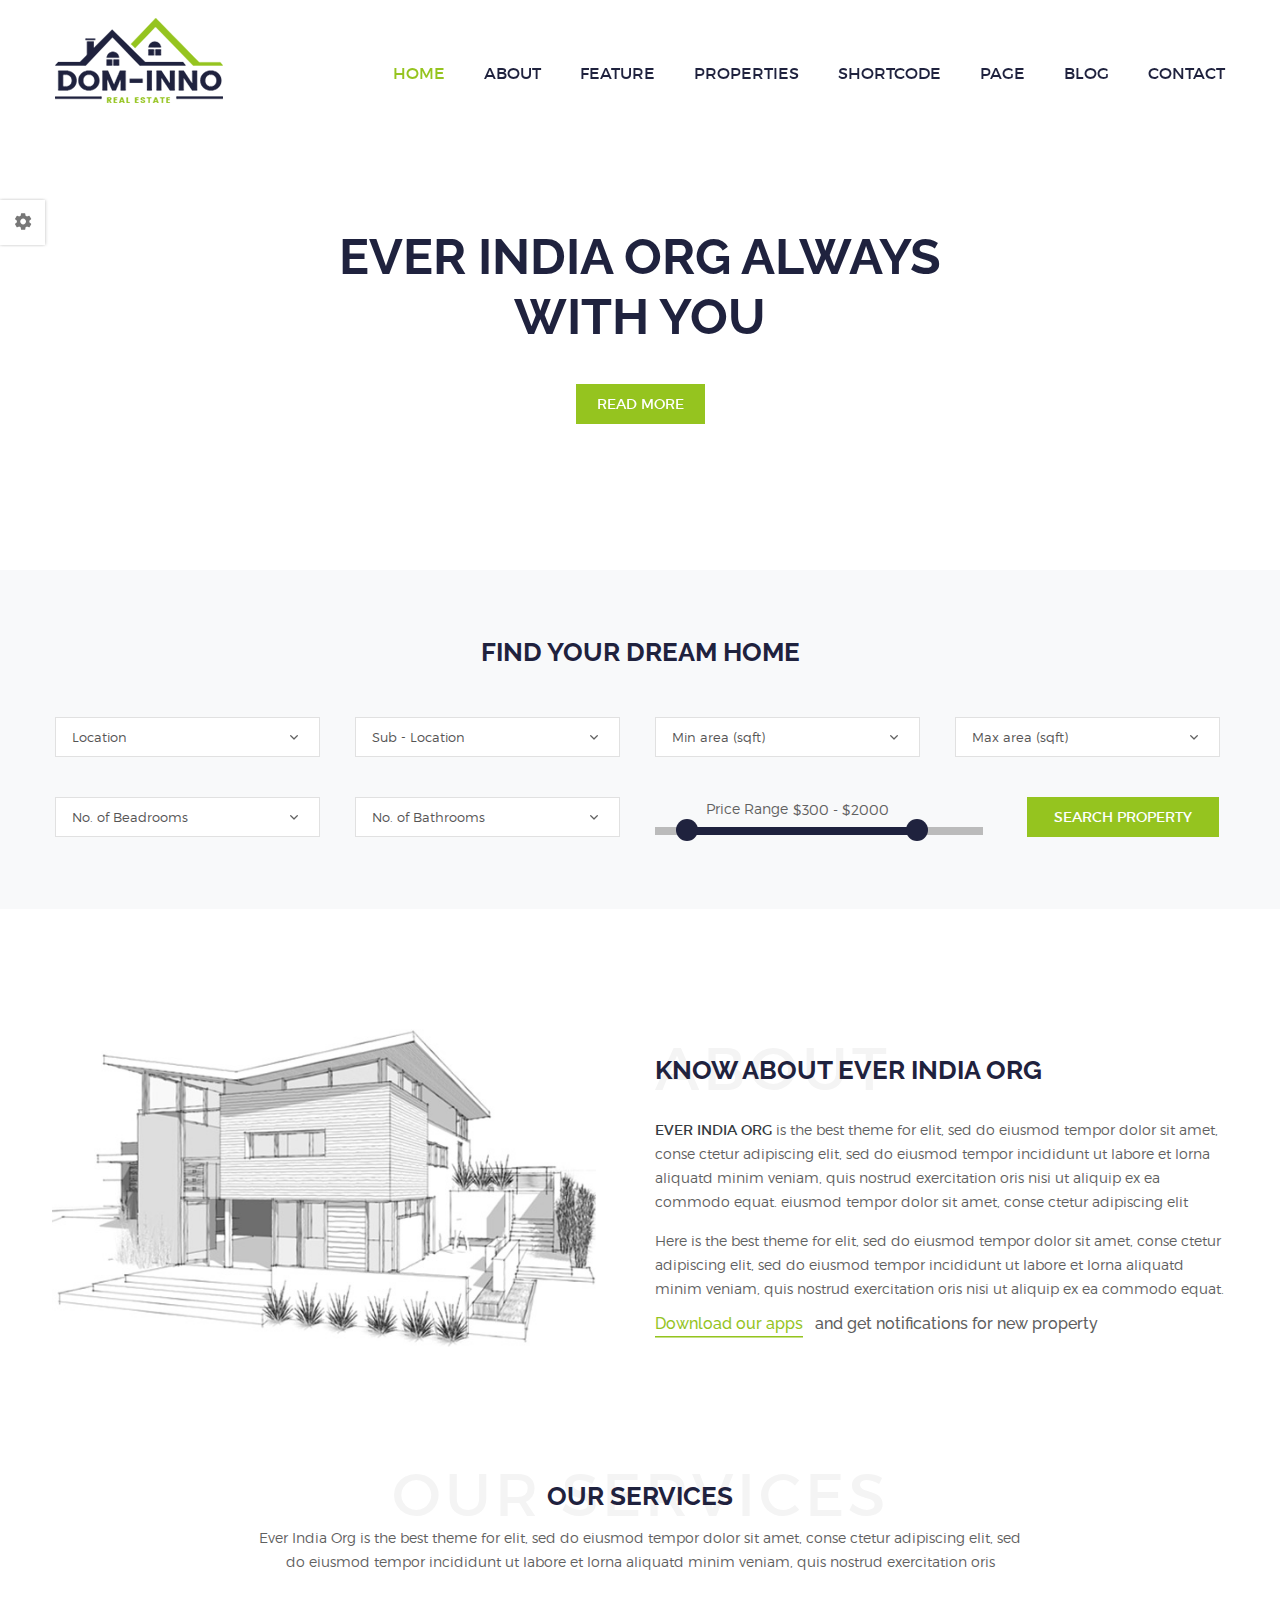
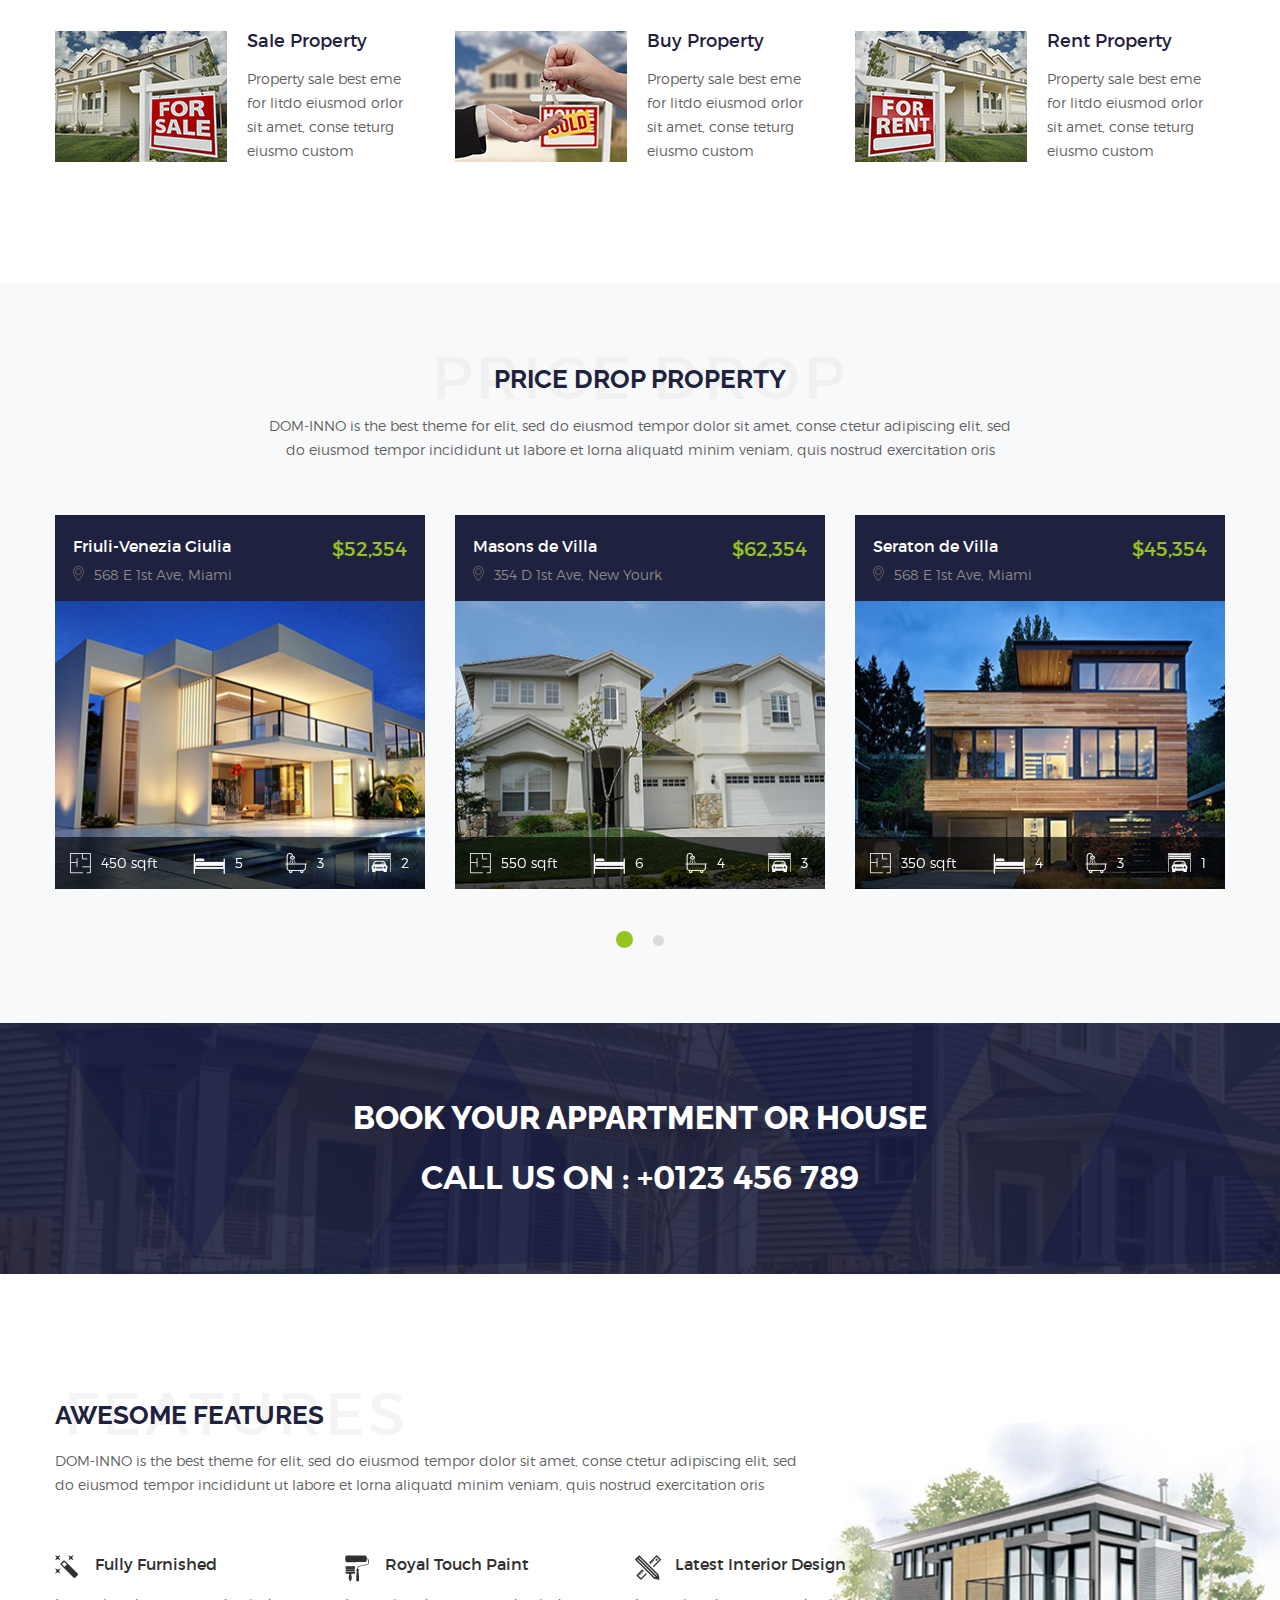
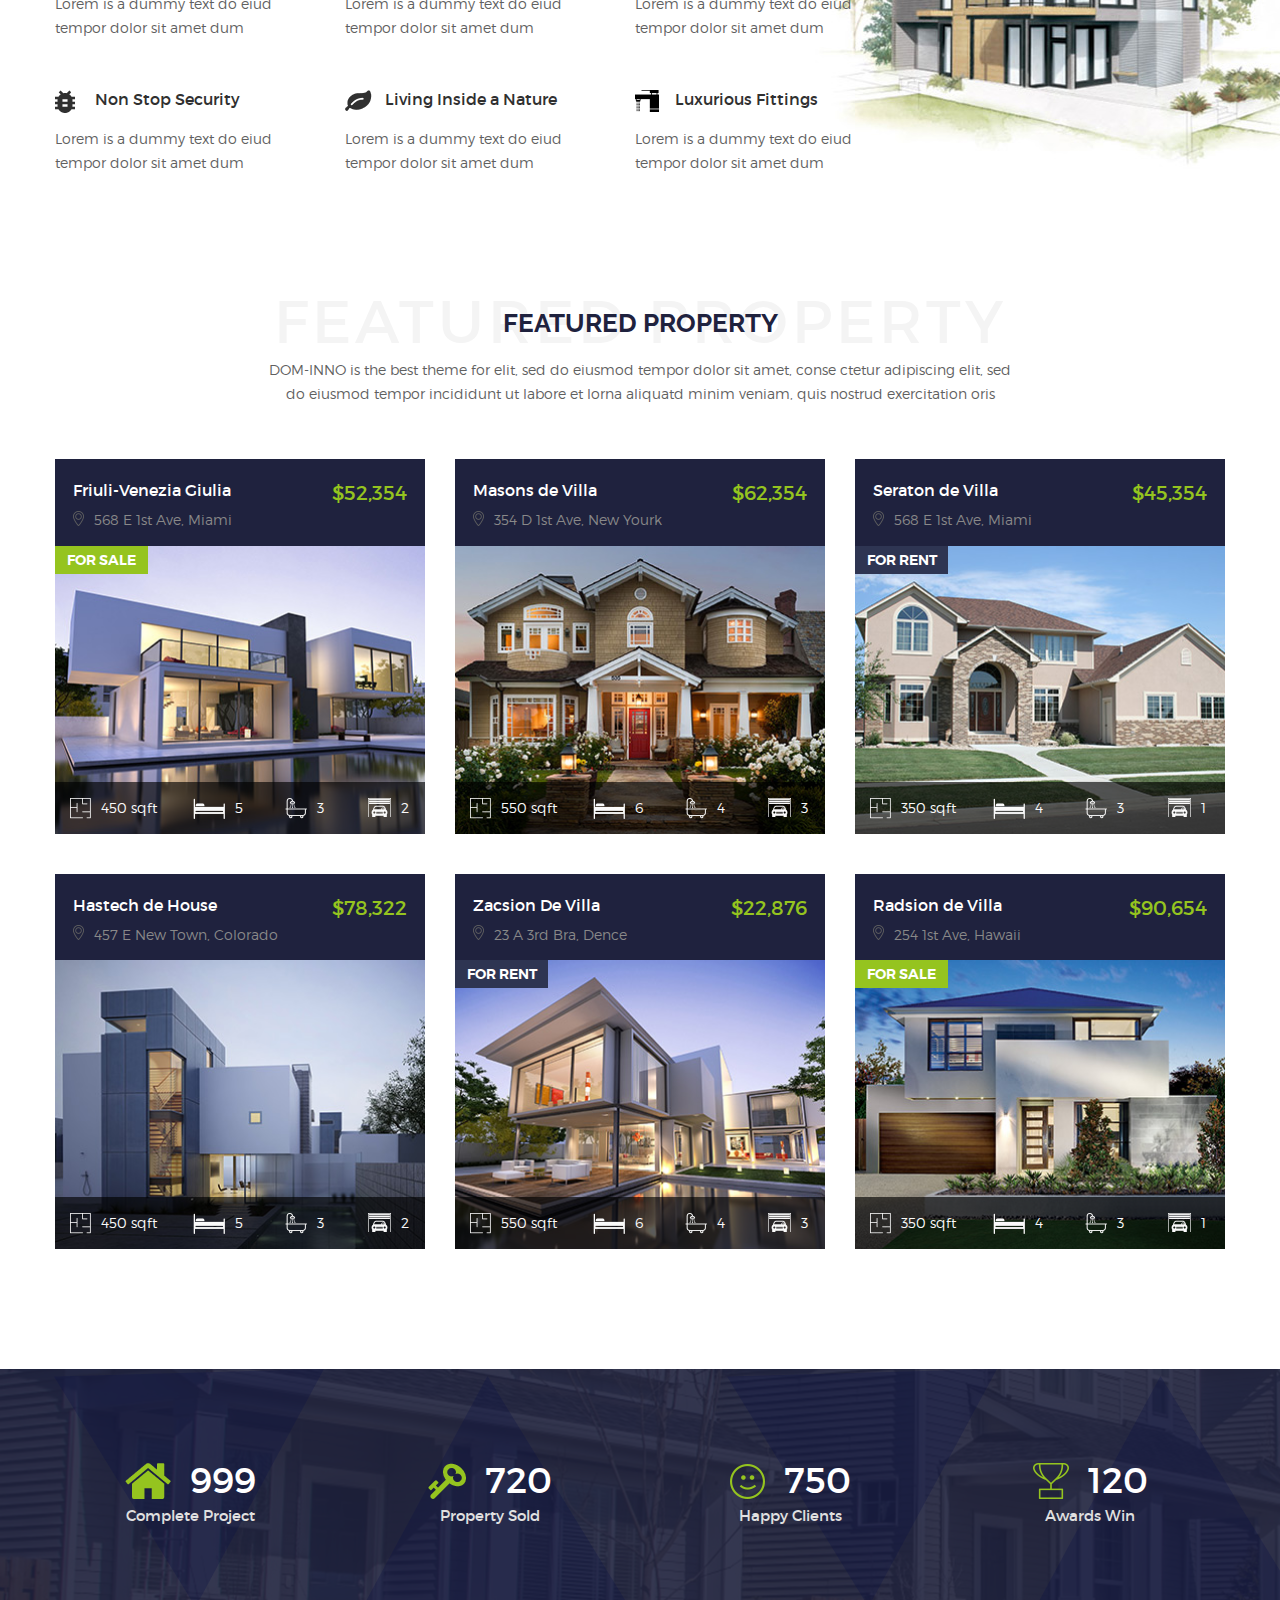
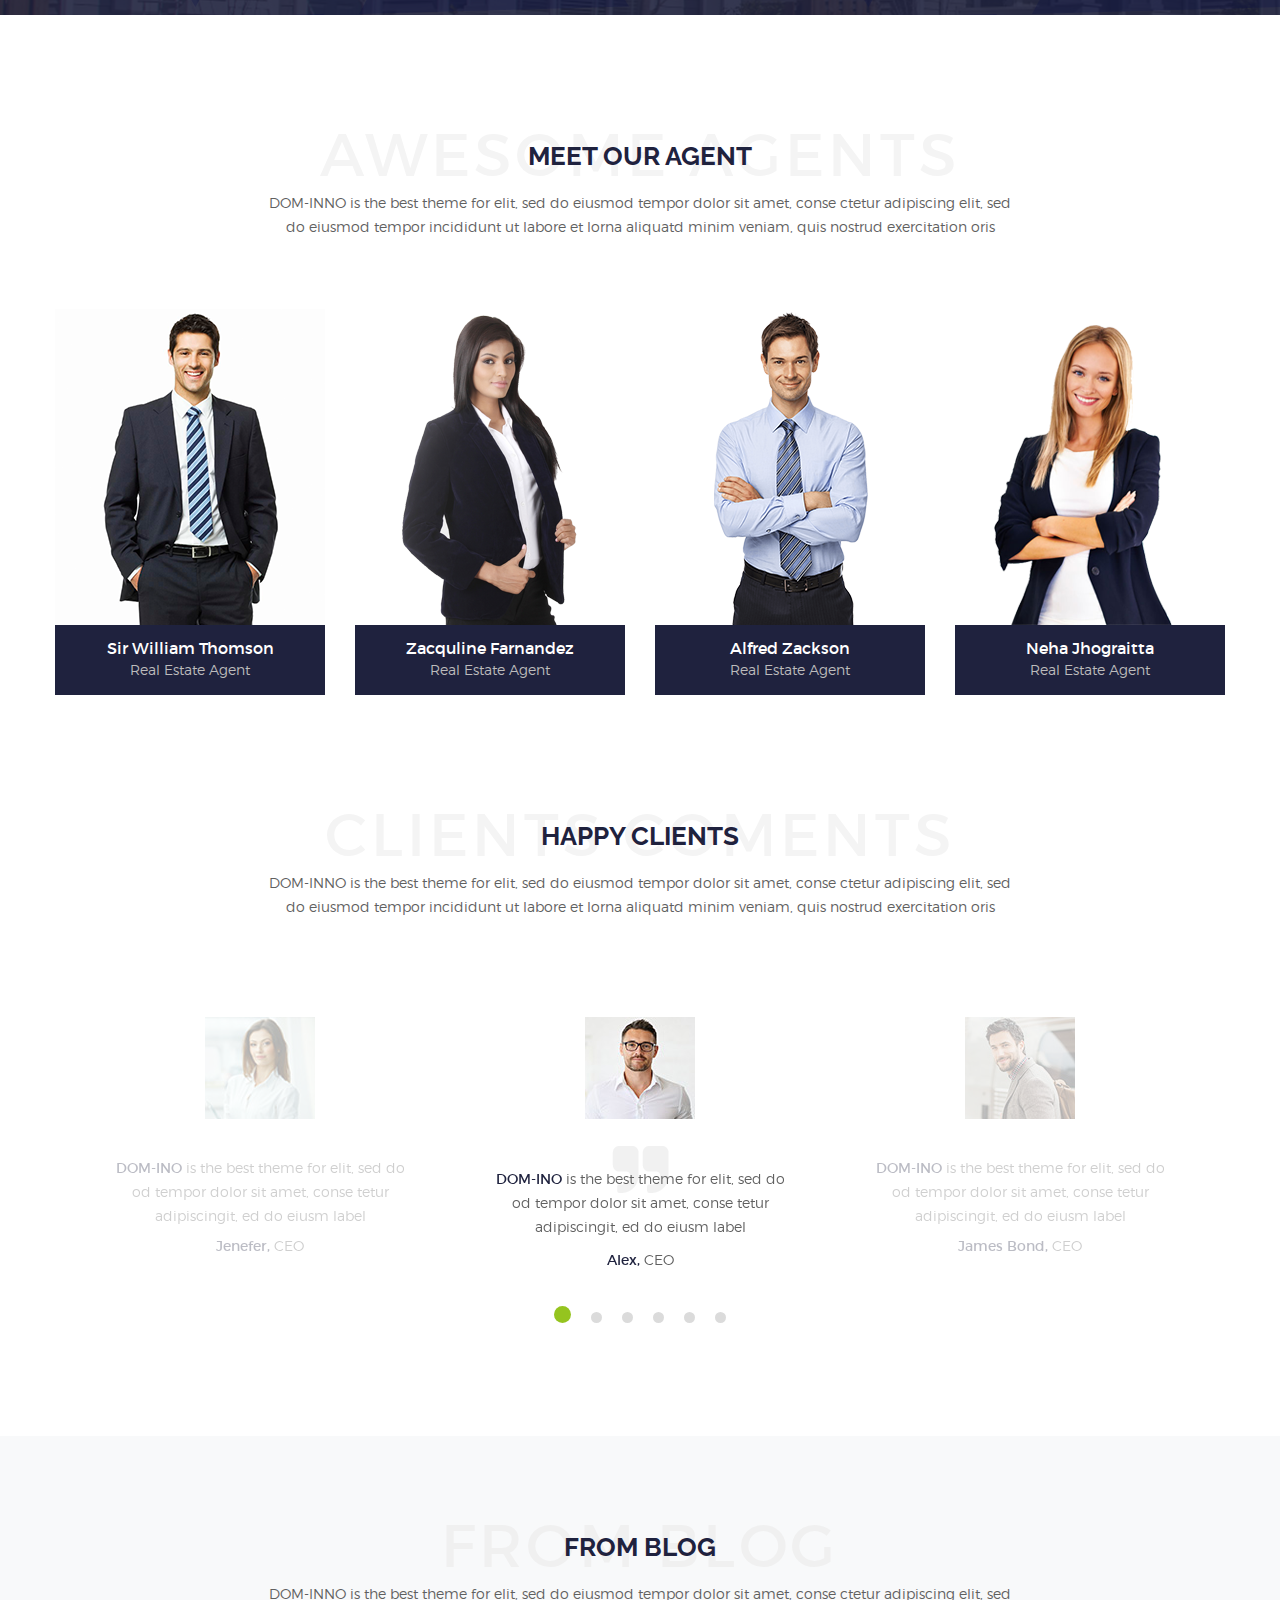
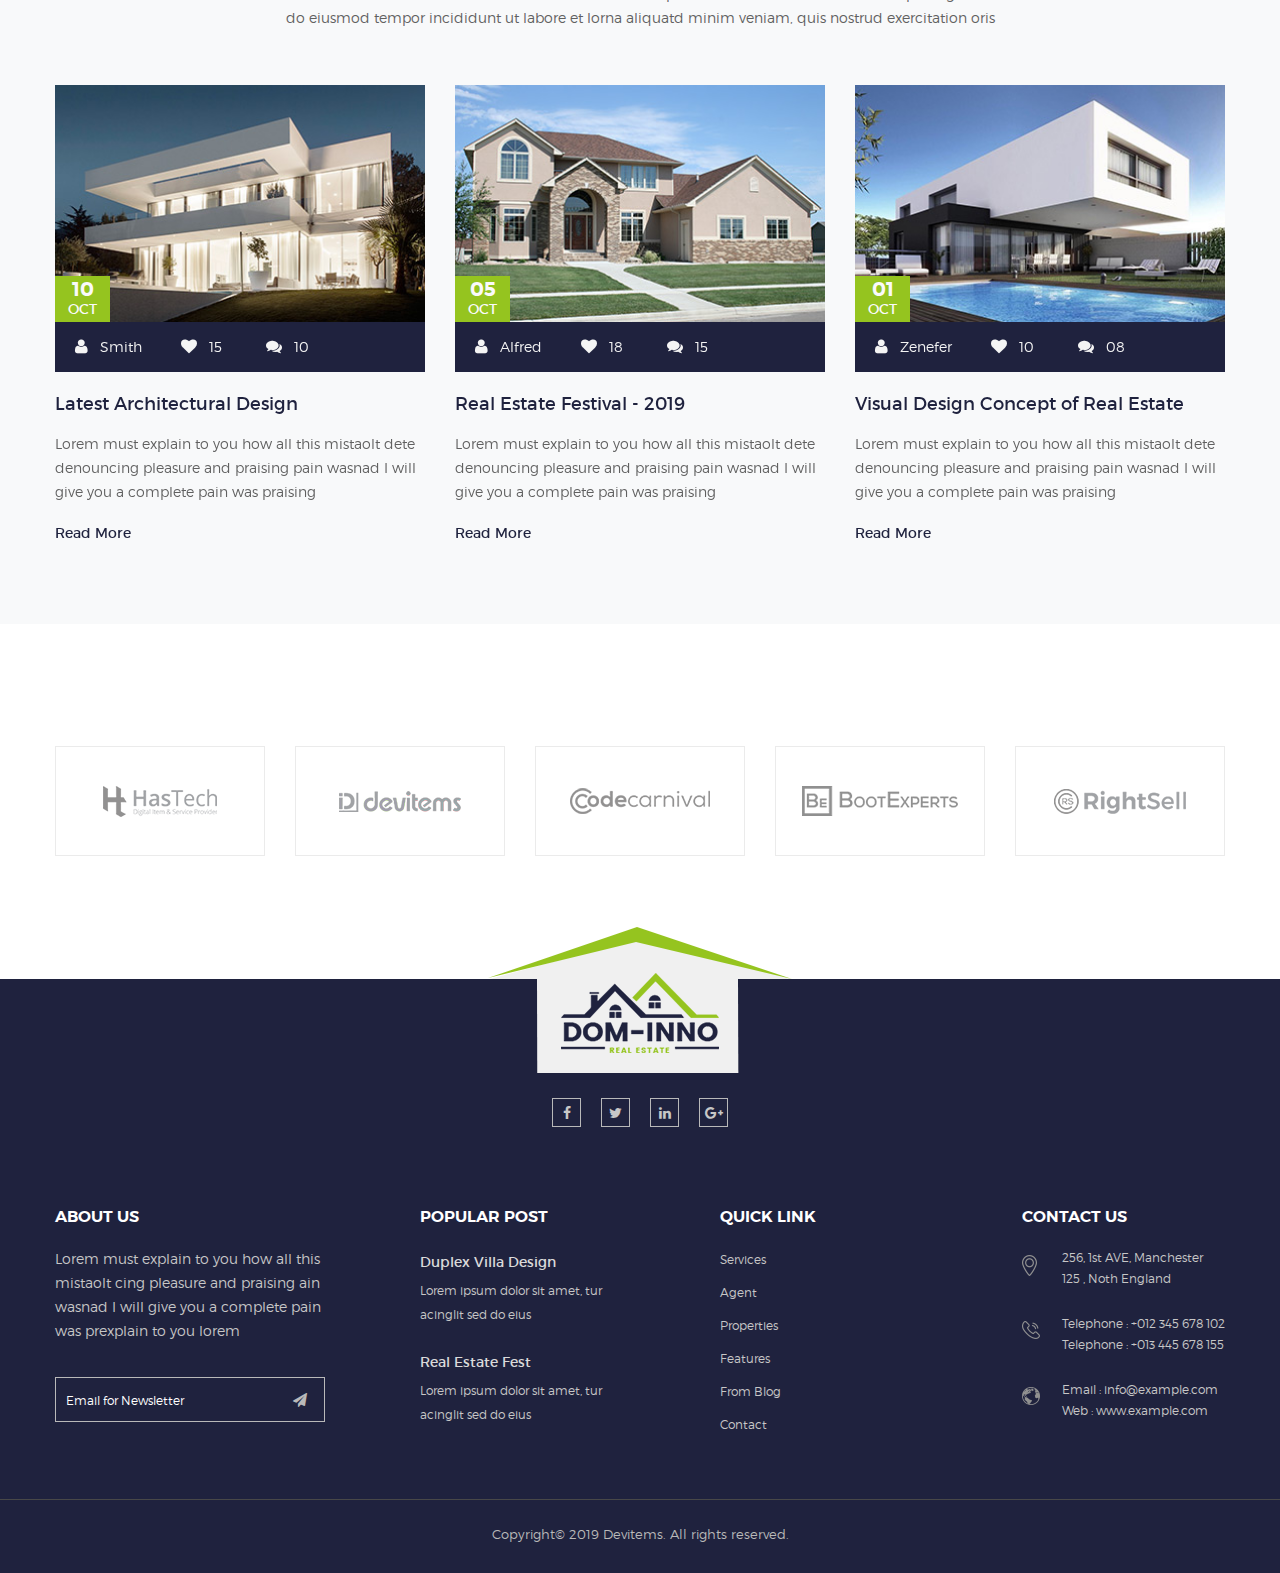
==== index.html @ e8d475f6 "first commit" ====
<!doctype html>
<html class="no-js" lang="en">

<head>
	<meta charset="utf-8">
	<meta http-equiv="x-ua-compatible" content="ie=edge">
	<title>Ever India Org | Luxary Homes</title>
	<meta name="description" content="">
	<meta name="viewport" content="width=device-width, initial-scale=1">

	<!-- favicon
        ============================================ -->
	<link rel="shortcut icon" type="image/x-icon" href="images/favicon.ico">

	<!-- Google Fonts
        ============================================ -->
	<link href="https://fonts.googleapis.com/css?family=Raleway:300,400,500,600,700,800" rel="stylesheet">

	<!-- All css files are included here
        ============================================ -->
	<!-- Bootstrap CSS
        ============================================ -->
	<link rel="stylesheet" href="css/bootstrap.min.css">

	<!-- This core.css file contents all plugins css file
        ============================================ -->
	<link rel="stylesheet" href="css/core.css">

	<!-- Theme shortcodes/elements style
        ============================================ -->
	<link rel="stylesheet" href="css/shortcode/shortcodes.css">

	<!--  Theme main style
        ============================================ -->
	<link rel="stylesheet" href="style.css">

	<!-- Responsive CSS
        ============================================ -->
	<link rel="stylesheet" href="css/responsive.css">

	<!-- Style Customizer CSS
		============================================ -->
	<link rel="stylesheet" href="css/style-customizer.css">
	<link href="#" data-style="styles" rel="stylesheet">

	<!-- Modernizr JS -->
	<script src="js/vendor/modernizr-2.8.3.min.js"></script>
</head>

<body>
	<!--[if lt IE 8]>
            <p class="browserupgrade">You are using an <strong>outdated</strong> browser. Please <a href="http://browsehappy.com/">upgrade your browser</a> to improve your experience.</p>
        <![endif]-->

	<!--Main Wrapper Start-->
	<div class="wrapper bg-white fix">
		<!--Bg White Start-->
		<div class="bg-white">
			<!--Header Area Start-->
			<header class="header-area fixed">
				<div id="sticky-header">
					<div class="container">
						<div class="row">
							<div class="col-lg-2">
								<div class="logo"><a href="index.html"><img src="images/logo/logo.png"
											alt="DomInno"></a></div>
							</div>
							<div class="col-lg-10 d-none d-lg-block">
								<div class="pull_right">
									<nav id="primary-menu">
										<ul class="main-menu text-right">
											<li class="mega-parent active"><a href="index.html">HOME</a>
												<div class="mega-menu-area">
													<ul class="single-mega-item">
														<li><a href="index.html">Slider Style 1</a></li>
														<li><a href="index-2.html">Slider Style 2</a></li>
														<li><a href="index-3.html">Slider Style 3</a></li>
														<li><a href="index-4.html">Map Banner</a></li>
													</ul>
													<ul class="single-mega-item">
														<li><a href="index-5.html">Image Overlay Light</a></li>
														<li><a href="index-6.html">Image Overlay Dark</a></li>
														<li><a href="index-7.html">Pattern Overlay</a></li>
														<li><a href="index-8.html">Background Image</a></li>
													</ul>
													<ul class="single-mega-item">
														<li><a href="index-9.html">Menu With Image 1</a></li>
														<li><a href="index-10.html">Menu With Image 2</a></li>
														<li><a href="index-11.html">Video Background</a></li>
														<li><a href="index-12.html">Video Overlay</a></li>
													</ul>
													<ul class="single-mega-item">
														<li><a href="index-13.html">Video Pattern Overlay</a></li>
														<li><a href="index-14.html">Fixed Background</a></li>
														<li><a href="index-15.html">Animated Background</a></li>
														<li><a href="index-16.html">Box Layout</a></li>
													</ul>
												</div>
											</li>
											<li><a href="about.html">ABOUT</a>
												
											</li>
											<li><a href="feature.html">FEATURE</a>
												<ul class="dropdown">
													<li><a href="#">Slider Style<i
																class="zmdi zmdi-chevron-right"></i></a>
														<ul class="inside-menu">
															<li><a href="slider-style-1.html">Slider Style 1</a></li>
															<li><a href="slider-style-2.html">Slider Style 2</a></li>
															<li><a href="slider-style-3.html">Slider Style 3</a></li>
															<li><a href="map-banner.html">Map Banner</a></li>
															<li><a href="background-image.html">Image Background</a>
															</li>
															<li><a href="video-background.html">Video Background</a>
															</li>
															<li><a href="fixed-image.html">Fixed Background</a></li>
															<li><a href="animated-background.html">Animated
																	Background</a></li>
															<li><a href="text-animation-1.html">Text Animation 1</a>
															</li>
															<li><a href="text-animation-2.html">Text Animation 2</a>
															</li>
															<li><a href="text-animation-3.html">Text Animation 3</a>
															</li>
														</ul>
													</li>
													<li><a href="#">Menu Style<i
																class="zmdi zmdi-chevron-right"></i></a>
														<ul class="inside-menu">
															<li><a href="menu-style-1.html">Default Menu</a></li>
															<li><a href="menu-style-2.html">Menu Without Top Bar</a>
															</li>
															<li><a href="menu-style-3.html">Menu Center</a></li>
															<li><a href="menu-style-4.html">Menu Transparent</a></li>
															<li><a href="menu-style-5.html">Menu Colored</a></li>
															<li><a href="menu-style-6.html">Menu Border</a></li>
															<li><a href="menu-style-7.html">Menu Sticky</a></li>
															<li><a href="menu-style-8.html">Menu Non Sticky </a></li>
														</ul>
													</li>
													<li><a href="#">Page Title<i
																class="zmdi zmdi-chevron-right"></i></a>
														<ul class="inside-menu">
															<li><a href="breadcrumb-center.html">Title Center</a></li>
															<li><a href="breadcrumb-left.html">Title Left</a></li>
															<li><a href="breadcrumb-right.html">Title Right</a></li>
															<li><a href="breadcrumb-dark.html">Title Dark</a></li>
															<li><a href="breadcrumb-fixed.html">Title Fixed</a></li>
														</ul>
													</li>
													<li><a href="#">Footer Style<i
																class="zmdi zmdi-chevron-right"></i></a>
														<ul class="inside-menu">
															<li><a href="footer-style-1.html">Footer Style 1</a></li>
															<li><a href="footer-style-2.html">Footer Style 2</a></li>
															<li><a href="footer-style-3.html">Footer Style 3</a></li>
															<li><a href="footer-style-4.html">Footer Style 4</a></li>
														</ul>
													</li>
												</ul>
											</li>
											<li><a href="properties.html">PROPERTIES</a>
												<ul class="dropdown">
													<li><a href="properties-left-sidebar.html">Grid Left sidebar</a>
													</li>
													<li><a href="properties-right-sidebar.html">Grid Right sidebar</a>
													</li>
													<li><a href="properties-list-left-sidebar.html">List Left
															sidebar</a></li>
													<li><a href="properties-list-right-sidebar.html">List Right
															sidebar</a></li>
													<li><a href="properties-details.html">PROPERTIES Details</a></li>
												</ul>
											</li>
											<li class="mega-parent"><a href="#">SHORTCODE</a>
												<div class="mega-menu-area">
													<ul class="single-mega-item">
														<li class="block">Megamenu List</li>
														<li><a href="shortcode-about-1.html">ABout style 1</a></li>
														<li><a href="shortcode-about-2.html">ABout style 2</a></li>
														<li><a href="shortcode-about-3.html">ABout style 3</a></li>
														<li><a href="shortcode-about-property.html">ABout Property</a>
														</li>
														<li><a href="shortcode-service-1.html">Service style 1</a></li>
														<li><a href="shortcode-service-2.html">Service style 2</a></li>
														<li><a href="shortcode-service-3.html">Service style 3</a></li>
														<li><a href="shortcode-service-4.html">Service style 4</a></li>
														<li><a href="shortcode-find-home.html">Find Home</a></li>
														<li><a href="shortcode-find-home-left.html">Find Home Left</a>
														</li>
														<li><a href="shortcode-find-home-right.html">Find Home Right</a>
														</li>
													</ul>
													<ul class="single-mega-item">
														<li class="block">Megamenu List</li>
														<li><a href="shortcode-property.html">Property</a></li>
														<li><a href="shortcode-property-list.html">Property List</a>
														</li>
														<li><a href="shortcode-advertise.html"> Advertise</a></li>
														<li><a href="shortcode-feature.html">Feature</a></li>
														<li><a href="shortcode-fun-factor.html">Fun Factor</a></li>
														<li><a href="shortcode-fun-factor-2.html">Fun Factor 2</a></li>
														<li><a href="shortcode-agent.html">Agent</a></li>
														<li><a href="shortcode-leftsidebar-1.html">Sidebar Left 1</a>
														</li>
														<li><a href="shortcode-leftsidebar-2.html">Sidebar Left 2</a>
														</li>
														<li><a href="shortcode-rightsidebar-1.html">Sidebar Right 1</a>
														</li>
														<li><a href="shortcode-rightsidebar-2.html">Sidebar Right 2</a>
														</li>
													</ul>
													<ul class="single-mega-item">
														<li class="block">Megamenu List</li>
														<li><a href="shortcode-blog.html">Blog</a></li>
														<li><a href="shortcode-client.html">Client</a></li>
														<li><a href="shortcode-testimonial.html">Testimonial</a></li>
														<li><a href="shortcode-tour.html">Tour</a></li>
														<li><a href="shortcode-package.html">Package</a></li>
														<li><a href="shortcode-contact-form.html">Contact Form</a></li>
														<li><a href="shortcode-inquiry.html">Inquiry</a></li>
														<li><a href="shortcode-comment.html">Comment</a></li>
														<li><a href="image-gallery.html">Image Gallery</a></li>
														<li><a href="video-gallery.html">Video Gallery</a></li>
														<li><a href="video-presentation.html">Video Presentation</a>
														</li>
													</ul>
													<ul class="single-mega-item">
														<li class="block">Megamenu List</li>
														<li><a href="shortcode-address.html">Address</a></li>
														<li><a href="shortcode-map.html">Map</a></li>
														<li><a href="shortcode-alerts.html">Alerts</a></li>
														<li><a href="shortcode-button.html">Buttons</a></li>
														<li><a href="shortcode-breadcrumbs.html">Breadcrumbs </a></li>
														<li><a href="shortcode-pagination.html">Pagination </a></li>
														<li><a href="shortcode-progressbar.html">Progressbar </a></li>
														<li><a href="text-animation-1.html">Text Animation 1</a></li>
														<li><a href="text-animation-2.html">Text Animation 2</a></li>
														<li><a href="text-animation-3.html">Text Animation 3</a></li>
														<li><a href="text-animation-4.html">Text Animation 4</a></li>
													</ul>
												</div>
											</li>
											<li class="mega-parent"><a href="#">Page</a>
												<div class="mega-menu-area">
													<ul class="single-mega-item">
														<li><a href="about.html">ABout</a></li>
														<li><a href="about-2.html">ABout 2</a></li>
														<li><a href="properties.html">Propeties Page</a></li>
														<li><a href="properties-left-sidebar.html">Grid Left sidebar</a>
														</li>
														<li><a href="properties-right-sidebar.html">Grid Right
																sidebar</a></li>
														<li><a href="properties-list-left-sidebar.html">List Left
																sidebar</a></li>
													</ul>
													<ul class="single-mega-item">
														<li><a href="properties-list-right-sidebar.html">List Right
																sidebar</a></li>
														<li><a href="properties-details.html">PROPERTIES Details</a>
														</li>
														<li><a href="single-post.html">Single Post</a></li>
														<li><a href="agent.html">Agent</a></li>
														<li><a href="agent-details.html">Agent Details</a></li>
														<li><a href="create-agency.html">Create Agency</a></li>
													</ul>
													<ul class="single-mega-item">
														<li><a href="blog.html">Blog Page</a></li>
														<li><a href="blog-left-sidebar.html">Blog Left Sidebar</a></li>
														<li><a href="blog-right-sidebar.html">Blog Right Sidebar</a>
														</li>
														<li><a href="blog-details.html">Blog Details</a></li>
														<li><a href="services.html">Service</a></li>
														<li><a href="services-2.html">Service 2</a></li>
													</ul>
													<ul class="single-mega-item">
														<li><a href="services-3.html">Service 3</a></li>
														<li><a href="feature.html">Feature</a></li>
														<li><a href="contact.html">Contact</a></li>
														<li><a href="error.html">404 Error</a></li>
													</ul>
												</div>
											</li>
											<li><a href="blog.html">BLOG</a>
												<ul class="dropdown">
													<li><a href="blog-left-sidebar.html">Blog Left Sidebar</a></li>
													<li><a href="blog-right-sidebar.html">Blog Right Sidebar</a></li>
													<li><a href="blog-details.html">Blog Details</a></li>
												</ul>
											</li>
											<li><a href="contact.html">CONTACT</a></li>
										</ul>
									</nav>
								</div>
							</div>
						</div>
					</div>
				</div>
				<!-- Mobile Menu Area start -->
				<div class="mobile-menu-area">
					<div class="container">
						<div class="row">
							<div class="col-lg-12">
								<div class="mobile-menu">
									<nav id="dropdown">
										<ul>
											<li><a href="index.html">HOME</a>
												<ul class="sub-menu">
													<li><a href="index.html">Slider Style 1</a></li>
													<li><a href="index-2.html">Slider Style 2</a></li>
													<li><a href="index-3.html">Slider Style 3</a></li>
													<li><a href="index-4.html">Map Banner</a></li>
													<li><a href="index-5.html">Image Overlay Light</a></li>
													<li><a href="index-6.html">Image Overlay Dark</a></li>
													<li><a href="index-7.html">Pattern Overlay</a></li>
													<li><a href="index-8.html">Background Image</a></li>
													<li><a href="index-9.html">Menu With Image 1</a></li>
													<li><a href="index-10.html">Menu With Image 2</a></li>
													<li><a href="index-11.html">Video Background</a></li>
													<li><a href="index-12.html">Video Overlay</a></li>
													<li><a href="index-13.html">Video Pattern Overlay</a></li>
													<li><a href="index-14.html">Fixed Background</a></li>
													<li><a href="index-15.html">Animated Background</a></li>
													<li><a href="index-16.html">Box Layout</a></li>
												</ul>
											</li>
											<li><a href="about.html">ABOUT</a>
												<ul class="sub-menu">
													<li><a href="about-2.html">About Two Page</a></li>
												</ul>
											</li>
											<li><a href="feature.html">FEATURE</a>
												<ul class="sub-menu">
													<li><a href="#">Slider Style</a>
														<ul class="sub-menu">
															<li><a href="slider-style-1.html">Slider Style 1</a></li>
															<li><a href="slider-style-2.html">Slider Style 2</a></li>
															<li><a href="slider-style-3.html">Slider Style 3</a></li>
															<li><a href="map-banner.html">Map Banner</a></li>
															<li><a href="background-image.html">Image Background</a></li>
															<li><a href="video-background.html">Video Background</a></li>
															<li><a href="fixed-image.html">Fixed Background</a></li>
															<li><a href="animated-background.html">Animated Background</a></li>
															<li><a href="text-animation-1.html">Text Animation 1</a></li>
															<li><a href="text-animation-2.html">Text Animation 2</a></li>
															<li><a href="text-animation-3.html">Text Animation 3</a></li>
														</ul>
													</li>
													<li><a href="#">Menu Style</a>
														<ul class="sub-menu">
															<li><a href="menu-style-1.html">Default Menu</a></li>
															<li><a href="menu-style-2.html">Menu With Top Bar</a></li>
															<li><a href="menu-style-3.html">Menu Center</a></li>
															<li><a href="menu-style-4.html">Menu Transparent</a></li>
															<li><a href="menu-style-5.html">Menu Colored</a></li>
															<li><a href="menu-style-6.html">Menu Border</a></li>
														</ul>
													</li>
													<li><a href="#">Page Title</a>
														<ul class="sub-menu">
															<li><a href="breadcrumb-center.html">Title Center</a></li>
															<li><a href="breadcrumb-left.html">Title Left</a></li>
															<li><a href="breadcrumb-right.html">Title Right</a></li>
															<li><a href="breadcrumb-dark.html">Title Dark</a></li>
															<li><a href="breadcrumb-fixed.html">Title Fixed</a></li>
														</ul>
													</li>
													<li><a href="#">Footer Style</a>
														<ul class="sub-menu">
															<li><a href="footer-style-1.html">Footer Style 1</a></li>
															<li><a href="footer-style-2.html">Footer Style 2</a></li>
															<li><a href="footer-style-3.html">Footer Style 3</a></li>
															<li><a href="footer-style-4.html">Footer Style 4</a></li>
														</ul>
													</li>
												</ul>
											</li>
											<li><a href="properties.html">PROPERTIES</a>
												<ul class="sub-menu">
													<li><a href="properties-left-sidebar.html">Grid Left sidebar</a></li>
													<li><a href="properties-right-sidebar.html">Grid Right sidebar</a></li>
													<li><a href="properties-list-left-sidebar.html">List Left sidebar</a></li>
													<li><a href="properties-list-right-sidebar.html">List Right sidebar</a></li>
													<li><a href="properties-details.html">Properties Details</a></li>
												</ul>
											</li>
											<li><a href="#">Shortcode</a>
												<ul class="sub-menu">
													<li><a href="shortcode-about-1.html">About style 1</a></li>
													<li><a href="shortcode-about-2.html">About style 2</a></li>
													<li><a href="shortcode-about-3.html">About style 3</a></li>
													<li><a href="shortcode-about-property.html">About Property</a></li>
													<li><a href="shortcode-service-1.html">Service style 1</a></li>
													<li><a href="shortcode-service-2.html">Service style 2</a></li>
													<li><a href="shortcode-service-3.html">Service style 3</a></li>
													<li><a href="shortcode-service-4.html">Service style 4</a></li>
													<li><a href="shortcode-find-home.html">Find Home</a></li>
													<li><a href="shortcode-find-home-left.html">Find Home Left</a></li>
													<li><a href="shortcode-find-home-right.html">Find Home Right</a></li>
													<li><a href="shortcode-property.html">Property</a></li>
													<li><a href="shortcode-property-list.html">Property List</a></li>
													<li><a href="shortcode-advertise.html"> Advertise</a></li>
													<li><a href="shortcode-feature.html">Feature</a></li>
													<li><a href="shortcode-fun-factor.html">Fun Factor</a></li>
													<li><a href="shortcode-fun-factor-2.html">Fun Factor 2</a></li>
													<li><a href="shortcode-agent.html">Agent</a></li>
													<li><a href="shortcode-leftsidebar-1.html">Sidebar Left 1</a></li>
													<li><a href="shortcode-leftsidebar-2.html">Sidebar Left 2</a></li>
													<li><a href="shortcode-rightsidebar-1.html">Sidebar Right 1</a></li>
													<li><a href="shortcode-rightsidebar-2.html">Sidebar Right 2</a></li>
													<li><a href="shortcode-blog.html">Blog</a></li>
													<li><a href="shortcode-client.html">Client</a></li>
													<li><a href="shortcode-testimonial.html">Testimonial</a></li>
													<li><a href="shortcode-tour.html">Tour</a></li>
													<li><a href="shortcode-package.html">Package</a></li>
													<li><a href="shortcode-contact-form.html">Contact Form</a></li>
													<li><a href="shortcode-inquiry.html">Inquiry</a></li>
													<li><a href="shortcode-comment.html">Comment</a></li>
													<li><a href="image-gallery.html">Image Gallery</a></li>
													<li><a href="video-gallery.html">Video Gallery</a></li>
													<li><a href="video-presentation.html">Video Presentation</a></li>
													<li><a href="shortcode-address.html">Address</a></li>
													<li><a href="shortcode-map.html">Map</a></li>
													<li><a href="shortcode-alerts.html">Alerts</a></li>
													<li><a href="shortcode-button.html">Buttons</a></li>
													<li><a href="shortcode-breadcrumbs.html">Breadcrumbs </a></li>
													<li><a href="shortcode-pagination.html">Pagination </a></li>
													<li><a href="shortcode-progressbar.html">Progressbar </a></li>
													<li><a href="text-animation-1.html">Text Animation 1</a></li>
													<li><a href="text-animation-2.html">Text Animation 2</a></li>
													<li><a href="text-animation-3.html">Text Animation 3</a></li>
													<li><a href="text-animation-4.html">Text Animation 4</a></li>
												</ul>
											</li>
											<li><a href="#">Page</a>
												<ul class="sub-menu">
													<li><a href="about.html">About</a></li>
													<li><a href="about-2.html">About 2</a></li>
													<li><a href="properties.html">Propeties Page</a></li>
													<li><a href="properties-left-sidebar.html">Grid Left sidebar</a></li>
													<li><a href="properties-right-sidebar.html">Grid Right sidebar</a></li>
													<li><a href="properties-list-left-sidebar.html">List Left sidebar</a></li>
													<li><a href="properties-list-right-sidebar.html">List Right sidebar</a></li>
													<li><a href="properties-details.html">Propeties Details</a></li>
													<li><a href="single-post.html">Single Post</a></li>
													<li><a href="agent.html">Agent</a></li>
													<li><a href="agent-details.html">Agent Details</a></li>
													<li><a href="create-agency.html">Create Agency</a></li>
													<li><a href="blog.html">Blog Page</a></li>
													<li><a href="blog-left-sidebar.html">Blog Left Sidebar</a></li>
													<li><a href="blog-right-sidebar.html">Blog Right Sidebar</a></li>
													<li><a href="blog-details.html">Blog Details</a></li>
													<li><a href="services.html">Service</a></li>
													<li><a href="services-2.html">Service 2</a></li>
													<li><a href="services-3.html">Service 3</a></li>
													<li><a href="feature.html">Feature</a></li>
													<li><a href="contact.html">Contact</a></li>
													<li><a href="error.html">404 Error</a></li>
												</ul>
											</li>
											<li><a href="blog.html">Blog</a>
												<ul class="sub-menu">
													<li><a href="blog-details.html">Blog Details</a></li>
												</ul>
											</li>
											<li><a href="contact.html">Contact</a></li>
										</ul>
									</nav>
								</div>
							</div>
						</div>
					</div>
				</div>
				<!-- Mobile Menu Area end -->
			</header>
			<!-- End of Header Area -->
			<!-- Start of Background Area -->
			<div class="background-area">
				<div class="video-sec">
					<div class="video-banner text-center">
						<div id="bgndVideo" class="player"
							data-property="{videoURL:'https://youtu.be/QTV79z0_Nos',containment:'.video-sec',autoPlay:true, mute:true, startAt:14, opacity:1}">
							My video</div>
					</div>
					<div class="banner-content static-text">
						<div class="container">
							<div class="row">
								<div class="col-lg-12">
									<div class="text-content-wrapper">
										<div class="text-content text-center">
											<h1 class="title1 text-uppercase text-color mt-100">Ever India Org ALWAYS <br>
												WITH YOU</h1>
											<div class="banner-readmore mt-37">
												<a class="button slider-btn lemon" href="#">Read more</a>
											</div>
										</div>
									</div>
								</div>
							</div>
						</div>
					</div>
				</div>
			</div>
			<!--End of Background Area-->
			<!--Start of Find Area-->
			<div class="find-area pt-72 pb-72 bg-light">
				<div class="container">
					<div class="row">
						<div class="col-lg-12">
							<div class="section-title text-center mb-55">
								<h2 class="uppercase">FIND YOUR DREAM HOME </h2>
							</div>
						</div>
						<div class="col-lg-12">
							<div class="row">
								<form action="#" class="form-area">
									<div class="form-box mb-40 pl-15 pr-15">
										<div class="select">
											<select name="location">
												<option>Location</option>
												<option>Dhaka</option>
												<option>Shylet</option>
												<option>Khulna</option>
												<option>Barishal</option>
												<option>Chittagong</option>
											</select>
										</div>
									</div>
									<div class="form-box mb-40 pl-15 pr-15">
										<div class="select">
											<select name="sub-location">
												<option>Sub - Location</option>
												<option>Dhaka</option>
												<option>Shylet</option>
												<option>Khulna</option>
												<option>Barishal</option>
												<option>Chittagong</option>
											</select>
										</div>
									</div>
									<div class="form-box mb-40 pl-15 pr-15">
										<div class="select">
											<select name="min-sqft">
												<option>Min area (sqft)</option>
												<option>Dhaka</option>
												<option>Shylet</option>
												<option>Khulna</option>
												<option>Barishal</option>
												<option>Chittagong</option>
											</select>
										</div>
									</div>
									<div class="form-box mb-40 pl-15 pr-15">
										<div class="select">
											<select name="max-sqft">
												<option>Max area (sqft)</option>
												<option>Dhaka</option>
												<option>Shylet</option>
												<option>Khulna</option>
												<option>Barishal</option>
												<option>Chittagong</option>
											</select>
										</div>
									</div>
									<div class="form-box pl-15 pr-15">
										<div class="select">
											<select name="bedrooms">
												<option>No. of Beadrooms</option>
												<option>3</option>
												<option>4</option>
												<option>5</option>
												<option>6</option>
											</select>
										</div>
									</div>
									<div class="form-box pl-15 pr-15">
										<div class="select">
											<select name="bedrooms">
												<option>No. of Bathrooms</option>
												<option>1</option>
												<option>2</option>
												<option>3</option>
												<option>4</option>
												<option>5</option>
											</select>
										</div>
									</div>
									<div class="form-box pl-15 pr-15 large">
										<div class="price_filter">
											<div class="price_slider_amount">
												<div class="slider-values">
													<span>Price Range</span>
													<input type="text" class="amount" name="price"
														placeholder="Add Your Price" />
												</div>
											</div>
											<div class="slider-range"></div>
										</div>
										<button name="search_price" type="button"
											class="button search_price lemon pull_right ml-30 mr-6"><span><span>SEARCH
													PROPERTY</span></span></button>
									</div>
								</form>
							</div>
						</div>
					</div>
				</div>
			</div>
			<!-- End of Find Area -->
			<!--Start of About Area-->
			<div class="about-area mt-120 pb-90 banner-1">
				<div class="container">
					<div class="row">
						<div class="col-lg-6 offset-lg-6">
							<div class="section-title mb-38 mt-31">
								<span class="opacity-text text-uppercase">About</span>
								<h2 class="uppercase">KNOW ABOUT <span class="text-color">Ever India Org</span></h2>
							</div>
							<p class="23"><span class="text-dark text-uppercase">Ever India Org</span> is the best theme for
								elit, sed do eiusmod tempor dolor sit amet, conse ctetur adipiscing elit, sed do eiusmod
								tempor incididunt ut labore et lorna aliquatd minim veniam, quis nostrud exercitation
								oris nisi ut aliquip ex ea commodo equat. eiusmod tempor dolor sit amet, conse ctetur
								adipiscing elit</p>
							<p class="34">Here is the best theme for elit, sed do eiusmod tempor dolor sit amet, conse
								ctetur adipiscing elit, sed do eiusmod tempor incididunt ut labore et lorna aliquatd
								minim veniam, quis nostrud exercitation oris nisi ut aliquip ex ea commodo equat.</p>
							<div class="link mb-33">
								<a href="#">Download our apps</a><span class="text pl-12">and get notifications for new
									property</span>
							</div>
						</div>
					</div>
				</div>
			</div>
			<!-- End of About Area -->
			<!--Start of Service Area-->
			<div class="service-area pb-120">
				<div class="container">
					<div class="row">
						<div class="col-lg-12">
							<div class="section-title mb-38 mt-31 text-center">
								<span class="opacity-text text-uppercase center">OUR SERVICES</span>
								<h2 class="uppercase mb-20">OUR SERVICES</h2>
								<p class="pb-19">Ever India Org is the best theme for elit, sed do eiusmod tempor dolor sit
									amet, conse ctetur adipiscing elit, sed<br> do eiusmod tempor incididunt ut labore
									et lorna aliquatd minim veniam, quis nostrud exercitation oris</p>
							</div>
						</div>
					</div>
					<div class="row">
						<div class="col-xl-4 col-md-6">
							<div class="single-service pull_left hover-effect-one">
								<div class="single-service-image pull_left mr-20">
									<a class="block white-hover" href="properties-details.html"><img
											src="images/service/1-s.jpg" alt=""></a>
								</div>
								<div class="single-service-text fix">
									<h4 class="mb-14"><a href="properties-details.html">Sale Property</a></h4>
									<p class="mr-10">Property sale best eme for litdo eiusmod orlor sit amet, conse
										teturg eiusmo custom </p>
								</div>
							</div>
						</div>
						<div class="col-xl-4 col-md-6">
							<div class="single-service hover-effect-one">
								<div class="single-service-image pull_left mr-20">
									<a class="block white-hover" href="properties-details.html"><img
											src="images/service/2-s.jpg" alt=""></a>
								</div>
								<div class="single-service-text fix">
									<h4 class="mb-14"><a href="properties-details.html">Buy Property</a></h4>
									<p class="mr-10">Property sale best eme for litdo eiusmod orlor sit amet, conse
										teturg eiusmo custom </p>
								</div>
							</div>
						</div>
						<div class="col-xl-4 d-none d-xl-block">
							<div class="single-service pull_right hover-effect-one">
								<div class="single-service-image pull_left mr-20">
									<a class="block white-hover" href="properties-details.html"><img
											src="images/service/3-s.jpg" alt=""></a>
								</div>
								<div class="single-service-text fix">
									<h4 class="mb-14"><a href="properties-details.html">Rent Property</a></h4>
									<p class="mr-10">Property sale best eme for litdo eiusmod orlor sit amet, conse
										teturg eiusmo custom </p>
								</div>
							</div>
						</div>
					</div>
				</div>
			</div>
			<!--End of Service Area-->
			<!--Start of Price Drop Property Area-->
			<div class="property-area pt-55 bg-light pb-75">
				<div class="container">
					<div class="row">
						<div class="col-lg-12">
							<div class="section-title mb-38 mt-31 text-center">
								<span class="opacity-text text-uppercase center">PRICE DROP</span>
								<h2 class="uppercase mb-25">PRICE DROP PROPERTY</h2>
								<p class="pb-15">DOM-INNO is the best theme for elit, sed do eiusmod tempor dolor sit
									amet, conse ctetur adipiscing elit, sed<br> do eiusmod tempor incididunt ut labore
									et lorna aliquatd minim veniam, quis nostrud exercitation oris</p>
							</div>
						</div>
					</div>
					<div class="row">
						<div class="property-carousel">
							<div class="col-lg-12">
								<div class="single-property hover-effect-two">
									<div class="property-title fix pl-18 pr-18 pt-22 pb-18 bg-violet">
										<div class="title-left pull_left">
											<h4 class="text-white mb-12"><a
													href="properties-details.html">Friuli-Venezia Giulia</a></h4>
											<span><span class="mr-10"><img src="images/icons/map.png" alt=""></span>568
												E 1st Ave, Miami</span>
										</div>
										<div class="fix pull_right">
											<h3>$52,354</h3>
										</div>
									</div>
									<div class="property-image">
										<a href="properties-details.html" class="block dark-hover"><img
												src="images/properties/1.jpg" alt="">
											<span class="img-button text-uppercase">More Details</span>
										</a>
										<div class="hover-container pl-15 pr-15 pt-16 pb-15">
											<div class="hover-item">
												<img class="mr-10" src="images/icons/floor.png" alt="">
												<span>450 sqft</span>
											</div>
											<div class="hover-item">
												<img class="mr-10" src="images/icons/bed.png" alt="">
												<span>5</span>
											</div>
											<div class="hover-item">
												<img class="mr-10" src="images/icons/shower.png" alt="">
												<span>3</span>
											</div>
											<div class="hover-item">
												<img class="mr-10" src="images/icons/garage.png" alt="">
												<span>2</span>
											</div>
										</div>
									</div>
								</div>
							</div>
							<div class="col-lg-12">
								<div class="single-property hover-effect-two">
									<div class="property-title fix pl-18 pr-18 pt-22 pb-18 bg-violet">
										<div class="title-left pull_left">
											<h4 class="text-white mb-12"><a href="properties-details.html">Masons de
													Villa</a></h4>
											<span><span class="mr-10"><img src="images/icons/map.png" alt=""></span>354
												D 1st Ave, New Yourk</span>
										</div>
										<div class="fix pull_right">
											<h3>$62,354</h3>
										</div>
									</div>
									<div class="property-image">
										<a href="properties-details.html" class="block dark-hover"><img
												src="images/properties/2.jpg" alt="">
											<span class="img-button text-uppercase">More Details</span>
										</a>
										<div class="hover-container pl-15 pr-15 pt-16 pb-15">
											<div class="hover-item">
												<img class="mr-10" src="images/icons/floor.png" alt="">
												<span>550 sqft</span>
											</div>
											<div class="hover-item">
												<img class="mr-10" src="images/icons/bed.png" alt="">
												<span>6</span>
											</div>
											<div class="hover-item">
												<img class="mr-10" src="images/icons/shower.png" alt="">
												<span>4</span>
											</div>
											<div class="hover-item">
												<img class="mr-10" src="images/icons/garage.png" alt="">
												<span>3</span>
											</div>
										</div>
									</div>
								</div>
							</div>
							<div class="col-lg-12">
								<div class="single-property hover-effect-two">
									<div class="property-title fix pl-18 pr-18 pt-22 pb-18 bg-violet">
										<div class="title-left pull_left">
											<h4 class="text-white mb-12"><a href="properties-details.html">Seraton de
													Villa</a></h4>
											<span><span class="mr-10"><img src="images/icons/map.png" alt=""></span>568
												E 1st Ave, Miami</span>
										</div>
										<div class="fix pull_right">
											<h3>$45,354</h3>
										</div>
									</div>
									<div class="property-image">
										<a href="properties-details.html" class="block dark-hover"><img
												src="images/properties/3.jpg" alt="">
											<span class="img-button text-uppercase">More Details</span>
										</a>
										<div class="hover-container pl-15 pr-15 pt-16 pb-15">
											<div class="hover-item">
												<img class="mr-10" src="images/icons/floor.png" alt="">
												<span>350 sqft</span>
											</div>
											<div class="hover-item">
												<img class="mr-10" src="images/icons/bed.png" alt="">
												<span>4</span>
											</div>
											<div class="hover-item">
												<img class="mr-10" src="images/icons/shower.png" alt="">
												<span>3</span>
											</div>
											<div class="hover-item">
												<img class="mr-10" src="images/icons/garage.png" alt="">
												<span>1</span>
											</div>
										</div>
									</div>
								</div>
							</div>
							<div class="col-lg-12">
								<div class="single-property hover-effect-two">
									<div class="property-title fix pl-18 pr-18 pt-22 pb-18 bg-violet">
										<div class="title-left pull_left">
											<h4 class="text-white mb-12"><a
													href="properties-details.html">Friuli-Venezia Giulia</a></h4>
											<span><span class="mr-10"><img src="images/icons/map.png" alt=""></span>568
												E 1st Ave, Miami</span>
										</div>
										<div class="fix pull_right">
											<h3>$52,354</h3>
										</div>
									</div>
									<div class="property-image">
										<a href="properties-details.html" class="block dark-hover"><img
												src="images/properties/1.jpg" alt="">
											<span class="img-button text-uppercase">More Details</span>
										</a>
										<div class="hover-container pl-15 pr-15 pt-16 pb-15">
											<div class="hover-item">
												<img class="mr-10" src="images/icons/floor.png" alt="">
												<span>450 sqft</span>
											</div>
											<div class="hover-item">
												<img class="mr-10" src="images/icons/bed.png" alt="">
												<span>5</span>
											</div>
											<div class="hover-item">
												<img class="mr-10" src="images/icons/shower.png" alt="">
												<span>3</span>
											</div>
											<div class="hover-item">
												<img class="mr-10" src="images/icons/garage.png" alt="">
												<span>2</span>
											</div>
										</div>
									</div>
								</div>
							</div>
						</div>
					</div>
				</div>
			</div>
			<!--End of Price Drop Property Area-->
			<!--Start of Advertise Area-->
			<div class="advertise-area bg-1 bg-overlay-1 pt-76 pb-76">
				<div class="container">
					<div class="row">
						<div class="col-lg-12 text-center">
							<h1 class="text-white mb-22">BOOK YOUR APPARTMENT OR HOUSE</h1>
							<h2 class="text-white">CALL US ON : +0123 456 789</h2>
						</div>
					</div>
				</div>
			</div>
			<!--End of Advertise Area-->
			<!--Start of Features Area-->
			<div class="features-area mt-100 banner-2 mb-92">
				<div class="container">
					<div class="row">
						<div class="col-lg-12">
							<div class="section-title mb-38 mt-31">
								<span class="opacity-text text-uppercase ml-9">FEATURES</span>
								<h2 class="uppercase mb-24">AWESOME FEATURES</h2>
								<p class="pb-20">DOM-INNO is the best theme for elit, sed do eiusmod tempor dolor sit
									amet, conse ctetur adipiscing elit, sed<br> do eiusmod tempor incididunt ut labore
									et lorna aliquatd minim veniam, quis nostrud exercitation oris</p>
							</div>
						</div>
					</div>
					<div class="row">
						<div class="col-lg-9">
							<div class="single-feature mb-35">
								<div class="single-feature-title">
									<img src="images/icons/furnished.png" alt="">
									<h4 class="pl-40 mb-18"><a href="feature.html">Fully Furnished</a></h4>
								</div>
								<p>Lorem is a dummy text do eiud<br>tempor dolor sit amet dum</p>
							</div>
							<div class="single-feature mb-35">
								<div class="single-feature-title">
									<img src="images/icons/paint.png" alt="">
									<h4 class="pl-40 mb-18"><a href="feature.html">Royal Touch Paint</a></h4>
								</div>
								<p>Lorem is a dummy text do eiud<br>tempor dolor sit amet dum</p>
							</div>
							<div class="single-feature mb-35">
								<div class="single-feature-title">
									<img src="images/icons/interior.png" alt="">
									<h4 class="pl-40 mb-18"><a href="feature.html">Latest Interior Design</a></h4>
								</div>
								<p>Lorem is a dummy text do eiud<br>tempor dolor sit amet dum</p>
							</div>
							<div class="single-feature">
								<div class="single-feature-title">
									<img src="images/icons/security.png" alt="">
									<h4 class="pl-40 mb-18"><a href="feature.html">Non Stop Security</a></h4>
								</div>
								<p>Lorem is a dummy text do eiud<br>tempor dolor sit amet dum</p>
							</div>
							<div class="single-feature">
								<div class="single-feature-title">
									<img src="images/icons/nature.png" alt="">
									<h4 class="pl-40 mb-18"><a href="feature.html">Living Inside a Nature</a></h4>
								</div>
								<p>Lorem is a dummy text do eiud<br>tempor dolor sit amet dum</p>
							</div>
							<div class="single-feature">
								<div class="single-feature-title">
									<img src="images/icons/fittings.png" alt="">
									<h4 class="pl-40 mb-18"><a href="feature.html">Luxurious Fittings</a></h4>
								</div>
								<p>Lorem is a dummy text do eiud<br>tempor dolor sit amet dum</p>
							</div>
						</div>
					</div>
				</div>
			</div>
			<!--End of Features Area-->
			<!--Start of Featured Property Area-->
			<div class="property-area pb-120">
				<div class="container">
					<div class="row">
						<div class="col-lg-12">
							<div class="section-title mb-38 mt-31 text-center">
								<span class="opacity-text text-uppercase center">FEATURED PROPERTY</span>
								<h2 class="uppercase mb-25">FEATURED PROPERTY</h2>
								<p class="pb-15">DOM-INNO is the best theme for elit, sed do eiusmod tempor dolor sit
									amet, conse ctetur adipiscing elit, sed<br> do eiusmod tempor incididunt ut labore
									et lorna aliquatd minim veniam, quis nostrud exercitation oris</p>
							</div>
						</div>
					</div>
					<div class="row">
						<div class="col-xl-4 col-md-6 mb-40">
							<div class="single-property hover-effect-two">
								<div class="property-title fix pl-18 pr-18 pt-22 pb-18 bg-violet">
									<div class="title-left pull_left">
										<h4 class="text-white mb-12"><a href="properties-details.html">Friuli-Venezia
												Giulia</a></h4>
										<span><span class="mr-10"><img src="images/icons/map.png" alt=""></span>568 E
											1st Ave, Miami</span>
									</div>
									<div class="fix pull_right">
										<h3>$52,354</h3>
									</div>
								</div>
								<div class="property-image">
									<a href="properties-details.html" class="block dark-hover"><img
											src="images/properties/4.jpg" alt="">
										<span class="img-button text-uppercase">More Details</span>
										<span class="p-tag bg-lemon">FOR SALE</span>
									</a>
									<div class="hover-container pl-15 pr-15 pt-16 pb-15">
										<div class="hover-item">
											<img class="mr-10" src="images/icons/floor.png" alt="">
											<span>450 sqft</span>
										</div>
										<div class="hover-item">
											<img class="mr-10" src="images/icons/bed.png" alt="">
											<span>5</span>
										</div>
										<div class="hover-item">
											<img class="mr-10" src="images/icons/shower.png" alt="">
											<span>3</span>
										</div>
										<div class="hover-item">
											<img class="mr-10" src="images/icons/garage.png" alt="">
											<span>2</span>
										</div>
									</div>
								</div>
							</div>
						</div>
						<div class="col-xl-4 col-md-6 mb-40">
							<div class="single-property hover-effect-two">
								<div class="property-title fix pl-18 pr-18 pt-22 pb-18 bg-violet">
									<div class="title-left pull_left">
										<h4 class="text-white mb-12"><a href="properties-details.html">Masons de
												Villa</a></h4>
										<span><span class="mr-10"><img src="images/icons/map.png" alt=""></span>354 D
											1st Ave, New Yourk</span>
									</div>
									<div class="fix pull_right">
										<h3>$62,354</h3>
									</div>
								</div>
								<div class="property-image">
									<a href="properties-details.html" class="block dark-hover"><img
											src="images/properties/5.jpg" alt="">
										<span class="img-button text-uppercase">More Details</span>
									</a>
									<div class="hover-container pl-15 pr-15 pt-16 pb-15">
										<div class="hover-item">
											<img class="mr-10" src="images/icons/floor.png" alt="">
											<span>550 sqft</span>
										</div>
										<div class="hover-item">
											<img class="mr-10" src="images/icons/bed.png" alt="">
											<span>6</span>
										</div>
										<div class="hover-item">
											<img class="mr-10" src="images/icons/shower.png" alt="">
											<span>4</span>
										</div>
										<div class="hover-item">
											<img class="mr-10" src="images/icons/garage.png" alt="">
											<span>3</span>
										</div>
									</div>
								</div>
							</div>
						</div>
						<div class="col-xl-4 col-md-6 mb-40">
							<div class="single-property hover-effect-two">
								<div class="property-title fix pl-18 pr-18 pt-22 pb-18 bg-violet">
									<div class="title-left pull_left">
										<h4 class="text-white mb-12"><a href="properties-details.html">Seraton de
												Villa</a></h4>
										<span><span class="mr-10"><img src="images/icons/map.png" alt=""></span>568 E
											1st Ave, Miami</span>
									</div>
									<div class="fix pull_right">
										<h3>$45,354</h3>
									</div>
								</div>
								<div class="property-image">
									<a href="properties-details.html" class="block dark-hover"><img
											src="images/properties/6.jpg" alt="">
										<span class="img-button text-uppercase">More Details</span>
										<span class="p-tag bg-light-violet">FOR RENT</span>
									</a>
									<div class="hover-container pl-15 pr-15 pt-16 pb-15">
										<div class="hover-item">
											<img class="mr-10" src="images/icons/floor.png" alt="">
											<span>350 sqft</span>
										</div>
										<div class="hover-item">
											<img class="mr-10" src="images/icons/bed.png" alt="">
											<span>4</span>
										</div>
										<div class="hover-item">
											<img class="mr-10" src="images/icons/shower.png" alt="">
											<span>3</span>
										</div>
										<div class="hover-item">
											<img class="mr-10" src="images/icons/garage.png" alt="">
											<span>1</span>
										</div>
									</div>
								</div>
							</div>
						</div>
						<div class="col-xl-4 col-md-6">
							<div class="single-property hover-effect-two">
								<div class="property-title fix pl-18 pr-18 pt-22 pb-18 bg-violet">
									<div class="title-left pull_left">
										<h4 class="text-white mb-12"><a href="properties-details.html">Hastech de
												House</a></h4>
										<span><span class="mr-10"><img src="images/icons/map.png" alt=""></span>457 E
											New Town, Colorado</span>
									</div>
									<div class="fix pull_right">
										<h3>$78,322</h3>
									</div>
								</div>
								<div class="property-image">
									<a href="properties-details.html" class="block dark-hover"><img
											src="images/properties/7.jpg" alt="">
										<span class="img-button text-uppercase">More Details</span>
									</a>
									<div class="hover-container pl-15 pr-15 pt-16 pb-15">
										<div class="hover-item">
											<img class="mr-10" src="images/icons/floor.png" alt="">
											<span>450 sqft</span>
										</div>
										<div class="hover-item">
											<img class="mr-10" src="images/icons/bed.png" alt="">
											<span>5</span>
										</div>
										<div class="hover-item">
											<img class="mr-10" src="images/icons/shower.png" alt="">
											<span>3</span>
										</div>
										<div class="hover-item">
											<img class="mr-10" src="images/icons/garage.png" alt="">
											<span>2</span>
										</div>
									</div>
								</div>
							</div>
						</div>
						<div class="col-xl-4 col-md-6">
							<div class="single-property hover-effect-two">
								<div class="property-title fix pl-18 pr-18 pt-22 pb-18 bg-violet">
									<div class="title-left pull_left">
										<h4 class="text-white mb-12"><a href="properties-details.html">Zacsion De
												Villa</a></h4>
										<span><span class="mr-10"><img src="images/icons/map.png" alt=""></span>23 A 3rd
											Bra, Dence</span>
									</div>
									<div class="fix pull_right">
										<h3>$22,876</h3>
									</div>
								</div>
								<div class="property-image">
									<a href="properties-details.html" class="block dark-hover"><img
											src="images/properties/8.jpg" alt="">
										<span class="img-button text-uppercase">More Details</span>
										<span class="p-tag bg-light-violet">FOR RENT</span>
									</a>
									<div class="hover-container pl-15 pr-15 pt-16 pb-15">
										<div class="hover-item">
											<img class="mr-10" src="images/icons/floor.png" alt="">
											<span>550 sqft</span>
										</div>
										<div class="hover-item">
											<img class="mr-10" src="images/icons/bed.png" alt="">
											<span>6</span>
										</div>
										<div class="hover-item">
											<img class="mr-10" src="images/icons/shower.png" alt="">
											<span>4</span>
										</div>
										<div class="hover-item">
											<img class="mr-10" src="images/icons/garage.png" alt="">
											<span>3</span>
										</div>
									</div>
								</div>
							</div>
						</div>
						<div class="col-xl-4 col-md-6">
							<div class="single-property hover-effect-two">
								<div class="property-title fix pl-18 pr-18 pt-22 pb-18 bg-violet">
									<div class="title-left pull_left">
										<h4 class="text-white mb-12"><a href="properties-details.html">Radsion de
												Villa</a></h4>
										<span><span class="mr-10"><img src="images/icons/map.png" alt=""></span>254 1st
											Ave, Hawaii</span>
									</div>
									<div class="fix pull_right">
										<h3>$90,654</h3>
									</div>
								</div>
								<div class="property-image">
									<a href="properties-details.html" class="block dark-hover"><img
											src="images/properties/9.jpg" alt="">
										<span class="img-button text-uppercase">More Details</span>
										<span class="p-tag bg-lemon">FOR SALE</span>
									</a>
									<div class="hover-container pl-15 pr-15 pt-16 pb-15">
										<div class="hover-item">
											<img class="mr-10" src="images/icons/floor.png" alt="">
											<span>350 sqft</span>
										</div>
										<div class="hover-item">
											<img class="mr-10" src="images/icons/bed.png" alt="">
											<span>4</span>
										</div>
										<div class="hover-item">
											<img class="mr-10" src="images/icons/shower.png" alt="">
											<span>3</span>
										</div>
										<div class="hover-item">
											<img class="mr-10" src="images/icons/garage.png" alt="">
											<span>1</span>
										</div>
									</div>
								</div>
							</div>
						</div>
					</div>
				</div>
			</div>
			<!--End of Featured Property Area-->
			<!--Start of Fun Factor Area-->
			<div class="fun-factor-area bg-1 bg-overlay-1 ptb-90">
				<div class="container">
					<div class="row">
						<div class="col-md-3">
							<div class="single-fun-factor">
								<div class="text-icon mb-8 block">
									<img src="images/icons/home.png" alt="" class="mr-15">
									<h2><span class="counter">999</span></h2>
								</div>
								<h4>Complete Project</h4>
							</div>
						</div>
						<div class="col-md-3">
							<div class="single-fun-factor">
								<div class="text-icon mb-8 block">
									<img src="images/icons/key.png" alt="" class="mr-15">
									<h2><span class="counter">720</span></h2>
								</div>
								<h4>Property Sold</h4>
							</div>
						</div>
						<div class="col-md-3">
							<div class="single-fun-factor">
								<div class="text-icon mb-8 block">
									<img src="images/icons/face.png" alt="" class="mr-15">
									<h2><span class="counter">750</span></h2>
								</div>
								<h4>Happy Clients</h4>
							</div>
						</div>
						<div class="col-md-3">
							<div class="single-fun-factor">
								<div class="text-icon mb-8 block">
									<img src="images/icons/trophy.png" alt="" class="mr-15">
									<h2><span class="counter">120</span></h2>
								</div>
								<h4>Awards Win</h4>
							</div>
						</div>
					</div>
				</div>
			</div>
			<!--End of Fun Factor Area-->
			<!--Start of Team Area-->
			<div class="team-area pt-100">
				<div class="container">
					<div class="row">
						<div class="col-lg-12">
							<div class="section-title mb-55 mt-31 text-center">
								<span class="opacity-text text-uppercase center">AWESOME AGENTS</span>
								<h2 class="uppercase mb-25">meet our AGENT</h2>
								<p class="pb-15">DOM-INNO is the best theme for elit, sed do eiusmod tempor dolor sit
									amet, conse ctetur adipiscing elit, sed<br> do eiusmod tempor incididunt ut labore
									et lorna aliquatd minim veniam, quis nostrud exercitation oris</p>
							</div>
						</div>
					</div>
					<div class="row">
						<div class="col-lg-3 col-md-4">
							<div class="single-team-member">
								<div class="member-image">
									<a href="agent-details.html" class="block">
										<img src="images/team/1.png" alt="">
									</a>
									<div class="link-effect">
										<ul>
											<li>
												<a href="#" class="block p-img"><img src="images/icons/phone.png"
														alt=""></a>
												<a href="#" class="block s-img"><img src="images/icons/phone-hover.png"
														alt=""></a>
											</li>
											<li>
												<a href="#" class="block p-img"><img src="images/icons/facebook.png"
														alt=""></a>
												<a href="#" class="block s-img"><img
														src="images/icons/facebook-hover.png" alt=""></a>
											</li>
											<li>
												<a href="#" class="block p-img"><img src="images/icons/twitter.png"
														alt=""></a>
												<a href="#" class="block s-img"><img
														src="images/icons/twitter-hover.png" alt=""></a>
											</li>
											<li>
												<a href="#" class="block p-img"><img src="images/icons/g-plus.png"
														alt=""></a>
												<a href="#" class="block s-img"><img src="images/icons/g-plus-hover.png"
														alt=""></a>
											</li>
										</ul>
									</div>
								</div>
								<div class="member-text text-center bg-violet pt-14 pb-18">
									<h3 class="mb-5"><a href="agent-details.html">Sir William Thomson</a></h3>
									<span>Real Estate Agent</span>
								</div>
							</div>
						</div>
						<div class="col-lg-3 col-md-4">
							<div class="single-team-member">
								<div class="member-image">
									<a href="agent-details.html" class="block">
										<img src="images/team/2.png" alt="">
									</a>
									<div class="link-effect">
										<ul>
											<li>
												<a href="#" class="block p-img"><img src="images/icons/phone.png"
														alt=""></a>
												<a href="#" class="block s-img"><img src="images/icons/phone-hover.png"
														alt=""></a>
											</li>
											<li>
												<a href="#" class="block p-img"><img src="images/icons/facebook.png"
														alt=""></a>
												<a href="#" class="block s-img"><img
														src="images/icons/facebook-hover.png" alt=""></a>
											</li>
											<li>
												<a href="#" class="block p-img"><img src="images/icons/twitter.png"
														alt=""></a>
												<a href="#" class="block s-img"><img
														src="images/icons/twitter-hover.png" alt=""></a>
											</li>
											<li>
												<a href="#" class="block p-img"><img src="images/icons/g-plus.png"
														alt=""></a>
												<a href="#" class="block s-img"><img src="images/icons/g-plus-hover.png"
														alt=""></a>
											</li>
										</ul>
									</div>
								</div>
								<div class="member-text text-center bg-violet pt-14 pb-18">
									<h3 class="mb-5"><a href="agent-details.html">Zacquline Farnandez</a></h3>
									<span>Real Estate Agent</span>
								</div>
							</div>
						</div>
						<div class="col-lg-3 col-md-4">
							<div class="single-team-member">
								<div class="member-image">
									<a href="agent-details.html" class="block">
										<img src="images/team/3.png" alt="">
									</a>
									<div class="link-effect">
										<ul>
											<li>
												<a href="#" class="block p-img"><img src="images/icons/phone.png"
														alt=""></a>
												<a href="#" class="block s-img"><img src="images/icons/phone-hover.png"
														alt=""></a>
											</li>
											<li>
												<a href="#" class="block p-img"><img src="images/icons/facebook.png"
														alt=""></a>
												<a href="#" class="block s-img"><img
														src="images/icons/facebook-hover.png" alt=""></a>
											</li>
											<li>
												<a href="#" class="block p-img"><img src="images/icons/twitter.png"
														alt=""></a>
												<a href="#" class="block s-img"><img
														src="images/icons/twitter-hover.png" alt=""></a>
											</li>
											<li>
												<a href="#" class="block p-img"><img src="images/icons/g-plus.png"
														alt=""></a>
												<a href="#" class="block s-img"><img src="images/icons/g-plus-hover.png"
														alt=""></a>
											</li>
										</ul>
									</div>
								</div>
								<div class="member-text text-center bg-violet pt-14 pb-18">
									<h3 class="mb-5"><a href="agent-details.html">Alfred Zackson</a></h3>
									<span>Real Estate Agent</span>
								</div>
							</div>
						</div>
						<div class="col-lg-3 d-md-none d-block d-lg-block">
							<div class="single-team-member">
								<div class="member-image">
									<a href="agent-details.html" class="block">
										<img src="images/team/4.png" alt="">
									</a>
									<div class="link-effect">
										<ul>
											<li>
												<a href="#" class="block p-img"><img src="images/icons/phone.png"
														alt=""></a>
												<a href="#" class="block s-img"><img src="images/icons/phone-hover.png"
														alt=""></a>
											</li>
											<li>
												<a href="#" class="block p-img"><img src="images/icons/facebook.png"
														alt=""></a>
												<a href="#" class="block s-img"><img
														src="images/icons/facebook-hover.png" alt=""></a>
											</li>
											<li>
												<a href="#" class="block p-img"><img src="images/icons/twitter.png"
														alt=""></a>
												<a href="#" class="block s-img"><img
														src="images/icons/twitter-hover.png" alt=""></a>
											</li>
											<li>
												<a href="#" class="block p-img"><img src="images/icons/g-plus.png"
														alt=""></a>
												<a href="#" class="block s-img"><img src="images/icons/g-plus-hover.png"
														alt=""></a>
											</li>
										</ul>
									</div>
								</div>
								<div class="member-text text-center bg-violet pt-14 pb-18">
									<h3 class="mb-5"><a href="agent-details.html">Neha Jhograitta</a></h3>
									<span>Real Estate Agent</span>
								</div>
							</div>
						</div>
					</div>
				</div>
			</div>
			<!--End of Team Area-->
			<!--Testimonial Area Start-->
			<div class="testimonial-area text-center fix pt-100 pb-115">
				<div class="container">
					<div class="row">
						<div class="col-lg-12">
							<div class="section-title mb-40 mt-31 text-center">
								<span class="opacity-text text-uppercase center">CLIENTS COMENTS</span>
								<h2 class="uppercase mb-25">HAPPY CLIENTS</h2>
								<p class="pb-15">DOM-INNO is the best theme for elit, sed do eiusmod tempor dolor sit
									amet, conse ctetur adipiscing elit, sed<br> do eiusmod tempor incididunt ut labore
									et lorna aliquatd minim veniam, quis nostrud exercitation oris</p>
							</div>
						</div>
					</div>
					<div class="row">
						<div class="col-lg-12">
							<div class="testimonial-image-slider text-center">
								<div class="sin-div">
									<div class="sin-testiImage">
										<img src="images/testimonial/2.jpg" alt="testimonial 1" />
									</div>
									<div class="sin-testiText">
										<p><span>DOM-INO</span> is the best theme for elit, sed do od tempor dolor sit
											amet, conse tetur adipiscingit, ed do eiusm label</p>
										<h4>Alex, <span>CEO</span></h4>
									</div>
								</div>
								<div class="sin-div">
									<div class="sin-testiImage">
										<img src="images/testimonial/3.jpg" alt="testimonial 2" />
									</div>
									<div class="sin-testiText">
										<p><span>DOM-INO</span> is the best theme for elit, sed do od tempor dolor sit
											amet, conse tetur adipiscingit, ed do eiusm label</p>
										<h4>James Bond, <span>CEO</span></h4>
									</div>
								</div>
								<div class="sin-div">
									<div class="sin-testiImage">
										<img src="images/testimonial/1.jpg" alt="testimonial 3" />
									</div>
									<div class="sin-testiText">
										<p><span>DOM-INO</span> is the best theme for elit, sed do od tempor dolor sit
											amet, conse tetur adipiscingit, ed do eiusm label</p>
										<h4>Jenefer, <span>CEO</span></h4>
									</div>
								</div>
								<div class="sin-div">
									<div class="sin-testiImage">
										<img src="images/testimonial/3.jpg" alt="testimonial 1" />
									</div>
									<div class="sin-testiText">
										<p><span>DOM-INO</span> is the best theme for elit, sed do od tempor dolor sit
											amet, conse tetur adipiscingit, ed do eiusm label</p>
										<h4>Alex, <span>CEO</span></h4>
									</div>
								</div>
								<div class="sin-div">
									<div class="sin-testiImage">
										<img src="images/testimonial/2.jpg" alt="testimonial 2" />
									</div>
									<div class="sin-testiText">
										<p><span>DOM-INO</span> is the best theme for elit, sed do od tempor dolor sit
											amet, conse tetur adipiscingit, ed do eiusm label</p>
										<h4>James Bond, <span>CEO</span></h4>
									</div>
								</div>
								<div class="sin-div">
									<div class="sin-testiImage">
										<img src="images/testimonial/1.jpg" alt="testimonial 3" />
									</div>
									<div class="sin-testiText">
										<p><span>DOM-INO</span> is the best theme for elit, sed do od tempor dolor sit
											amet, conse tetur adipiscingit, ed do eiusm label</p>
										<h4>Jenefer, <span>CEO</span></h4>
									</div>
								</div>
							</div>
						</div>
					</div>
				</div>
			</div>
			<!--End of Testimonial Area-->
			<!--Start of Blog Area-->
			<div class="blog-area pt-70 pb-80 bg-light">
				<div class="container">
					<div class="row">
						<div class="col-lg-12">
							<div class="section-title mb-40 mt-31 text-center">
								<span class="opacity-text text-uppercase center">FROM BLOG</span>
								<h2 class="uppercase mb-25">FROM BLOG</h2>
								<p class="pb-15">DOM-INNO is the best theme for elit, sed do eiusmod tempor dolor sit
									amet, conse ctetur adipiscing elit, sed<br> do eiusmod tempor incididunt ut labore
									et lorna aliquatd minim veniam, quis nostrud exercitation oris</p>
							</div>
						</div>
					</div>
					<div class="row">
						<div class="blog-carousel carousel-none">
							<div class="col-lg-12">
								<div class="single-blog hover-effect-one fix">
									<div class="blog-image box-hover block">
										<a href="blog-details.html" class="block white-hover">
											<img src="images/blog/1.jpg" alt="">
											<span class="blog-text block bg-lemon pt-4">10 <span
													class="block pt-2 ">OCT</span></span>
										</a>
									</div>
									<div class="single-blog-text">
										<div class="blog-post-info bg-violet pl-20 pr-20 pt-17 pb-17">
											<span><i class="fa fa-user mr-12"></i>Smith</span>
											<span class="pl-35"><i class="fa fa-heart mr-12"></i>15</span>
											<span class="pl-40"><i class="fa fa-comments mr-12"></i>10</span>
										</div>
										<h5 class="pt-22 mb-17"><a href="blog-details.html">Latest Architectural
												Design</a></h5>
										<p class="mb-20">Lorem must explain to you how all this mistaolt dete denouncing
											pleasure and praising pain wasnad I will give you a complete pain was
											praising</p>
										<a href="blog-details.html" class="button">Read More</a>
									</div>
								</div>
							</div>
							<div class="col-lg-12">
								<div class="single-blog hover-effect-one fix">
									<div class="blog-image box-hover block">
										<a href="blog-details.html" class="block white-hover">
											<img src="images/blog/2.jpg" alt="">
											<span class="blog-text block bg-lemon pt-4">05 <span
													class="block pt-2 ">OCT</span></span>
										</a>
									</div>
									<div class="single-blog-text">
										<div class="blog-post-info bg-violet pl-20 pr-20 pt-17 pb-17">
											<span><i class="fa fa-user mr-12"></i>Alfred</span>
											<span class="pl-35"><i class="fa fa-heart mr-12"></i>18</span>
											<span class="pl-40"><i class="fa fa-comments mr-12"></i>15</span>
										</div>
										<h5 class="pt-22 mb-17"><a href="blog-details.html">Real Estate Festival -
												2019</a></h5>
										<p class="mb-20">Lorem must explain to you how all this mistaolt dete denouncing
											pleasure and praising pain wasnad I will give you a complete pain was
											praising</p>
										<a href="blog-details.html" class="button">Read More</a>
									</div>
								</div>
							</div>
							<div class="col-lg-12">
								<div class="single-blog hover-effect-one fix">
									<div class="blog-image box-hover block">
										<a href="blog-details.html" class="block white-hover">
											<img src="images/blog/3.jpg" alt="">
											<span class="blog-text block bg-lemon pt-4">01 <span
													class="block pt-2 ">OCT</span></span>
										</a>
									</div>
									<div class="single-blog-text">
										<div class="blog-post-info bg-violet pl-20 pr-20 pt-17 pb-17">
											<span><i class="fa fa-user mr-12"></i>Zenefer</span>
											<span class="pl-35"><i class="fa fa-heart mr-12"></i>10</span>
											<span class="pl-40"><i class="fa fa-comments mr-12"></i>08</span>
										</div>
										<h5 class="pt-22 mb-17"><a href="blog-details.html">Visual Design Concept of
												Real Estate</a></h5>
										<p class="mb-20">Lorem must explain to you how all this mistaolt dete denouncing
											pleasure and praising pain wasnad I will give you a complete pain was
											praising</p>
										<a href="blog-details.html" class="button">Read More</a>
									</div>
								</div>
							</div>
						</div>
					</div>
				</div>
			</div>
			<!--End of Blog Area-->
			<!--Start of Client area-->
			<div class="client-area ptb-115">
				<div class="container">
					<div class="row">
						<div class="client-carousel carousel-none">
							<div class="col-lg-12">
								<div class="single-client block pt-7 pb-7">
									<a href="javascript:void(0)" class="block">
										<span><img src="images/client/1.png" alt=""></span>
									</a>
								</div>
							</div>
							<div class="col-lg-12">
								<div class="single-client block pt-7 pb-7">
									<a href="javascript:void(0)" class="block">
										<span><img src="images/client/2.png" alt=""></span>
									</a>
								</div>
							</div>
							<div class="col-lg-12">
								<div class="single-client block pt-7 pb-7">
									<a href="javascript:void(0)" class="block">
										<span><img src="images/client/3.png" alt=""></span>
									</a>
								</div>
							</div>
							<div class="col-lg-12">
								<div class="single-client block pt-7 pb-7">
									<a href="javascript:void(0)" class="block">
										<span><img src="images/client/4.png" alt=""></span>
									</a>
								</div>
							</div>
							<div class="col-lg-12">
								<div class="single-client block pt-7 pb-7">
									<a href="javascript:void(0)" class="block">
										<span><img src="images/client/5.png" alt=""></span>
									</a>
								</div>
							</div>
						</div>
					</div>
				</div>
			</div>
			<!--End of Client area-->
			<!--Start of Footer Widget-area-->
			<div class="footer-widget-area bg-violet black-bg pb-58">
				<div class="container">
					<div class="row">
						<div class="col-lg-12">
							<div class="footer-logo">
								<a href="index.html"><img src="images/logo/footer-logo.png" alt=""></a>
							</div>
						</div>
						<div class="col-lg-12">
							<div class="social-links mt-25 mb-80">
								<a href="#"><i class="fa fa-facebook"></i></a>
								<a href="#"><i class="fa fa-twitter"></i></a>
								<a href="#"><i class="fa fa-linkedin"></i></a>
								<a href="#"><i class="fa fa-google-plus"></i></a>
							</div>
						</div>
					</div>
					<div class="row">
						<div class="col-xl-3 col-md-4">
							<div class="single-footer-widget">
								<h3 class="text-white text-uppercase mb-21">About Us</h3>
								<p class="pb-19">Lorem must explain to you how all this mistaolt cing pleasure and
									praising ain wasnad I will give you a complete pain was prexplain to you lorem</p>
								<form action="#" id="mc-form" class="mc-form fix">
									<div class="subscribe-form">
										<input id="mc-email" type="email" name="email"
											placeholder="Email for Newsletter">
										<button id="mc-submit" type="submit"><i class="fa fa-send"></i></button>
									</div>
								</form>
								<!-- mailchimp-alerts Start -->
								<div class="mailchimp-alerts text-centre fix text-small">
									<div class="mailchimp-submitting"></div><!-- mailchimp-submitting end -->
									<div class="mailchimp-success"></div><!-- mailchimp-success end -->
									<div class="mailchimp-error"></div><!-- mailchimp-error end -->
								</div>
								<!-- mailchimp-alerts end -->
							</div>
						</div>
						<div class="col-xl-3 col-md-4 pl-80">
							<div class="single-footer-widget">
								<h3 class="text-white text-uppercase mb-28">POPULAR POST</h3>
								<div class="footer-widget-content">
									<h5 class="mb-8">Duplex Villa Design</h5>
									<span class="mb-27 block">Lorem ipsum dolor sit amet, tur<br>acinglit sed do eius
									</span>
								</div>
								<div class="footer-widget-content">
									<h5 class="mb-8">Real Estate Fest</h5>
									<span>Lorem ipsum dolor sit amet, tur<br>acinglit sed do eius </span>
								</div>
							</div>
						</div>
						<div class="col-xl-3 d-lg-none d-none d-xl-block pl-80">
							<div class="single-footer-widget">
								<h3 class="text-white text-uppercase mb-17">QUICK LINK</h3>
								<ul class="footer-list">
									<li><a href="#">Services</a></li>
									<li><a href="#">Agent</a></li>
									<li><a href="#">Properties</a></li>
									<li><a href="#">Features</a></li>
									<li><a href="#">From Blog</a></li>
									<li><a href="#">Contact</a></li>
								</ul>
							</div>
						</div>
						<div class="col-xl-3 col-md-4">
							<div class="single-footer-widget pull_right">
								<h3 class="text-white text-uppercase mb-21">CONTACT US</h3>
								<div class="footer-contact-info mb-24">
									<img src="images/icons/f-map.png" alt="">
									<span class="pl-40 block">256, 1st AVE, Manchester<br>
										125 , Noth England</span>
								</div>
								<div class="footer-contact-info mb-24">
									<img src="images/icons/f-phone.png" alt="">
									<span class="pl-40 block">Telephone : +012 345 678 102<br>
										Telephone : +013 445 678 155</span>
								</div>
								<div class="footer-contact-info">
									<img src="images/icons/f-globe.png" alt="">
									<span class="pl-40 block">Email : info@example.com<br>
										Web : www.example.com</span>
								</div>
							</div>
						</div>
					</div>
				</div>
			</div>
			<!--End of Footer Widget-area-->
			<!-- Start of Footer area -->
			<footer class="footer-area bg-violet text-center pt-27 pb-32 border-top">
				<div class="container">
					<div class="row">
						<div class="col-lg-12">
							<div class="footer-text">
								<span class="block">Copyright&copy; 2019 <a href="#">Devitems</a>. All rights
									reserved.</span>
							</div>
						</div>
					</div>
				</div>
			</footer>
			<!-- End of Footer area -->
		</div>
		<!--End of Bg White-->

		<!--Start of Add Property Modal-->
		<div id="quickview-login">
			<!-- Modal -->
			<div class="modal fade" id="propertyModal" tabindex="-1" role="dialog">
				<div class="modal-dialog" role="document">
					<div class="modal-content">
						<div class="modal-header">
							<h4 class="sub-title">Add property</h4>
							<button type="button" class="close" data-dismiss="modal" aria-label="Close"><span
									aria-hidden="true"><i class="zmdi zmdi-close"></i></span></button>
						</div>
						<div class="single-post-area">
							<form action="#" method="post">
								<div class="row">
									<div class="col-md-6">
										<h4 class="details-title text-small mb-12">Property Title</h4>
										<input type="text" name="m-title" placeholder="Enter your title here"
											class="mb-28">
									</div>
									<div class="col-md-6">
										<h4 class="details-title text-small mb-12">Price</h4>
										<input type="text" name="m-price" placeholder="Price $" class="mb-32">
									</div>
									<div class="col-md-12">
										<h4 class="details-title text-small mb-12">Property Description</h4>
										<textarea name="m-post-comment" cols="30" rows="10" placeholder="Write here"
											class="mb-12 bg-light"></textarea>
									</div>
								</div>
								<div class="row">
									<div class="col-md-6">
										<h4 class="details-title text-small mb-12">Location</h4>
										<div class="select pb-12">
											<select name="m-location">
												<option>Location here</option>
												<option>Dhaka</option>
												<option>Shylet</option>
												<option>Khulna</option>
												<option>Barishal</option>
												<option>Chittagong</option>
											</select>
										</div>
										<h4 class="details-title text-small mb-12">No. of Bedroom</h4>
										<div class="select">
											<select name="m-bedrooms">
												<option>No. of Bedroom</option>
												<option>1</option>
												<option>2</option>
												<option>3</option>
												<option>4</option>
												<option>5</option>
												<option>6</option>
											</select>
										</div>
									</div>
									<div class="col-md-6">
										<h4 class="details-title text-small mb-12">No. of Bathroom</h4>
										<div class="select pb-12">
											<select name="m-bathrooms">
												<option>No. of Bathroom</option>
												<option>1</option>
												<option>2</option>
												<option>3</option>
												<option>4</option>
												<option>5</option>
												<option>6</option>
											</select>
										</div>
										<h4 class="details-title text-small mb-12">No. of Garage</h4>
										<div class="select">
											<select name="m-garage">
												<option>No. of Garage</option>
												<option>1</option>
												<option>2</option>
												<option>3</option>
												<option>4</option>
												<option>5</option>
												<option>6</option>
											</select>
										</div>
									</div>
								</div>
								<div class="text-center">
									<button class="button text-white text-uppercase lemon mt-25">ADD Property</button>
								</div>
							</form>
						</div>
					</div>
				</div>
			</div>
		</div>
		<!--End of Add Property Modal-->

		<!--style-customizer start -->
		<div class="style-customizer closed">
			<div class="buy-button">
				<a href="index.html" class="customizer-logo"><img src="images/logo/logo.png" alt="Theme Logo"></a>
				<a class="opener" href="#"><i class="zmdi zmdi-settings zmdi-hc-spin"></i></a> <a
					class="button button-border" href="#">Buy now!</a>
			</div>
			<div class="clearfix content-chooser">
				<h3>Layout Options</h3>
				<p>Which layout option you want to use?</p>
				<ul class="layoutstyle clearfix">
					<li class="wide-layout selected" data-style="wide" title="wide"> Wide </li>
					<li class="boxed-layout" data-style="boxed" title="boxed"> Boxed </li>
				</ul>
				<h3>Color Schemes</h3>
				<p>Which theme color you want to use? Select from here.</p>
				<ul class="styleChange clearfix">
					<li class="color-1 selected" title="color-1" data-style="color-1"></li>
					<li class="color-2" title="color-2" data-style="color-2"></li>
					<li class="color-3" title="color-3" data-style="color-3"></li>
					<li class="color-4" title="color-4" data-style="color-4"></li>
					<li class="color-5" title="color-5" data-style="color-5"></li>
					<li class="color-6" title="color-6" data-style="color-6"></li>
					<li class="color-7" title="color-7" data-style="color-7"></li>
					<li class="color-8" title="color-8" data-style="color-8"></li>
				</ul>
				<h3>Background Patterns</h3>
				<p>Which background pattern you want to use?</p>
				<ul class="patternChange clearfix">
					<li class="pattern-1" data-style="pattern-1" title="pattern-1"></li>
					<li class="pattern-2" data-style="pattern-2" title="pattern-2"></li>
					<li class="pattern-3" data-style="pattern-3" title="pattern-3"></li>
					<li class="pattern-4" data-style="pattern-4" title="pattern-4"></li>
					<li class="pattern-5" data-style="pattern-5" title="pattern-5"></li>
					<li class="pattern-6" data-style="pattern-6" title="pattern-6"></li>
					<li class="pattern-7" data-style="pattern-7" title="pattern-7"></li>
					<li class="pattern-8" data-style="pattern-8" title="pattern-8"></li>
				</ul>
				<h3>Background Images</h3>
				<p>Which background image you want to use?</p>
				<ul class="patternChange main-bg-change clearfix">
					<li class="main-bg-1" data-style="main-bg-1" title="Background 1"> <img
							src="images/customizer/bodybg/01.jpg" alt=""></li>
					<li class="main-bg-2" data-style="main-bg-2" title="Background 2"> <img
							src="images/customizer/bodybg/02.jpg" alt=""></li>
					<li class="main-bg-3" data-style="main-bg-3" title="Background 3"> <img
							src="images/customizer/bodybg/03.jpg" alt=""></li>
					<li class="main-bg-4" data-style="main-bg-4" title="Background 4"> <img
							src="images/customizer/bodybg/04.jpg" alt=""></li>
					<li class="main-bg-5" data-style="main-bg-5" title="Background 5"> <img
							src="images/customizer/bodybg/05.jpg" alt=""></li>
					<li class="main-bg-6" data-style="main-bg-6" title="Background 6"> <img
							src="images/customizer/bodybg/06.jpg" alt=""></li>
					<li class="main-bg-7" data-style="main-bg-7" title="Background 7"> <img
							src="images/customizer/bodybg/07.jpg" alt=""></li>
					<li class="main-bg-8" data-style="main-bg-8" title="Background 8"> <img
							src="images/customizer/bodybg/08.jpg" alt=""></li>
				</ul>
				<ul class="resetAll">
					<li><a class="button button-border button-reset" href="#">Reset All</a></li>
				</ul>
			</div>
		</div>
		<!--style-customizer end -->
	</div>
	<!--End of Main Wrapper Area-->


	<!-- jquery latest version
		========================================================= -->
	<script src="js/vendor/jquery-1.12.4.min.js"></script>

	<!-- Popper js
		========================================================= -->
	<script src="js/popper.min.js"></script>

	<!-- Bootstrap framework js
		========================================================= -->
	<script src="js/bootstrap.min.js"></script>

	<!-- Owl Carousel js
		========================================================= -->
	<script src="js/owl.carousel.min.js"></script>

	<!-- nivo slider js
		========================================================= -->
	<script src="lib/nivo-slider/js/jquery.nivo.slider.js" type="text/javascript"></script>
	<script src="lib/nivo-slider/home.js" type="text/javascript"></script>

	<!-- Waypoint Js
		========================================================= -->
	<script src="js/waypoints.min.js"></script>

	<!-- Video Player JS
		========================================================= -->
	<script src="js/jquery.mb.YTPlayer.js"></script>

	<!-- AJax Mail JS
		========================================================= -->
	<script src="js/ajax-mail.js"></script>

	<!-- Mail Chimp JS
		========================================================= -->
	<script src="js/jquery.ajaxchimp.min.js"></script>

	<!-- Slick Carousel JS
		========================================================= -->
	<script src="js/slick.min.js"></script>

	<!-- Style Customizer JS
		========================================================= -->
	<script src="js/style-customizer.js"></script>

	<!-- Plugin Js
		========================================================= -->
	<script src="js/plugins.js"></script>

	<!-- Main js file contents all jQuery plugins activation
		========================================================= -->
	<script src="js/main.js"></script>

</body>

</html>
---- css/core.css ----
/*------------------------------------------------------------------------------

Template:  Theme Name
Author: 
Version: 1
Design and Developed by: 

Note: This core style file includes all external plugins css file.

-------------------------------------------------------------------------------*/

@import url("font-awesome.min.css");
@import url("material-design-iconic-font.css");
@import url("material-design-iconic-font.min.css");
@import url("plugins/meanmenu.min.css");
@import url("plugins/animate.css");
@import url("../lib/nivo-slider/css/nivo-slider.css");
@import url("../lib/nivo-slider/css/preview.css");
@import url("plugins/jquery-ui.min.css");
@import url("plugins/owl.carousel.css");
@import url("shortcode/default.css");
@import url("plugins/animated-headlines.css");
@import url("plugins/jquery.mb.YTPlayer.css");
@import url("plugins/slick.css");
---- css/shortcode/shortcodes.css ----
/*

Template:  dominno
Author: 
Version: 1
Design and Developed by: 

Note: This is Short code style file. All Short code related style included in this file. 

*/

@import url("header.css");
@import url("slider.css");
@import url("footer.css");
---- style.css ----
/*-----------------------------------------------------------------------------------

    Template Name: DomInno
    Template URI: http://bootexperts.com
    Description: This is html5 template
    Author: BootExperts
    Author URI: http://bootexperts.com
    Version: 1.0

-----------------------------------------------------------------------------------
    
    CSS INDEX
    ===================
	
    1.  Find Home Area
    2.  About Area
    3.  Service Area
    4.  Property Area
    5.  Advertise Area
	6.  Feature Area
	7.  Fun Factor Area
	8.  Team Area
	9.  Testimonial Area
	10.  Blog Area
	11.  Client Area
	12.  About Page
	13.  Property Page
		13.1  Sidebar (Property Page)
	14.  Property List Page
	15.  Property Details Page
	16.  Blog Page Sidebar
	17.  Blog Details Page
	18.  Agent Details Page
	19.  Create Agency Page
	20.  Single Post Page
	21.  Contact Page
	22.  Error Page
	23.  Modal
	24.  Additional Page CSS
	
-----------------------------------------------------------------------------------*/

/*----------------------------------------*/
/*  1.  Find Home Area
/*----------------------------------------*/
.form-box {
	position: relative;
	width: 25%;
	z-index: 9;
	float: left;
}
.form-box.large {width: 50%}
.select {
	border: 1px solid #e1e1e1;
	display: block;
	float: left;
	margin: 0;
	overflow: hidden;
	position: relative;
	width: 98%;
}
.select select {
	-moz-appearance: none;
	-webkit-appearance: none;
	background: #ffffff url("images/icons/arrow.png") no-repeat scroll 92% 50%;
	border: medium none;
	color: #555454;
	cursor: pointer;
	font-size: 13px;
	height: 38px;
	padding: 0 16px;
	width: 100%;
}
.single-info label {
    color: #525252;
    font-family: "montserratsemi_bold";
    font-size: 14px;
    line-height: 34px;
    width: 160px;
}
.single-info input {
    background: #ffffff none repeat scroll 0 0;
    border: 1px solid #dedede;
    color: #a2a2a2;
    font-family: "montserratlight";
    font-size: 12px;
    height: 36px;
}
.price_filter {width: 57.5%; float: left;}
.slider-range {
	background: #bbbbbb none repeat scroll 0 0;
	border: 0 none;
	height: 8px;
	border-radius: 0;
}
.ui-slider-range.ui-widget-header.ui-corner-all {
	background: #1f223e none repeat scroll 0 0;
	border: medium none;
	height: 8px;
	margin-top: 0;
}
.price_filter .ui-slider-handle.ui-state-default.ui-corner-all {
	background: #1f223e none repeat scroll 0 0;
	border: medium none;
	border-radius: 50%;
	height: 22px;
	margin-top: -3px;
	width: 22px;
}
.slider-values {margin: 5px 0 10px; overflow: hidden;}
.slider-values > span {
	float: left;
	padding-right: 5px;
	text-align: right;
	width: 42%;
}
.price_filter input {
	background: rgba(0, 0, 0, 0) none repeat scroll 0 0;
	border: 0 none;
	color: #606060;
	float: left;
	font-size: 14px;
	height: 15px;
	line-height: 15px;
	margin: 0;
	min-width: 55px;
	padding: 0;
	text-align: left;
	width: 53%;
}
.price_filter button.search_price {
    border-top: 1px solid #dcdcdc;
    display: block;
    margin: 15px 0 10px;
    padding-top: 10px;
    text-align: left;
    width: 100%;
}
/*----------------------------------------*/
/*  2.  About Area
/*----------------------------------------*/
.about-area .col-md-6:last-child {padding-left: 0;}
span.text-dark{font-family: "montserratregular";}
.about-area .link {font-size: 16px; font-family: "raleway"; font-weight: 500;}
.about-area .col-md-6 img {margin-top: -10px;}
.link > a {position: relative; color: #95c41f;}
.link > a:hover {color: #1f223e;}
.link > a:before, .link > a:after {
	bottom: -4px;
	content: "";
	height: 1px;
	left: 0;
	position: absolute;
	-webkit-transition: all 0.3s ease 0s;
	transition: all 0.3s ease 0s;
	width: 100%;
	background: #95c41f none repeat scroll 0 0
}
.link > a:after {background: #c6e088 none repeat scroll 0 0; bottom: -5px;}
.link > a:hover:before {background: #1f223e none repeat scroll 0 0;}
.link > a:hover:after {background: #3b4176 none repeat scroll 0 0;}
/*----------------------------------------*/
/*  3.  Service Area
/*----------------------------------------*/
.single-service-text h4 {
    font-family: "montserratregular";
    font-size: 18px;
    font-weight: 400;
}
.single-service-text p {margin-bottom: 0}
/*----------------------------------------*/
/*  4.  Property Area
/*----------------------------------------*/
.single-property {position: relative;}
.property-title h4 {
    color: #fafafa;
    font-family: "montserratregular";
    font-size: 16px;
    font-weight: 400;
}
.property-title h3 {font-family: "montserratregular"; font-size: 20px; font-weight: 400; color: #95c41f;}
.single-property .title-left span {
    display: flex;
    align-items: center;
    color: #898989;
}
.property-title span img {
	float: left;
	max-width: 11px;
	position: relative;
	top: -2px;
}
.property-image {position: relative;}
.property-image > a> img {width: 100%;}
.hover-container {
	background: rgba(0, 0, 0, 0.64) none repeat scroll 0 0;
	bottom: 0;
	height: 18%;
	left: 0;
	position: absolute;
	right: 0;
	width: 100%;
	-webkit-transition: opacity 0.2s ease-in-out 0s;
	transition: opacity 0.2s ease-in-out 0s
}
.hover-item, .property-content .list-item {display: inline-block;}
.hover-item > span {color: #fafafa; line-height: 20px;}
.owl-carousel .owl-item .hover-item > img, .hover-item > img, .property-content .list-item > img {float: left; width: auto;}
.hover-item:nth-child(1) {width: 35%;}
.hover-item:nth-child(2) {width: 26%;}
.hover-item:nth-child(3) {width: 23%;}
.property-image a{position: relative}
.property-image a span.img-button {
	border: 1px solid #ffffff;
	color: #ffffff;
	display: inline-block;
	font-family: "montserratregular";
	font-weight: 400;
	left: 0;
	line-height: 38px;
	margin: -20px auto 0;
	opacity: 0;
	-ms-filter: "progid:DXImageTransform.Microsoft.Alpha(Opacity=0)";
	position: absolute;
	right: 0;
	text-align: center;
	top: 41%;
	-webkit-transform: scale(0);
	        transform: scale(0);
	-webkit-transition: all 200ms ease-in 0s;
	transition: all 200ms ease-in 0s;
	width: 130px;
	z-index: 1;
}
.property-image a span.img-button:hover {background: #fff; color: #1F223E}
.single-property:hover .property-image a span.img-button {
	opacity: 1;-ms-filter: "progid:DXImageTransform.Microsoft.Alpha(Opacity=100)";
	-webkit-transform: scale(1);
	transform: scale(1);
}
.property-image span.p-tag {
	color: #ffffff;
	font-family: "montserratsemi_bold";
	font-weight: 500;
	height: 28px;
	left: 0;
	position: absolute;
	text-align: center;
	top: 0;
	width: 93px;
	z-index: 1;
	line-height: 28px;
}
 .owl-dots {
	text-align: center;
	width: 100%;
	-webkit-backface-visibility: hidden;
	backface-visibility: hidden;
	margin-top: 40px;
}
.owl-dot {
	background: #dbdbdb none repeat scroll 0 0;
	border-radius: 50%;
	display: inline-block;
	height: 11px;
	margin-left: 10px;
	margin-right: 10px;
	width: 11px;
}
.owl-dot.active {
	height: 17px;
	width: 17px;
	top: 2px;
	position: relative;
	background: #95c41f none repeat scroll 0 0
}
/*----------------------------------------*/
/*  5.  Advertise Area
/*----------------------------------------*/
.advertise-area h1 {font-size: 32px; font-weight: 800;}
.advertise-area h2 {font-family: "montserratsemi_bold"; font-size: 32px; font-weight: 500;}
/*----------------------------------------*/
/*  6.  Feature Area
/*----------------------------------------*/
.single-feature {float: left; width: 33.333%;}
.single-feature-title > h4 {
    color: #303030;
    font-family: "montserratregular";
    font-size: 16px;
    font-weight: 400;
}
.single-feature-title > img {position: absolute;}
.single-feature-title {position: relative;}
/*----------------------------------------*/
/*  7.  Fun Factor Area
/*----------------------------------------*/
.text-icon > h2 {
	color: #ffffff;
	display: inline-block;
	font-family: "montserratregular";
	font-weight: 400;
	line-height: 28px;
	position: relative;
	top: 8px;
}
.single-fun-factor h4 {
    color: #e0e0e0;
    font-family: "montserratregular";
    font-size: 15px;
    font-weight: 400;
}
.text-icon img {display: inline-block;}
.text-dark .text-icon > h2, .single-fun-factor.text-dark h4 {color: #1f223e;}
.fun-factor h2{font-size: 28px}
.fun-factor-area .single-fun-factor {text-align: center;}
/*----------------------------------------*/
/*  8.  Team Area
/*----------------------------------------*/
.member-text > h3 {
    color: #ffffff;
    font-family: "montserratregular";
    font-size: 16px;
    font-weight: 400;
}
.member-text > span {color: #bcbcbc}
.member-image {position: relative; text-align: center}
.member-image:after {
    background: rgba(0, 0, 0, 0.1) none repeat scroll 0 0;
    content: "";
    height: 100%;
    left: 0;
    opacity: 0;
    -ms-filter: "progid:DXImageTransform.Microsoft.Alpha(Opacity=0)";
    position: absolute;
    top: 0;
    -webkit-transition: all 0.3s ease 0s;
    transition: all 0.3s ease 0s;
    width: 100%;
}
.single-team-member:hover .member-image:after {
    opacity: 1;
    -ms-filter: "progid:DXImageTransform.Microsoft.Alpha(Opacity=100)";
}
.link-effect {
	bottom: 0;
	left: 0;
	margin: auto;
	position: absolute;
	right: 0;
	width: 198px;
	z-index: 1
}
.link-effect li, .agent-link li {
	background: #ffffff none repeat scroll 0 0;
	float: left;
	height: 33px;
	text-align: center;
	width: 36px;
	-webkit-transition: all 0.3s ease-in 0s;
	transition: all 0.3s ease-in 0s;
	position: absolute;
}
.agent-link li:hover{background: #95c41f none repeat scroll 0 0}
.link-effect li:hover{background: #95c41f none repeat scroll 0 0}
.link-effect li a, .agent-link li a {
	display: block;
	height: 100%;
	padding: 8px 0;
	-webkit-transition: all 0.2s ease-in 0s;
	transition: all 0.2s ease-in 0s
}
.link-effect li a img, .header-search li img, .agent-link li a img{
	-webkit-transition: all 0.2s ease-in 0s;
	transition: all 0.2s ease-in 0s
}
.link-effect ul li .s-img, .link-effect ul li:hover .p-img, .agent-link ul li .s-img, .agent-link ul li:hover .p-img, .header-search li .s-img, .header-search li:hover .p-img {
    display: none;
}
.link-effect ul li:hover .s-img, .agent-link ul li:hover .s-img {display: block;}
.header-search li:hover .s-img {display: inline-block;}
.link-effect ul li:nth-child(1) {bottom: -43px; left: 0;}
.link-effect ul li:nth-child(2) {
    bottom: -53px;
	left: 54px;
	-webkit-transition: all 0.6s ease 0s;
	transition: all 0.6s ease 0s
}
.link-effect ul li:nth-child(3) {
    bottom: -63px;
	left: 108px;
	-webkit-transition: all 0.9s ease 0s;
	transition: all 0.9s ease 0s
}
.link-effect ul li:nth-child(4) {
    bottom: -73px;
	right: 0;
	-webkit-transition: all 1.2s ease 0s;
	transition: all 1.2s ease 0s
}
.single-team-member:hover .link-effect ul li:nth-child(1), .single-team-member:hover .link-effect ul li:nth-child(2), .single-team-member:hover .link-effect ul li:nth-child(3), .single-team-member:hover .link-effect ul li:nth-child(4) {
    bottom: 0;
}
.member-text {z-index: 1; position: relative;}
/*----------------------------------------*/
/*  9.  Testimonial Area
/*----------------------------------------*/
.testimonial-area {position: relative;}
.testimonial-image-slider {margin-top: 5px;}
.slick-list {margin: 0 5px;}
.sin-testiImage {display: inline-block; margin-bottom: 0; outline: medium none;}
.sin-testiImage img {
	cursor: pointer;
	display: inline-block;
	height: 102px;
	margin-top: 38px;
	outline: 0 none;
	width: 110px;
	-webkit-transition: all 0.3s ease 0s;
	transition: all 0.3s ease 0s
}
.sin-testiText {outline: medium none;}
.sin-testiText p {margin-bottom: 10px; margin-top: 37px;}
.slick-current .sin-testiText p {margin-bottom: 13px; margin-top: 48px;}
.sin-testiText span {
    color: #1f223e;
    font-family: "montserratregular";
    font-weight: 400;
}
.sin-div {
	margin: 0 41px;
	opacity: 0.3;
	-ms-filter: "progid:DXImageTransform.Microsoft.Alpha(Opacity=30)";
}
.sin-div.slick-current{opacity: 1;-ms-filter: "progid:DXImageTransform.Microsoft.Alpha(Opacity=100)"}
.slick-slider {z-index: 9;}
.slick-dots li button {
	background: #dbdbdb none repeat scroll 0 0;
	border: 0 none;
	border-radius: 50%;
	color: rgba(0, 0, 0, 0);
	cursor: pointer;
	display: block;
	font-size: 0;
	height: 11px;
	line-height: 0;
	outline: medium none;
	padding: 0;
	width: 11px;
}
.slick-dots > li {display: inline-block; height: 17px; margin: 10px;}
.slick-dots li.slick-active button {
	height: 17px;
	position: relative;
	top: -3px;
	width: 17px;
	background: #95c41f none repeat scroll 0 0
}
.slick-dots {height: 22px; margin: 30px auto 0;}
.sin-testiText h4 {
    font-family: "montserratregular";
    font-size: 14px;
    font-weight: 400;
}
.sin-testiText h4 span {color: #606060; font-family: "montserratlight";}
.slick-current .sin-testiText {position: relative;}
.slick-current .sin-testiText:after {
    background: rgba(0, 0, 0, 0) url("images/icons/coma.png") repeat scroll 0 0;
    content: "";
    height: 47px;
    left: 0;
    margin: auto;
    position: absolute;
    right: 0;
    top: -21px;
    width: 57px;
}
/*----------------------------------------*/
/*  10.  Blog Area
/*----------------------------------------*/
.blog-image {position: relative;}
.blog-image a img {width: 100%;}
.blog-image span.blog-text {
    bottom: 0;
    color: #fafafa;
    font-family: "montserratsemi_bold";
    font-size: 20px;
    height: 46px;
    left: 0;
    position: absolute;
    text-align: center;
    width: 55px;
    z-index: 2;
}
.blog-image span.blog-text span {
    font-family: "montserratregular";
    font-size: 14px;
    font-weight: 400;
}
.blog-post-info span i {font-size: 16px;}
.blog-post-info {color: #f4f4f4;}
.single-blog-text h5 {font-family: "montserratregular"; font-weight: 400;}
.single-blog .single-blog-text h5:hover{color: #95c41f;}
.single-blog-text > a.button {
    color: #1f223e;
    height: auto;
    line-height: 18px;
    padding: 0;
    text-transform: capitalize;
}
.single-blog-text a.button:hover{color: #95c41f;}
/*----------------------------------------*/
/*  11.  Client Area
/*----------------------------------------*/
.single-client a {
	border: 1px solid #ebebeb;
	display: inline-table;
	height: 110px;
	width: 210px;
}
.single-client:hover a {
    background: #fafafa none repeat scroll 0 0;
    box-shadow: 0 0 7px rgba(0, 0, 0, 0.34);
}
.single-client span {display: table-cell; vertical-align: middle;}
.owl-carousel .single-client img {width: auto; margin: auto}
/*----------------------------------------*/
/*  12.  About Page
/*----------------------------------------*/
.banner-title h1 {font-size: 36px; line-height: 29px;}
.b-image img, .b-s-image img, .b-s-image-2 img, .b-s-image-3 img {
	box-shadow: 1px 0 6px rgba(0, 0, 0, 0.58);
	margin: 0;
	position: relative;
	right: -49px;
	top: -46px;
	width: 100%;
}
.b-image, .b-s-image, .b-s-image-2, .b-s-image-3 {
	background: #1f223e none repeat scroll 0 0;
	box-shadow: 1px 0 6px rgba(0, 0, 0, 0.58);
	display: inline-block;
	margin-right: 49px;
	margin-top: 46px;
}
.s-title {
	color: #1f223e;
	font-family: "montserratregular";
	font-size: 16px;
	letter-spacing: 3px;
	line-height: 13px;
}
.cloumn-left, .cloumn-right {float: left; position: relative; width: 50%;}
.cloumn-left span, .cloumn-right span {
    border-radius: 0 30px 30px 0;
    color: #ffffff;
    font-size: 18px;
    height: 39px;
    left: 0;
    line-height: 38px;
    position: absolute;
    text-align: center;
    width: 118px;
	z-index: 9
}
.cloumn-left span {border-radius: 30px 0 0 30px; left: auto; right: 0;}
.about-text h4 {
    color: #1f223e;
    font-family: "montserratregular";
    font-size: 18px;
    font-weight: 400;
    line-height: 15px;
}
.b-s-image > img {left: 34px; right: auto;}
.regular{font-family: "montserratregular"}
.b-s-image-2, .b-s-image-3 {margin: 0;}
.b-s-image-2 > img {right: 41px; top: 41px;}
.b-s-image-3 > img {left: 41px; top: 41px; z-index: 2;}
/*----------------------------------------*/
/*  13.  Property Page
/*----------------------------------------*/
/*----------------------------------------*/
/*  13.1  Sidebar (Property Page)
/*----------------------------------------*/
.single-sidebar-widget .form-box {height: auto; margin-bottom: 18px; width: 50%;}
.single-sidebar-widget .select {width: 100%; border-color: #ccc}
.sidebar-widget-title > h5 {
    font-family: "montserratregular";
    font-weight: 400;
    padding-bottom: 12px;
    position: relative;
}
.sidebar-widget-title > h5:after {
    background: #9ac438 none repeat scroll 0 0;
    bottom: 0;
    content: "";
    height: 3px;
    left: 0;
    position: absolute;
    width: 50px;
}
.single-sidebar-widget .form-box.large{width: 100%}
.single-sidebar-widget .price_filter {width: 75%;}
.single-sidebar-widget .button {
    float: left;
    height: 45px;
    line-height: 45px;
    width: 270px;
    z-index: 9;
}
.single-sidebar-widget .property-title h4, .single-sidebar-widget .property-title h3 {font-size: 14px;}
.property-image a span.img-button {
	font-size: 12px;
	line-height: 30px;
	margin-top: -5px;
	width: 105px;
}
.sidebar-agent h5 {
    font-family: "montserratlight";
    font-size: 12px;
    font-weight: 300;
    text-align: center;
}
.sidebar-agent a img {width: 100%;}
.sidebar-agent a.border {border: 1px solid #ececec;}
.agent-hover:hover h5{color: #9AC438}
.single-sidebar-widget .tags li a {
	background: #ffffff none repeat scroll 0 0;
	border: 1px solid #cccccc;
	color: #303030;
	float: left;
	padding: 7px 13px;
}
.single-sidebar-widget .tags li a:hover{color: #fff; background: #95c41f none repeat scroll 0 0}
/*----------------------------------------*/
/*  14.  Property List Page
/*----------------------------------------*/
.property-container {float: left; width: 40%;}
.property-content .property-title h3 {font-size: 24px;}
.property-content p {font-family: "montserratregular"; line-height: 24px;}
.property-content p span {color: #1f223e;font-size: 16px;}
.list-item span {color: #1f223e;line-height: 20px;}
/*----------------------------------------*/
/*  15.  Property Details Page
/*----------------------------------------*/
.property-image > img {width: 100%;}
.property-desc > p span{font-family: "montserratregular"}
.details-title, .author-info h5, .comment-text .reply, .package-list span.dark{
    color: #303030;
    font-family: "montserratregular";
    font-size: 18px;
    font-weight: 400;
}
.details-title.text-medium{font-size: 16px}
.details-title.text-small{font-size: 14px}
.left-column .desc-info:nth-child(2n+1) {float: left; width: 59%;}
.left-column .desc-info:nth-child(2n) {float: left; width: 41%;}
.left-column .desc-info:last-child{width: 100%}
.desc-info:last-child img{top: -2px; position: relative}
.desc-info .price{font-size: 16px; font-family: "montserratregular"}
.desc-info .location{font-size: 15px}
.right-column .desc-info:nth-child(2n+1) {float: left; width: 66%;}
.right-column .desc-info:nth-child(2n) {float: left; width: 34%;}
.desc-info i{font-size: 18px; top: 2px; position: relative}
.author-image {border: 1px solid #ebebeb;}
.author-info h5 {font-size: 14px; line-height: 12px;}
.author-info span {font-size: 12px;}
.comment-text > p {color: #565656;}
.comment-form input, .comment-form textarea, .single-post-area input, .single-post-area textarea, .single-post-area input{
    border: 1px solid #ebebeb;
    color: #606060;
    font-size: 12px;
    height: 36px;
    padding: 0 15px;
	background: #FBFBFB
}
.comment-form textarea, .single-post-area textarea {height: 200px; resize: none;padding: 12px 15px}
iframe {width: 100%; border: 0}
/*----------------------------------------*/
/*  16.  Blog Page Sidebar
/*----------------------------------------*/
.search-form-box > input {
	background: #ffffff none repeat scroll 0 0;
	border: 0 none;
	color: #606060;
	font-size: 18px;
	height: 100%;
	padding: 0 15px;
}
.search-form-box {
    border: 1px solid #cccccc;
    height: 43px;
    position: relative;
}
.search-form-box > button {
	background: rgba(0, 0, 0, 0) none repeat scroll 0 0;
	color: #606060;
	font-size: 15px;
	height: 100%;
	padding: 0;
	position: absolute;
	right: 0;
	width: 48px;
}
.search-form-box > button:hover{color: #95c41f;}
.categories li a {color: #606060;}
.categories a:hover{color: #95c41f;}
.post-img {display: inline-block; float: left;}
.post-texts {overflow: hidden;}
.post-texts > h5 {
    color: #303030;
    font-family: "montserratregular";
    font-size: 14px;
    font-weight: 400;
    line-height: 18px;
}
.single-sidebar-widget p a:hover {color: #20233f;}
.post-small img{width: 100%}
.custom .col-lg-4 {padding-left: 4px; padding-right: 4px;}
.row.custom {margin-left: -4px; margin-right: -4px;}
/*----------------------------------------*/
/*  17.  Blog Details Page
/*----------------------------------------*/
.blog-details .blog-image span.blog-text {font-size: 28px; width: 75px;height: 63px;}
.blog-details img {width: 100%;}
.blog-details .blog-image span.blog-text span {font-size: 20px;}
.blog-details .single-blog-text h5 {font-size: 22px;}
.blog-details .bold {
    color: #303030;
    font-family: "montserratregular";
    font-size: 16px;
    font-weight: 400;
}
.tags-and-links span {
    color: #303030;
    font-weight: 400;
	font-family: "montserratregular";
	font-size: 16px
}
.tags > li, .tags, .social-links-small {display: inline-block;}
.tags > li a {color: #565656; padding: 0 1px;}
.tags > li a:hover {color: #9AC438;}
.tags-and-links .social-links-small a {
	border: 0 none;
	color: #606060;
	height: auto;
	margin: 0 0 0 31px;
	padding: 0;
	width: auto;
}
.tags-and-links .social-links-small a:nth-child(2){margin: 0}
.tags-and-links .social-links-small a i {font-size: 14px; line-height: 17px;}
.tags-and-links .social-links-small a:hover {background: rgba(0, 0, 0, 0) none repeat scroll 0 0;}
.comment-text .reply{font-size: 13px}
/*----------------------------------------*/
/*  18.  Agent Details Page
/*----------------------------------------*/
.agent-contact > img {position: absolute;}
.agent-contact {position: relative;}
.agent-contact span {line-height: 17px;}
.agent-link li {background: #f5f5f5 none repeat scroll 0 0; position: inherit;}
.agent-details-content p.text-large {font-size: 15px;}
.agent-details-content span.text-dark {font-family: "montserratlight"; font-weight: 300;}
.agent-details-content .single-fun-factor h4 {font-size: 14px;}
.agent-details-content .single-fun-factor h2 {font-size: 26px;}
.agent-experience i {font-size: 22px;}
/*----------------------------------------*/
/*  19.  Create Agency Page
/*----------------------------------------*/
.create-agency-area textarea, .create-agency-area input {
    background: #fbfbfb none repeat scroll 0 0;
    border: 1px solid #dbdbdb;
}
.create-agency-area textarea{height: 132px}
.property-package .row{margin-left: -12px;margin-right: -12px}
.package-title h4 {
	font-family: "montserratregular";
	font-size: 22px;
	font-weight: 400;
	line-height: 18px;
}
.package-list {background: #f5f5f5 none repeat scroll 0 0;}
.package-list button {
    background: #1f223e none repeat scroll 0 0;
    line-height: 34px;
    padding: 0 36px;
}
.single-package:hover button{background: #95c41f none repeat scroll 0 0}
/*----------------------------------------*/
/*  20.  Single Post Page
/*----------------------------------------*/
h4.sub-title {
    font-family: "montserratregular";
    font-weight: 400;
    position: relative;
}
h4.sub-title:after {
    bottom: -8px;
    content: "";
    height: 2px;
    left: 0;
    position: absolute;
    width: 75px;
	background: #95c41f none repeat scroll 0 0
}
.single-post-area textarea {height: 260px}
.single-post-area input {height: 43px}
.single-post-area .select {border: 0; width: 100%}
.single-post-area .select select {
	background: #fbfbfb url("images/icons/arrow.png") no-repeat scroll 96% 50%;
	border: 1px solid #ebebeb;
	color: #606060;
	height: 43px;
	padding: 0 0 0 11px;
}
.upload {
    background: #fbfbfb none repeat scroll 0 0;
    border: 1px solid #dbdbdb;
    height: 96px;
    position: relative;
    width: 100%;
}
.single-post-area .upload input {
    -moz-appearance: none;
    -webkit-appearance: none;
    background: rgba(0, 0, 0, 0) none repeat scroll 0 0;
    border: 0 none;
    cursor: pointer;
    height: 100%;
    left: 0;
    opacity: 0;
    -ms-filter: "progid:DXImageTransform.Microsoft.Alpha(Opacity=0)";
    position: absolute;
    right: 0;
    top: 0;
    width: 100%;
}
.action {
    display: inline-block;
    font-family: "montserratregular";
    font-weight: 400;
    height: 45px;
    line-height: 43px;
    margin-top: 24px;
    width: 186px;
	-webkit-transition: all 0.3s ease 0s;
	transition: all 0.3s ease 0s;
	background: #95c41f none repeat scroll 0 0
}
.upload:hover .action{background: #1F223E}
.action i {font-size: 18px; top: 2px; position: relative}
.property-feature .desc-info:nth-child(2n+1) {float: left; width: 49%;}
.property-feature .desc-info:nth-child(2n) {float: left; width: 51%;}
.single-post-area button {line-height: 44px; padding: 0 32px;}
/*----------------------------------------*/
/*  21.  Contact Page
/*----------------------------------------*/
.contact-form-area input, .contact-form-area textarea {
    background: #fbfbfb none repeat scroll 0 0;
    border: 1px solid #dbdbdb;
    color: #606060;
    height: 36px;
    padding: 0 12px;
}
.contact-form-area textarea {height: 132px; padding: 10px 12px; resize: none;}
.contact-form-area button.button {padding: 0 32px;}
.contact-information {
    background: #ffffff none repeat scroll 0 0;
    box-shadow: 0 0 21px 1px rgba(0, 0, 0, 0.2);
    margin: -52px 58px 0;
    overflow: hidden;
    padding: 54px 67px;
    position: relative;
    z-index: 1;
}
.address-area .contact-information{margin-top: 0}
.single-contact-info {float: left; width: 33.333%;}
.single-contact-info .contents {position: relative;}
.single-contact-info img {left: 0; position: absolute; top: 5px;}
/*----------------------------------------*/
/*  22.  Error Page
/*----------------------------------------*/
.error-text > h3, .error-text h2 {
    color: #303030;
    font-family: "montserratsemi_bold";
    font-size: 40px;
    font-weight: 500;
}
.error-text h2 {font-family: "Open Sans"; font-size: 30px; font-weight: 600;}
.error-text > p {
    font-family: "montserratultra_light";
    font-size: 18px;
    line-height: 28px;
}
.error-text a {
    border-radius: 2px;
    color: #ffffff;
    display: inline-block;
    font-family: "montserratbold";
    padding: 12px 20px;
	background: #95c41f none repeat scroll 0 0
}
.error-text a:hover {background: #20233f none repeat scroll 0 0; color: #fff}
/*----------------------------------------*/
/*  23.  Modal
/*----------------------------------------*/
.modal-header {border: 0 none; padding: 0;}
.modal-header h4.sub-title {margin-bottom: 30px;}
.modal-content {padding: 40px 30px;}
.modal-content .single-post-area input {height: 32px; margin-bottom: 10px;}
.modal-content .single-post-area textarea {height: 75px;}
button.close {
	background: #20233f none repeat scroll 0 0;
    border-radius: 50%;
    color: #ffffff;
    height: 26px;
    opacity: 1;
    -ms-filter: "progid:DXImageTransform.Microsoft.Alpha(Opacity=100)";
    position: absolute;
    right: 10px;
    top: 13px;
    width: 25px;
    padding: 0 !important;
    margin: 0 !important;
    font-size: 14px;
}
button.close:hover {
    background: #95c41f none repeat scroll 0 0;
    color: #ffffff;
    opacity: 1;
    -ms-filter: "progid:DXImageTransform.Microsoft.Alpha(Opacity=100)";
}
/*----------------------------------------*/
/*  24.  Additional Page CSS
/*----------------------------------------*/
.fixed-bg-1 {background: rgba(0, 0, 0, 0) url("images/slider/1.jpg") no-repeat fixed center top / cover ;}
.fixed-bg-2 {background: rgba(0, 0, 0, 0) url("images/slider/2.jpg") no-repeat fixed center top / cover ;}
.banner-content h1.border-none::after {display: none;}
.video-wrapper, .video-banner {
    height: 570px;
    overflow: hidden;
    position: relative;
}
.gallery-img, .gallery-img img {width: 100%;}
.gallery-img {overflow: hidden; position: relative;}
.gallery-img img {display: block; position: relative;}
.gallery-img .hover-effect {
    height: 100%;
    left: 0;
    opacity: 0;
    position: absolute;
    right: 0;
    top: 0;
    transition: all 0.5s linear 0s;
    width: 100%;
}
.gallery-img h2 {
	background: rgba(0, 0, 0, 0) none repeat scroll 0 0;
	color: #ffffff;
	font-size: 21px;
	line-height: 28px;
	margin: 94px auto 5px;
	opacity: 0;
	padding: 9px 0;
	position: relative;
	text-align: center;
	text-transform: uppercase;
	transition: all 0.5s linear 0s;
}
.gallery-img p {
    color: #ffffff;
    margin: 0 30px;
    opacity: 0;
    text-align: center;
    transition: all 0.5s linear 0s;
}
.gallery-img:hover .hover-effect {opacity: 1;}
.gallery-img:hover h2, .gallery-img:hover p {opacity: 1;}
.gallery-img, .gallery-img .hover-effect {background: rgba(31, 34, 62, 0.90) none repeat scroll 0 0;}
.video-gallery {display: block; height: 215px; overflow: hidden;}
.video-gallery .mbYTP_wrapper {height: 215px;}
.video-post {display: block; height: 335px; overflow: hidden;}
.video-post .mbYTP_wrapper {height: 335px;}
.video-post .mb_YTPlayer, .video-gallery .mb_YTPlayer {height: 100%;}
.mb_YTPBar span.mb_OnlyYT {left: auto; right: 68px;}
.mb_YTPUrl.ytpicon {display: none;}
.banner-content .text-content-wrapper.full-width {
	float: none;
	margin: auto;
	position: relative;
	z-index: 9;
}
.shortcode .row {margin-left: -15px; margin-right: -15px;}


.properties-slider.owl-theme .owl-controls .owl-nav div {
  background: #fff none repeat scroll 0 0;
  font-size: 25px;
  height: 40px;
  left: 10px;
  opacity: 0;
  position: absolute;
  text-align: center;
  top: 50%;
  transform: translateY(-50%);
  transition: all 0.3s ease 0s;
  visibility: hidden;
  width: 40px;
  line-height: 40px;
}

.properties-slider.owl-theme .owl-controls .owl-nav div.owl-next {
  left: auto;
  right: 10px;
}
.properties-slider.owl-theme:hover .owl-controls .owl-nav div {
  opacity: 1;
  visibility: visible;
}
.properties-slider.owl-theme .owl-controls .owl-nav div:hover {
  background: #464646 none repeat scroll 0 0;
  color: #fff;
}



.properties-tab-slider .item a img {
  background: #f1f1f1 none repeat scroll 0 0;
  border: 1px solid #f1f1f1;
  border-radius: 0;
  display: block;
  padding: 0;
  transition: all 0.3s ease 0s;
  max-width: 100%;
}
.properties-tab-slider.owl-theme .owl-controls .owl-nav div {
  background: #fff none repeat scroll 0 0;
  border-radius: 50%;
  font-size: 20px;
  height: 30px;
  left: 0;
  line-height: 30px;
  opacity: 0;
  position: absolute;
  text-align: center;
  top: 50%;
  transform: translateY(-50%);
  transition: all 0.3s ease 0s;
  visibility: hidden;
  width: 30px;
}

.properties-tab-slider.owl-theme .owl-controls .owl-nav div.owl-next {
  left: auto;
  right: 0px;
}
.properties-tab-slider.owl-theme:hover .owl-controls .owl-nav div {
  opacity: 1;
  visibility: visible;
}
.properties-tab-slider.owl-theme .owl-controls .owl-nav div:hover {
  background: #464646 none repeat scroll 0 0;
  color: #fff;
}
---- css/responsive.css ----
/* --Additional Media Query-- */
@media (min-width: 1200px){
	.container{
		max-width: 1230px;
	}
}
@media (min-width: 992px) and (max-width: 1199px){
	.main-menu > li {
		padding-left: 25px;
	}
	.property-area-2 .pr-55,
	.property-area-2 .pr-35{
		padding-right: 0;
	}
	.property-area-2 .list-item.mr-45,
	.property-area-2 .list-item.mr-55,
	.property-area-2 .list-item.mr-50{
		margin-right: 20px;
	}
	.property-details .left-column, .property-details .right-column {
		padding: 20px 13px 40px;
	}
	.list-item.mr-55, .list-item.mr-45, .list-item.mr-50 {margin-right: 10px;}
}
@media (max-width: 479px){
	.header-top-right.pull_right {text-align: center;}
	.header-top-right.pull_right span{
		display: block;
		padding-left: 0 !important;
	}
	.header-top-right.pull_right span:first-child{
		padding-bottom: 10px;
	}
	h3.title-small {display: none;}
	.search-btn {
		margin-left: 25px;
	}
	.login, .register {
		margin-left: 25px;
	}
}

/* Large desktop :1920px. */
@media (min-width: 1920px) {
    .container, .wrapper .container {max-width: 1230px; width: auto;}
    .video-wrapper, .video-banner {height: 630px}
	.gallery-img h2 {margin: 69px auto 10px;}
	.banner-1{background: rgba(0, 0, 0, 0) url("../images/banner/1.jpg") no-repeat scroll 25% top / 29.5% auto}
	.banner-2 {background: rgba(0, 0, 0, 0) url("../images/banner/2.jpg") no-repeat scroll 86% 48%;}
	.custom-container {margin: auto 18.8% 0;}
}

/* Normal desktop :992px. */
@media (min-width: 992px) and (max-width: 1169px) {
    .container {max-width:970px;}
    .wrapper.boxed-layout, .wrapper.boxed-layout .sticky, .wrapper.box-layout, .wrapper.box-layout .sticky {width: 970px}
	.main-menu > li {padding-left: 20px;}
	nav#primary-menu {margin-top: 45px;}
	.sticky nav#primary-menu {margin-top: 15px;}
	.sticky .main-menu > li {padding-left: 22px;}
	.text-left h1.title1 {font-size: 39px;}
	.search_price {margin-left: 13px; padding: 0 13px;}
	.price_filter {width: 54%;}
	.banner-1 {background-position: 3% 18%; background-size:  46.5% auto}
	.hover-container {height: 51px;}
	.sidebar .hover-item:nth-child(2) {width: 23%;}
	.sidebar .hover-item:nth-child(3) {width: 21%;}
	.banner-2 {background-position: 109% 78%; background-size: 38% auto;}
	.property-area .col-lg-4.col-md-6:nth-child(5), .property-area .col-lg-4.col-md-6:nth-child(6), .gallery-img p {
		margin: 0;
	}
	.sin-div {margin: 0 10px;}
	.footer-widget-area .col-md-3.pl-80 {padding-left: 5px;}
    .gallery-img h2 {margin: 60px auto 5px;}
    .video-wrapper, .video-banner {height: 550px}
    .video-section img, .banner-form .form-box.large, .left-column .desc-info:last-child {width: 100%;}
	.about-area {margin-top: 70px; padding-bottom: 70px;}
	.banner-form {padding: 0 8px;}
	.banner-form .section-title {margin: 22px 0;}
	.banner-content .form-box {margin-bottom: 24px;}
	.banner-form .search_price {margin: 32px 0 4px;}
	.service-area.pb-120.pt-100 {padding: 65px 0 90px;}
	.agent-image {margin-top: 35px; width: 48%;}
	.agent-experience {padding-right: 0;}
	.agent-details-area {padding-top: 60px;}
	.agent-details-content {margin-left: 0;}
	.agent-information {width: 52%;}
	.agent-contact span {padding-left: 24px;}
	.agent-details-area .details-title.pt-68 {padding-top: 40px;}
	.single-sidebar-widget .tags li a {margin: 0 7px 8px 0;}
	.contact-information {padding: 54px 20px;}
	.property-area.property-page .col-lg-4.col-md-6:nth-child(5), .property-area.property-page .col-lg-4.col-md-6:nth-child(6), .property-area .col-lg-4.col-md-6 {
		margin-bottom: 40px;
	}
	.property-area .col-md-4.pl-35, .property-area .col-md-4.pl-55 {padding-left: 15px;}
	.property-area .col-md-4.pr-55, .property-area .col-md-4.pr-35, .sidebar .col-md-4.pr-35 {padding-right: 15px;}
	.form-box .search_price {margin-left: 0;}
	.single-sidebar-widget .select select {padding: 0 7px;}
	.property-details .left-column, .property-details .right-column {padding: 20px 13px 40px;}
	.left-column .desc-info:nth-child(2n+1) {width: 53%;}
	.left-column .desc-info:nth-child(2n) {width: 47%;}
	.property-details .col-4, .property-details .col-6 {padding: 0 15px;}
	.list-item.mr-55, .list-item.mr-45, .list-item.mr-50 {margin-right: 10px;}
	.property-content .property-title {margin: 8px 0 18px;}
	.custom-container {margin: auto 8.3% 0;}
	.sidebar .col-md-4{padding-left: 15px}
}
 
/* Tablet desktop :768px. */
@media (min-width: 768px) and (max-width: 991px) {
    .container, .wrapper.boxed-layout, .wrapper.box-layout {max-width:750px;}
    .mobile-menu-area {
		display: flex;
		width: 100%;
	}
	.login, .register-btn {margin-left: 33px;}
	.header-top-info:last-child {margin-left: 30px;}
	.header-search {margin-left: 35px;}
	.banner-readmore {margin-top: 20px;}
    .wrapper.boxed-layout .sticky, .wrapper.box-layout .sticky {width: 750px;}
    .sticky {position: inherit;}  
    .logo {text-align: center;}
    .sticky .logo img {width: auto;}
	h1.title1 {font-size: 44px;}
    .background-area h1.title1 {font-size: 49px;}
    .video-section img, .banner-form .form-box.large {width: 100%;}
    .carousel-style-two.owl-theme .owl-controls .owl-nav div.owl-prev {left: -3%}
    .carousel-style-two.owl-theme .owl-controls .owl-nav div.owl-next{right: -3%; left: auto}
    .gallery-img h2 {margin: 77px auto 5px}
    .video-wrapper, .video-banner {height: 430px}
	.fixed {position: inherit;}
	.search_price {margin-left: 13px;padding: 0 13px;}
	.price_filter {width: 57%;}
	.select select {padding: 0 5px;}
	.slider-values > span {width: 88px;}
	.search_price {font-size: 12px; margin-left: 7px; padding: 0 7px;}
	.find-area .form-box {padding: 5px; margin-bottom: 10px}
	.about-area {margin-top: 60px; padding-bottom: 60px}
	.service-area {padding-bottom: 90px;}
	.banner-1 {background-position: 3% 18%; background-size:  46.5% auto}
	.hover-container {height: 51px;}
	.about-area{background: #fff}
	.section-title p {font-size: 13px;}
	.single-service-text p {margin-bottom: 0; margin-right: 0;}
	.banner-2 {background-position: 109% 78%; background-size: 38% auto;}
	.property-area .col-lg-4.col-md-6, .blog-details-page .single-sidebar-widget, .single-package, .property-area.property-page .col-lg-4.col-md-6:nth-child(5), .property-area.property-page .col-lg-4.col-md-6:nth-child(6) {
    	margin-bottom: 40px;
	}
	.property-area .col-lg-4.col-md-6:nth-child(5), .property-area .col-lg-4.col-md-6:nth-child(6), .agent-information, .agent-details-content, .single-contact-info:last-child, .team-area.pb-120.pt-100 .col-md-3 {
		margin: 0;
	}
	.property-area-2 .property-details_wrap [class*="col-"]:first-child.pl-35{
		padding-left: 15px;
		padding-top: 30px;
	}
	.property-area .pagination-content {padding-bottom: 40px;}
	.blog-area .pagination-content {
		padding: 0 0 40px;
	}
	.sin-div {margin: 0 10px;}
	.footer-widget-area .col-md-3.pl-80 {padding-left: 5px;}
	.hover-item:nth-child(2) {width: 24%;}
	.features-area {background: #ffffff none repeat scroll 0 0; margin-bottom: 60px; margin-top: 60px;}
	.opacity-text {font-size: 50px; top: -17px;}
	.hover-item:nth-child(2) {width: 24%;}
	.features-area {background: #ffffff none repeat scroll 0 0; margin-bottom: 60px; margin-top: 60px;}
	.opacity-text {font-size: 50px; top: -17px;}
	.team-area, .service-area.pt-100, .property-area.pt-135 {padding-top: 60px;}
	.property-area {padding-bottom: 90px;}
	.testimonial-area {padding: 65px 0 70px;}
	.blog-areaa {padding: 45px 0 60px;}
	.footer-widget-area .col-lg-3.pl-80, .footer-style-2 .col-lg-3.pl-80, .footer-contact-info > span {padding-left: 30px;}
	.footer-style-2 .footer-contact-info > span{padding-left: 0}
	.client-area {padding: 80px 0;}
	.single-footer-widget p {padding-bottom: 0;}
	.single-client {text-align: center;}
	.property-area.pb-75 {padding-bottom: 60px;}
	.team-area.pb-120 {padding-bottom: 100px;}
	.custom-container {margin: auto 7.6% 0;}
	.about-area .col-md-6:last-child, .about-property-area .col-md-6.pl-0, .property-area.sidebar .col-md-4.pl-55, .blog-area.content .col-md-4.pl-40, .blog-details-page .col-md-4, .sidebar .col-md-4 {
		padding-left: 15px;
	}
	.custom-container {left: 0; margin: auto 13% 0; right: 0;}
	.banner-content .form-box {margin-bottom: 14px;}
	.banner-form .section-title {margin-bottom: 15px; margin-top: 25px;}
	.single-footer-widget {float: left;}
	.fun-factor-area.pb-100.pt-60 {padding: 0 0 70px;}
	.testimonial-area.pb-115 {padding-bottom: 2px;}
	.about-property-area, .about-property-area .about-text {padding-top: 20px;}
	.about-property-area .about-text p {padding: 0;}
	.cloumn-left, .cloumn-right {margin-bottom: 35px;}
	.team-area.pt-100.pb-100 {padding-bottom: 10px;}
	.team-area .col-md-3 {margin-bottom: 60px;}
	.pagination-content .pagination li a {margin: 0 5px;}
	.pagination {margin: 10px 0 70px;}
	.blog-page .pagination {margin: 10px 0 10px;}
	.agent-details-content {margin-top: 35px;}
	.blog-page .col-md-4 {margin-bottom: 55px;}
	.comments .single-comment {margin-right: 0;}
	.blog-details-page .new-comment-post {margin: 60px 0;}
	.blog-details-page .single-post-widget {float: left; width: 33.333%;}
	.blog-details-page .post-texts {padding: 0 5px 0 9px;}
	.single-sidebar-widget .tags li a {margin: 0 15px 15px 0;}
	.top-margin .pagination {margin: 50px 0 40px;}
	.contact-information {margin: 50px 160px 0;}
	.single-contact-info {margin-bottom: 25px; width: 100%;}
	.single-contact-info .contents {float: none; margin-left: 0;}
	.contact-form-area {padding: 50px 0 115px;}
	.create-agency-area {padding: 60px 0 80px;}
	.tour-area .col-md-8 {padding-right: 15px;}
	.tour-area .col-md-4 { padding-left: 15px; padding-top: 14px;}
	.property-page .pagination {margin: 20px 0;}
	.property-area .col-md-4.pl-35 {margin-top: 30px; padding-left: 15px;}
	.property-area.sidebar .col-md-8 {margin-top: 30px;}
	.list-item.mr-55, .list-item.mr-45, .list-item.mr-50 {margin-right: 30px;}	
	.service-about-area .col-md-7 { padding-left: 15px; padding-right: 15px;}
	.b-s-image {margin-bottom: 30px;}
	.service-about-area .col-lg-5 {margin-top: 40px; text-align: center;}
	.service-about-area .col-md-7.mt-40 {margin: 0; padding-bottom: 10px;}
	.service-about-area .col-md-7.mt-40 .section-title {margin: 0; padding-top: 20px;}
	.service-style-3 {margin-top: 70px;}
	.service-style-3 .b-s-image-3 {margin-bottom: 70px;}
	.single-post-area .select {padding-bottom: 30px;}
	.single-post-area .col-md-6 {padding: 0 15px;}
	.single-post-area textarea {margin-bottom: 50px;}
	.single-post-area .col-10.mt-95 {margin-top: 30px;}
	.background-area h1.title1 {font-size: 44px;}
	.search-btn {margin-left: 20px;}
	.footer-three .footer-info-container, .footer-four .footer-info-container {padding: 60px 0 30px;}
	.footer-three .footer-widget-container, .footer-four .footer-widget-container {padding: 40px 0 30px;}
	.footer-three .footer-container, .footer-four .footer-container { padding: 20px 0;}
	.agent-page .pagination {margin: 10px 0;}
	.shortcode .b-image.pull_right{
		display: none;
	}
	.blog-area.content.left-sidebar .single-sidebar-widget:last-child {margin-bottom: 30px;}
	.blog-area.content.left-sidebar .pagination {margin: 45px 0 0;}
	.blog-area.content.left-sidebar {padding-top: 80px;}
	.blog-area.bg-light.pt-70 {margin-top: 80px;}
	.background-area .video-sec h1.title1 {margin-top: 30px;}
	.property-area.right-sidebar {padding: 60px 0 100px;}
	.service-page {margin-top: 50px;}
	.shortcode.about-two {padding-bottom: 90px;}
	.about-property-area.shortcode {padding-top: 80px;}
	.features-area.shortcode {margin: 60px 0 100px;}
	.find-area.shortcode {padding: 70px 0 100px;}
	.fun-factor-area.pb-100.pt-60.shortcode {padding: 70px 0 100px;}
	.package-area.shortcode {padding: 70px 0 90px;}
	.property-area.shortcode, .service-area.shortcode {padding: 60px 0 100px;}
	.service-about-area.shortcode {margin-top: 50px; padding-bottom: 100px;}
	.service-about-area.shortcode.mt-100.pb-140 {margin-top: 50px; padding-bottom: 140px;}
	.testimonial-area.shortcode {padding: 60px 0 100px;}
	.btn {
		padding: 6px 10px;
		font-size: 14px;
		line-height: 1.42857143;
		border-radius: 4px;
	}
}
    
/* small mobile :320px. */
@media (max-width: 767px) {
	.container, .wrapper.boxed-layout, .wrapper.box-layout {max-width:300px;}
	.header-top-right.pull_right {float: unset;}
    .mobile-menu-area {
		display: flex;
		width: 100%;
	}
    #sticky-header, .wrapper.boxed-layout #sticky-header, .wrapper.box-layout #sticky-header, #sticky-header.fixed {position: inherit;}
    #sticky-header {width: auto;}
    .logo {text-align: center;}
    .footer-container span {text-align: center; display: block}
    .sticky .logo img {width: auto;}
    .logo img {transition: none 0s ease 0s ;}   
	.banner-readmore {display: block; margin: 0 auto; text-align: center; line-height: 12px;}
    .sticky.header-area {position: inherit;}
    .video-section img, .select, .single-service-image > a, .single-service-image > a > img, .single-sidebar-widget .form-box, .single-sidebar-widget .price_filter, .property-container, .single-post-area button, .single-client a  {
		width: 100%;
	}
    .owl-controls, .header-top, .single-property .title-left span, .about-two .b-image, .preview-2 .nivo-controlNav, .agent-information p br {
		display: flex;
    	align-items: stretch;
	}
	.shortcode .b-image.pull_right{
		display: none;
	}
	h1.title1 span.tlt.block:first-child{
		display: none;

	}
	h3.title-small {display: none;}
    .gallery-img h2 {line-height: 22px; margin: 47px auto 5px;}
    .gallery-img p {margin: 0 8px;}
    .gallery-area .col-lg-4 {margin-bottom: 30px;}
    .gallery-area .col-lg-4:last-child, .team-area.pb-120.pt-100 .col-md-3, .single-contact-info:last-child, .blog-area.content .pagination, .agent-information, .sin-div {
		margin: 0;
	}
    .video-wrapper, .video-banner {height: 280px}
	.fixed {position: inherit;}
	h1.title1 {font-size: 24px; margin-bottom: 5px; text-align: center; margin-top: 0}
	.button.slider-btn {padding: 6px 17px;}
	.section-title h2 {font-size: 20px;}
	.find-area {padding: 40px 0;}
	.form-box, .form-box.large, .single-post-area .col-7, .single-post-area .col-3, .comment-form .col-5, .contact .comment-form .col-5, .form-box, .form-box.large {
		padding: 0; width: 100%;
	}
	.price_filter {margin-top: 8px; width: 100%;}
	.search_price {float: none; margin: 28px 0 0; text-align: center; width: 100%}
	.form-box, .form-box.large {height: auto;}
	.about-area {background: rgba(0, 0, 0, 0) none repeat scroll 0 0; margin-top: 38px; padding-bottom: 30px;}
	.opacity-text {font-size: 28px; top: -4px;}
	.about-area .link {line-height: 28px;}
	.single-service-image {margin-right: 0; width: 100%;}
	.single-service-text {padding: 26px 0; width: 100%;}
	.section-title, .property-area .col-lg-4:last-child, .footer-widget-area .social-links, .footer-style-2 .social-links {
		margin-bottom: 20px;
	}
	.service-area {padding-bottom: 25px;}
	.hover-container {height: 44px; padding: 10px;}
	.hover-item:nth-child(1) {width: 37%;}
	.hover-item:nth-child(2) {width: 22%;}
	.hover-item:nth-child(3) {width: 19%;}
	.property-area {padding: 30px 0 50px;}
	.property-area-2{padding: 80px 0 110px;}
	.property-title h3, .property-title h3, .advertise-area h2 {font-size: 18px;}
	.advertise-area h1 {font-size: 19px; line-height: 26px;}
	.features-area {background: #ffffff none repeat scroll 0 0; margin-bottom: 0; margin-top: 35px;}
	.single-feature {margin-bottom: 15px; width: 100%;}
	.property-area .col-xl-4, .single-team-member, .single-post-area textarea, .blog-page .col-md-4, .blog-details-page .single-sidebar-widget, .blog-area.content .col-md-6, .single-package, .property-area .custom-col-4.pl-15, .property-area.sidebar .col-md-6.col-sm-6 {margin-bottom: 40px;}
	.property-area-2 .property-details_wrap [class*="col-"]:first-child.pl-35{
		padding-left: 15px;
		padding-top: 30px;
	}
	.fun-factor-area {padding: 55px 0 20px;}
	.fun-factor-area .single-fun-factor {margin: 0 60px 40px;}
	.team-area {padding-top: 40px;}
	.testimonial-area {padding: 15px 0 60px;}
	.blog-areaa {padding: 40px 0 40px;}
	.blog-post-info span {padding-left: 13px;}
	.client-area {padding: 60px 0 90px;}
	.footer-widget-area .col-xl-3, .footer-style-2 .col-xl-3 {padding: 0 15px;}
	.single-footer-widget {float: left; margin-top: 40px;}
	.service-area.pb-120.pt-100 {padding: 25px 0;}
	.team-area.pb-120 {padding-bottom: 20px;}
	.about-area .col-lg-6:last-child, .blog-details-page .col-lg-4.col-lg-3, .blog-area.content .col-lg-4.pl-40, .about-property-area .col-lg-6.pl-0, .sidebar .col-lg-4 {
		padding-left: 15px !important;
	}
	.find-area .form-box {padding: 5px; margin-bottom: 10px}
	.fun-factor-area.pb-100.pt-60 {padding: 20px 0 40px;}
	.testimonial-area.pb-115 {padding-bottom: 2px;}
	.banner-area.ptb-165 {padding: 100px 0;}
	.about-property-area {padding-top: 20px;}
	.about-property-area .about-text {padding-top: 20px;}
	.cloumn-left, .cloumn-right {margin-bottom: 35px; width: 100%}
	.team-area.pt-100.pb-100 {padding-bottom: 10px;}
	.cloumn-left span, .cloumn-right span {border-radius: 0; display: block; position: inherit; width: 100%;}
	.fun-factor .single-fun-factor {margin-bottom: 32px;}
	.fun-factor {padding: 35px 68px 0;}
	.service-area.pb-120.pt-65 {padding-top: 40px;}
	.pagination-content .pagination {margin: 15px 0 75px;}
	.pagination-content-2 .pagination {margin: 15px 0 75px !important;}
	.blog-page .pagination {margin: 10px 0 10px;}
	.pagination-content .pagination li a {margin: 0 2px;}
	.agent-details-area {padding: 60px 0 100px;}
	.service-about-area .col-lg-5, .agent-details-area .member-image{margin-top: 40px;}
	.agent-details-content {margin-left: 0;}
	.col-md-6 {padding: 0 15px;}
	.agent-details-area .details-title.pt-68 {padding-top: 25px;}
	.agent-details-area p.pr-40, .about-property-area .about-text p, .blog-post-info span:first-child {padding: 0;}
	.agent-experience.pr-60 {padding-right: 0;}
	.agent-details-area .agent-image {float: left;}
	.blog-page .col-md-4:last-child {margin-bottom: 0;}
	.comments .single-comment {margin-right: 0;}
	.blog-details-page .new-comment-post {margin: 60px 0;}
	.blog-details-page .post-texts {padding: 0 5px 0 9px;}
	.blog-details-page .tags-and-links {padding: 30px 0 0;}
	.tags > li a {display: block; padding: 7px 14px 8px 0;}
	.tags {margin: 13px 0;}
	.social-links-small {float: left;}
	.comments .author-image { margin-right: 10px;width: 60px;}
	.comments .single-comment {margin-left: 0;}
	.single-sidebar-widget .tags li a {margin: 0 6px 8px 0;}
	.blog-area.content .tags {margin-bottom: 25px;}
	.blog-area.content .tags {margin: 0 0 25px;}
	.blog-area.content .col-md-4.pr-40, .blog-area.content .col-md-4.pr-40, .tour-area .col-md-8 {padding-right: 15px;}
	.blog-area.content .tags {margin: 0 0 25px;}
	.blog-area.content {padding: 50px 0;}
	.blog-area.content {padding: 50px 0 100px;}
	.blog-area.content .top-margin .pagination {margin: 10px 0 50px;}
	.contact-information {margin: 50px 0 0; padding: 30px 9px;}
	.single-contact-info {margin-bottom: 25px; width: 100%;}
	.single-contact-info .contents {float: none; margin-left: 0;}
	.contact-form-area {padding: 50px 0 115px;}
	.contact-information .info-text {padding-left: 29px;}
	.google-map-area {padding-top: 60px;}
	.create-agency-area {padding: 60px 0 80px;}
	.banner-title h1 {font-size: 31px; line-height: 35px}
	.error-text > h3, .error-text h2 {font-size: 31px;}
	.error-text h2 {font-size: 21px; line-height: 30px; margin-bottom: 9px;}
	.error-area {padding: 80px 0 100px;}
	.tour-area .col-lg-4 {padding-left: 15px; padding-top: 14px;}
	iframe {height: auto;}
	.tour-area {margin-bottom: 65px;}
	.property-page {padding: 60px 0 25px;}
	.left-column .desc-info:nth-child(2n+1), .left-column .desc-info:nth-child(2n), .right-column .desc-info:nth-child(2n+1), .right-column .desc-info:nth-child(2n) {
		margin-bottom: 25px; 
		width: 100%;
	}
	.property-area .pagination-content {padding-bottom: 40px;}
	.blog-area .pagination-content {
		padding: 0 0 40px;
	}
	.property-area .single-property_area [class*="col-"]:nth-child(7){
		margin-bottom: 40px;
	}
	.property-area .col-md-4.pl-35 {margin-top: 40px; padding-left: 15px;}
	.property-area .custom-col-4.pl-15, .property-area .custom-col-6.pr-15 {padding: 0 15px; width: 100%;}
	.property-details .left-column, .property-details .right-column {padding: 20px 14px 5px;}
	.property-area.sidebar .col-md-4.pr-55 {margin-top: 30px; padding-right: 15px;}
	.property-area.sidebar .col-lg-4.pr-55, .sidebar .col-lg-4 {padding-right: 15px;}
	.property-area.sidebar .col-md-8 {margin-top: 30px;}
	.property-area.sidebar .col-md-4.pl-55{padding-left: 15px}
	.list-item.mr-55, .list-item.mr-45, .list-item.mr-50 {margin-right: 7px;}
	.list-item img {margin-right: 8px;}
	.property-content .property-title {margin: 15px 0 10px;}
	 {width: 100%;}
	.list .pagination {margin: 50px 0;}
	.service-about-area .col-lg-7 {padding-left: 15px; padding-right: 15px}
	.b-s-image, .b-s-image-3 {margin-bottom: 30px;}
	.service-about-area .col-md-7.mt-40 {margin: 0; padding-bottom: 10px;}
	.service-about-area .col-md-7.mt-40 .section-title {margin: 0; padding-top: 20px;}
	.b-s-image-2 > img {right: 0; top: 0;}
	.service-about-area.mt-120 {margin-top: 50px;}
	.b-s-image-3 > img {left: 0; top: 0;}
	.google-map-area {padding-top: 0;}
	.single-post-area .property-feature {padding-bottom: 0;}
	.single-post-area .property-feature .desc-info:nth-child(2n+1), .single-post-area .property-feature .desc-info:nth-child(2n) {
		margin-bottom: 30px;
		width: 100%;
	}
	.single-post-area .desc-info:last-child {margin-bottom: 0;}
	.single-post-area {padding: 70px 0 110px 0;}
	.single-post-area .basic-info_wrap .col-md-3.pl-25 {
		padding-left: 15px;
	}
	.single-post-area .col-10.mt-95 {margin-top: 15px;}
	.single-post-area .select {padding-bottom: 30px;}
	.text-area {padding: 40px 0 70px;}
	.footer-three .footer-info-container, .footer-four .footer-info-container {padding: 60px 0 30px;}
	.footer-three .footer-widget-container, .footer-four .footer-widget-container {padding: 10px 0 45px;}
	.footer-three .footer-container, .footer-four .footer-container { padding: 20px 0;}
	.footer-info > span {display: block; line-height: 25px;}
	.subscribe-container {margin-top: 30px; padding: 22px 16px;}
	.footer-three .single-footer-widget, .footer-four .single-footer-widget {margin-top: 30px;}
	.footer-container .social-links-three, footer-container {float: none; line-height: 40px; text-align: center;}
	.footer-container .social-links-three > a:first-child {margin-left: 0;}
	.blog-details-page {padding: 50px 0;}
	.blog-area.bg-light.pt-70 {margin-top: 70px;}
	.custom-container {width: 276px; right: 0; margin: 0 auto}
	.custom-container .banner-form{padding: 0 10px}
	.banner-form .form-box.large{width: 100%}
	.property-area.right-sidebar {padding: 50px 0 80px;}
	.service-page {margin-top: 30px;}
	.shortcode.about-two {padding-bottom: 70px;}
	.about-property-area.shortcode {padding-top: 60px;}
	.team-area.shortcode {padding-bottom: 50px;}
	.features-area.shortcode {margin: 40px 0 80px;}
	.find-area.shortcode {padding: 70px 0 100px;}
	.find-area-left .banner-form, .find-area-right .banner-form {padding: 0 7px;}
	.fun-factor-area.pb-100.pt-60.shortcode {padding: 50px 0 60px;}
	.package-area.shortcode {padding: 50px 0 70px;}
	.shortcode-area {padding: 50px 0 80px;}
	.property-area.shortcode, .service-area.shortcode {padding: 60px 0 100px;}
	.property-container {margin: 0;}
	.property-content {padding: 0 10px;}
	.service-about-area.shortcode {margin-top: 30px; padding-bottom: 70px;}
	.service-about-area.shortcode.mt-100.pb-140 {margin-top: 50px; padding-bottom: 100px;}
	.testimonial-area.shortcode {padding: 60px 0 100px;}
	.tour-area.shortcode {margin-bottom: 100px; padding-top: 40px;}
    .btn-group {
      margin-bottom: 10px;
    }
    .btn-lg, .btn-group-lg > .btn {
      padding: 10px 14px;
    }
    .btn {
      padding: 6px 10px;
	}
    
    
    
    
}
 
/* Large Mobile :480px. */
@media only screen and (min-width: 480px) and (max-width: 767px) {
    .container {max-width:450px;}
    .wrapper.boxed-layout, .wrapper.box-layout {max-width:450px; width: auto;}
    .gallery-img h2 {margin: 110px auto 10px;}
    .video-wrapper, .video-banner {height: 320px}
	h1.title1 {font-size: 25px; margin-bottom: 24px;}
	.button.slider-btn {padding: 10px 28px;}
	.fun-factor-area .single-fun-factor {margin: 0 142px 40px;}
	.fun-factor {padding: 35px 142px 0;}
	.background-area h3.title-small {margin-bottom: 10px;}
	.contact-information {margin: 50px 0 0; padding: 30px 82px;}
	.error-text > p {font-size: 17px;}
	.custom-container {width: 415px;}
	.custom-container .banner-form{padding: 0 30px}
}
---- css/style-customizer.css ----
/*

Template:  The Kings - Responsive Multi-purpose HTML5 Template
Author:Hastech.com
Version: 1
Developed by: Hastech.com

NOTE: This is Style customizer stylesheet of template.

*/
.customizer-logo > img {
  width: 59%;
}
div.style-customizer {
    background-color: #fff;
    color: #262626;
    width: 300px;
    position: fixed;
    top: 0;
    z-index: 9999999;
    left: -300px;
    box-shadow: -3px 0 50px -2px rgba(0, 0, 0, 0.14);
    height: 100%;
    bottom: 0;
}

.style-customizer a.button:hover {
    color:#2395ec !important; 
}

.style-customizer.closed {
    box-shadow: none;
}

.style-customizer a.button:hover:after {
    z-index: -1;
}

.style-customizer a.button {
    z-index: 9;
}

.style-customizer a.button.button-border {
  background: #2395ec none repeat scroll 0 0;
  border: 1px solid #2395ec;
  color: #ffffff;
  display: inline-block;
  font-size: 15px;
  font-weight: 500;
  line-height: 24px;
  margin-top: 15px;
  padding: 8px 30px;
  text-transform: uppercase;
  width: auto;
}
.style-customizer a.button.button-border:hover {
  background: transparent

}
div.style-customizer .buy-button {
  background: #ffffff none repeat scroll 0 0;
  display: inline-block;
  padding: 18px 30px;
  position: absolute;
  text-align: center;
  width: 100%;
  z-index: 2;
}

div.style-customizer .content-chooser {
  background-color: #ffffff;
  border-top: medium none;
  bottom: 0;
  height: 100%;
  overflow-x: hidden;
  overflow-y: auto;
  padding: 140px 22px 30px 30px;
  position: absolute;
  top: 0;
  z-index: -1;
}

div.style-customizer.opened .content-chooser {
    opacity: 1;
}

.content-chooser p {
  color: #606060;
  margin-bottom: 10px;
}

div.style-customizer h2 {
    margin: 0;
    font-size: 18px;
}

div.style-customizer h3 {
  color: #252525;
  font-size: 16px;
  font-weight: 600;
  line-height: 15px;
  margin-bottom: 10px;
  margin-top: 30px;
}

div.style-customizer hr {
    margin: 15px 0;
}

div.style-customizer hr + h3 {
    margin-top: 0;
}

div.style-customizer a.opener {
    display: block;
    height: 45px;
    position: absolute;
    left: 300px;
    top: 200px;
    background: #fff;
    width: 45px;
    font-size: 20px;
    line-height: 45px;
    color: #777777;
    text-align: center;
    text-decoration: none;
    box-shadow: 1px 0 3px 0 rgba(0, 0, 0, 0.14), -1px 0 3px 0 rgba(0, 0, 0, 0.14);
}

div.style-customizer.opened a.opener {
    right: -45px;
    border-color: transparent;
}
div.style-customizer.opened a.opener i {
  display: block;
  line-height: 42px;
}

div.style-customizer ul {
    list-style: none;
    margin: 0;
    padding: 5px 0 0 0;
    font-size: 0;
}

div.style-customizer ul li {
  cursor: pointer;
  display: inline-block;
  float: left;
  height: 25px;
  margin: 0 2px 3px 0;
  overflow: hidden;
  position: relative;
  transition: all 0.3s linear 0s;
  width: 60px;
}
div.style-customizer ul.layoutstyle li {
  background-color: #f1f1f1;
  border: 1px solid #2395ec;
  color: #2395ec;
  font-size: 14px;
  font-weight: 700;
  height: 30px;
  line-height: 26px;
  padding-right: 5px;
  text-align: center;
  width: 49%;
}
div.style-customizer ul.layoutstyle li:hover {
  background-color: #2395ec;
  color: #fff;
}

div.style-customizer ul.layoutstyle li i {
    color: #cccccc;
    font-size: 11px;
}

div.style-customizer ul.layoutstyle li.selected {
    border: 1px solid #aaaaaa;
}

div.style-customizer ul.layoutstyle li.selected i {
    color: #666666;
}

div.style-customizer ul.footerChange li {
    width: 45%;
    height: 30px;
    margin-right: 5px;
    font-size: 13px;
    padding: 6px 14px 0;
}

div.style-customizer ul.footerChange li.dark {
    color: #f1f1f1;
    background-color: #262626;
}

div.style-customizer ul.footerChange li.light {
    color: #333333;
    background-color: #f7f7f7;
}

div.style-customizer ul.footerChange li i {
    width: 20px;
}
div.style-customizer ul.patternChange li {
  border: 1px solid #ccc;
}
div.style-customizer ul.patternChange li.pattern-0.selected:after,
div.style-customizer ul.patternChange li.pattern-1.selected:after,
div.style-customizer ul.patternChange li.pattern-2.selected:after,
div.style-customizer ul.patternChange li.pattern-3.selected:after,
div.style-customizer ul.patternChange li.pattern-4.selected:after {
    color: #333333;
}

div.style-customizer ul.patternChange li.selected:after {
    color: #ffffff;
}

div.style-customizer ul li.selected {
    border: 1px solid #000;
}

div.style-customizer ul.resetAll li {
  height: auto;
  margin-top: 15px;
  min-width: 0;
  padding: 6px 0;
  text-align: center;
  width: 100%;
}

div.style-customizer .btn a {
    text-decoration: none;
    color: #ffffff;
}

div.style-customizer select {
    width: 100%;
    padding: 5px;
    border: 1px solid #b2bfca;
}


/*Color Skins*/

div.style-customizer .color-1 {
    background: #95C41F;
}
div.style-customizer .color-2 {
    background: #2395EC;
}
div.style-customizer .color-3 {
    background: #F05A66;
}
div.style-customizer .color-4 {
    background: #9B59B6;
}
div.style-customizer .color-5 {
    background: #687DD8;
}
div.style-customizer .color-6 {
    background: #7BC5A2;
}
div.style-customizer .color-7 {
    background: #607D8B;
}
div.style-customizer .color-8 {
    background: #ED9914;
}


@media( max-width:992px) {
    .style-customizer {
        display: none !important;
    }
    .boxed-layout .page-wrapper {
        width: inherit;
    }
    .boxed-layout.page-wrapper {
        width: inherit;
    }
}
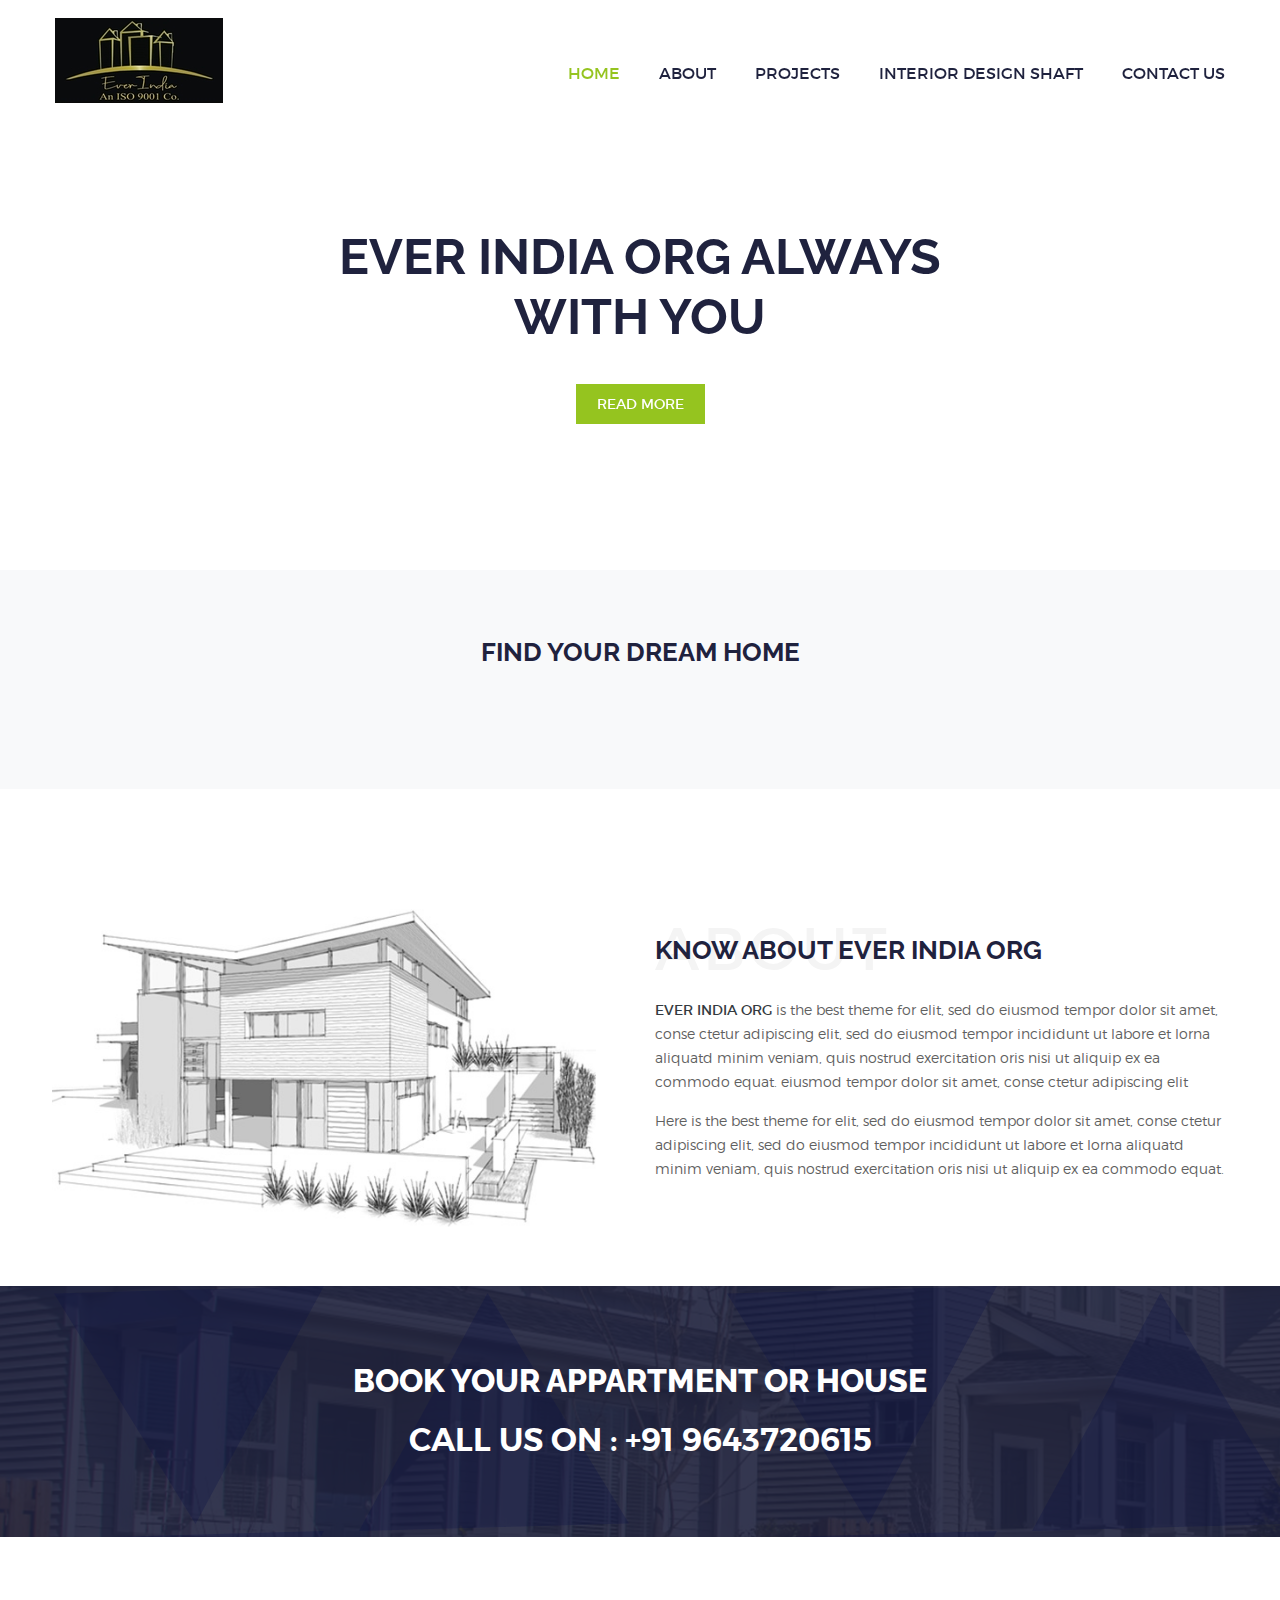
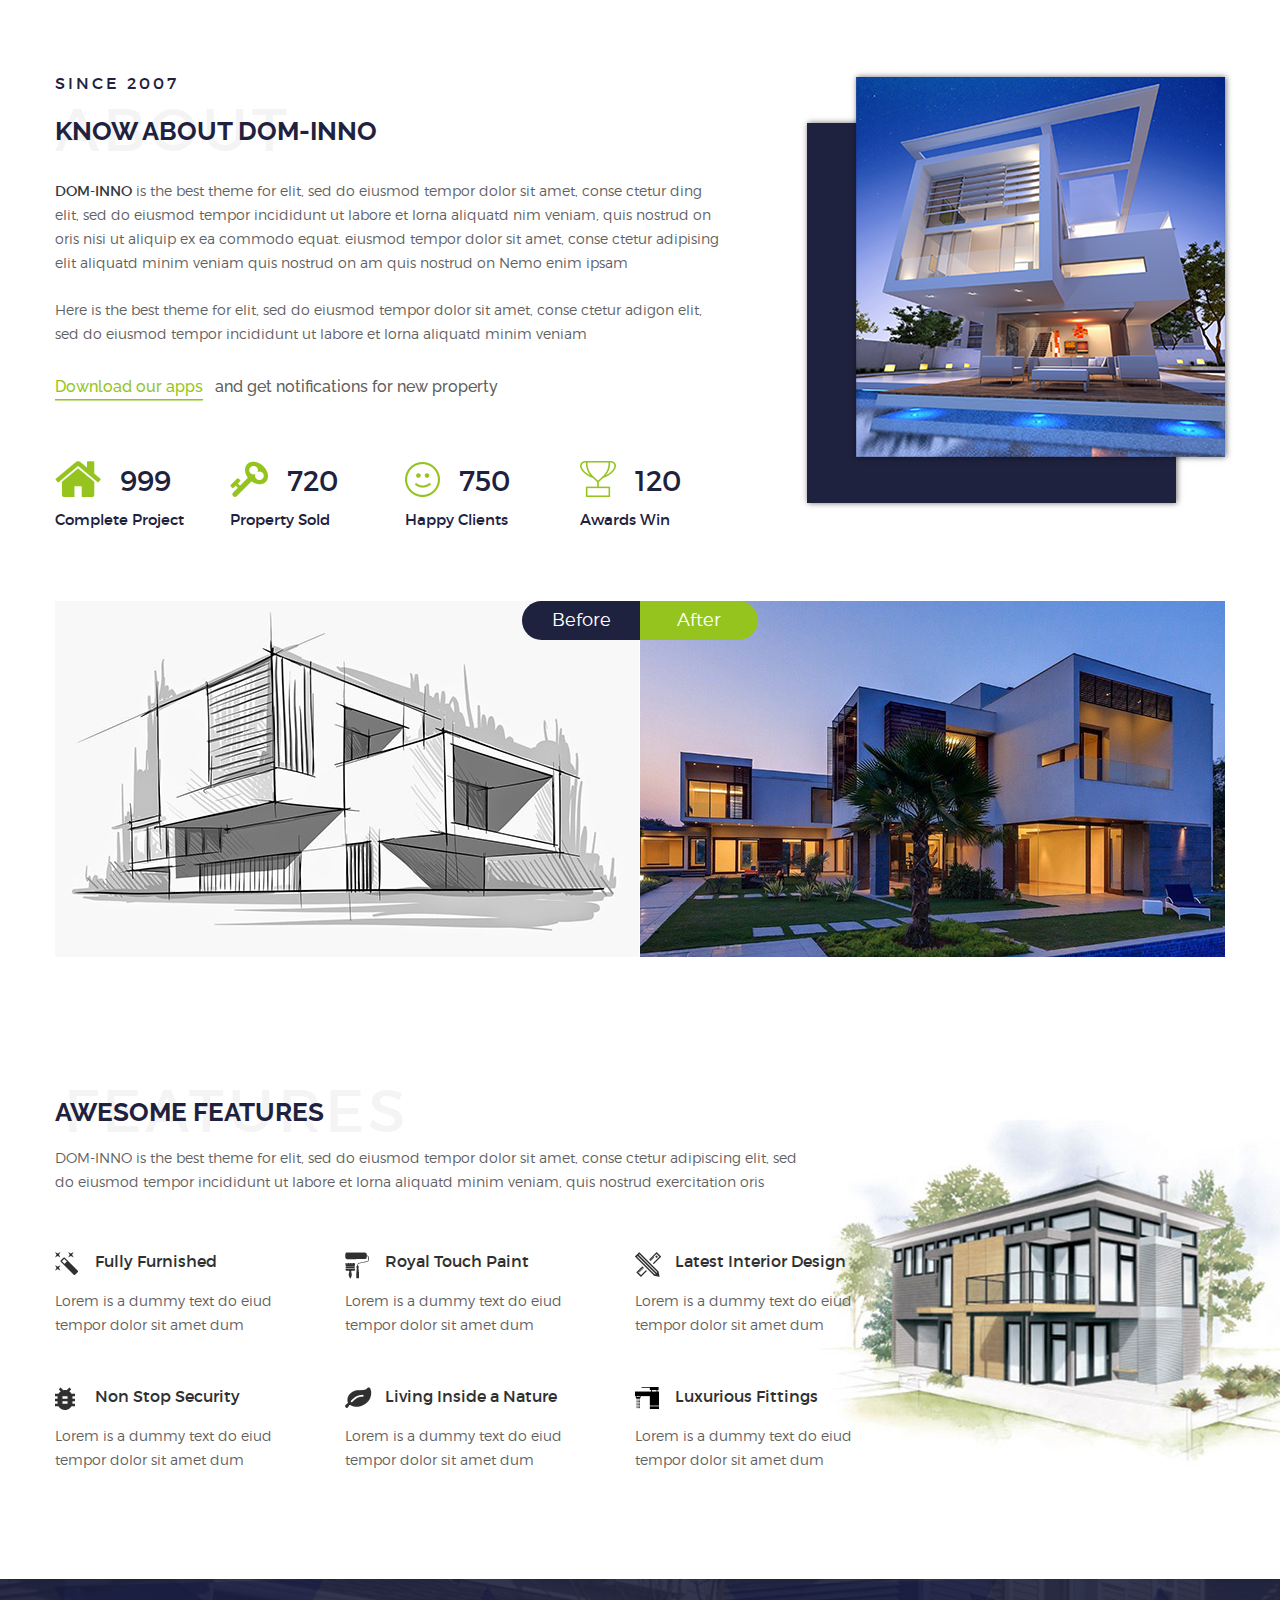
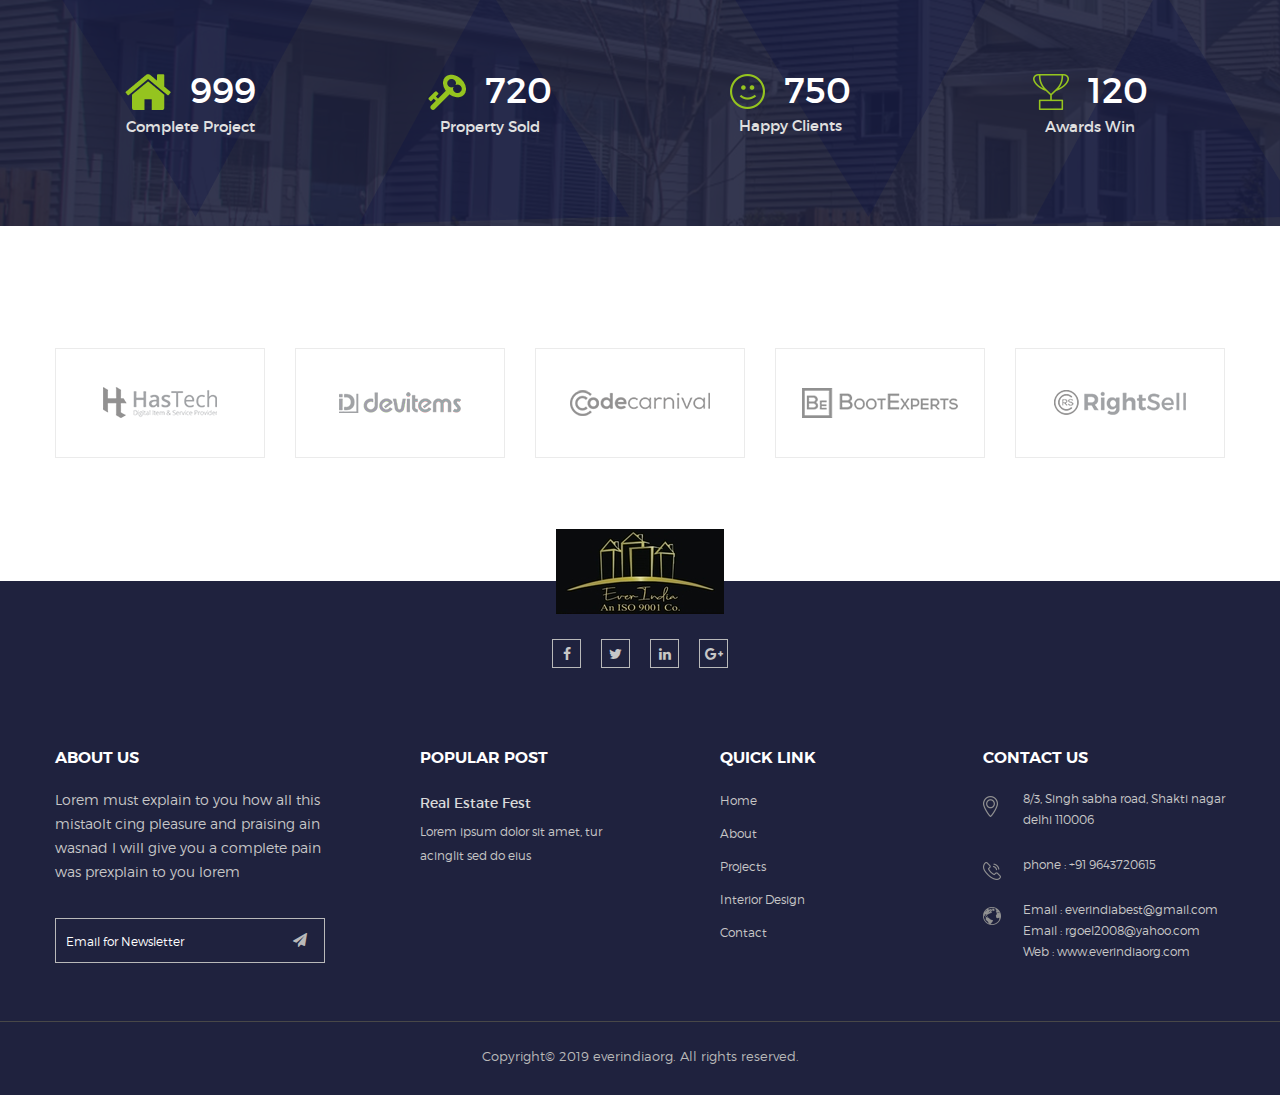
==== commit f2a01eb1: "finaliasing" ====
--- a/index.html
+++ b/index.html
@@ -71,225 +71,20 @@
 									<nav id="primary-menu">
 										<ul class="main-menu text-right">
 											<li class="mega-parent active"><a href="index.html">HOME</a>
-												<div class="mega-menu-area">
-													<ul class="single-mega-item">
-														<li><a href="index.html">Slider Style 1</a></li>
-														<li><a href="index-2.html">Slider Style 2</a></li>
-														<li><a href="index-3.html">Slider Style 3</a></li>
-														<li><a href="index-4.html">Map Banner</a></li>
-													</ul>
-													<ul class="single-mega-item">
-														<li><a href="index-5.html">Image Overlay Light</a></li>
-														<li><a href="index-6.html">Image Overlay Dark</a></li>
-														<li><a href="index-7.html">Pattern Overlay</a></li>
-														<li><a href="index-8.html">Background Image</a></li>
-													</ul>
-													<ul class="single-mega-item">
-														<li><a href="index-9.html">Menu With Image 1</a></li>
-														<li><a href="index-10.html">Menu With Image 2</a></li>
-														<li><a href="index-11.html">Video Background</a></li>
-														<li><a href="index-12.html">Video Overlay</a></li>
-													</ul>
-													<ul class="single-mega-item">
-														<li><a href="index-13.html">Video Pattern Overlay</a></li>
-														<li><a href="index-14.html">Fixed Background</a></li>
-														<li><a href="index-15.html">Animated Background</a></li>
-														<li><a href="index-16.html">Box Layout</a></li>
-													</ul>
-												</div>
+												
 											</li>
 											<li><a href="about.html">ABOUT</a>
 												
 											</li>
-											<li><a href="feature.html">FEATURE</a>
-												<ul class="dropdown">
-													<li><a href="#">Slider Style<i
-																class="zmdi zmdi-chevron-right"></i></a>
-														<ul class="inside-menu">
-															<li><a href="slider-style-1.html">Slider Style 1</a></li>
-															<li><a href="slider-style-2.html">Slider Style 2</a></li>
-															<li><a href="slider-style-3.html">Slider Style 3</a></li>
-															<li><a href="map-banner.html">Map Banner</a></li>
-															<li><a href="background-image.html">Image Background</a>
-															</li>
-															<li><a href="video-background.html">Video Background</a>
-															</li>
-															<li><a href="fixed-image.html">Fixed Background</a></li>
-															<li><a href="animated-background.html">Animated
-																	Background</a></li>
-															<li><a href="text-animation-1.html">Text Animation 1</a>
-															</li>
-															<li><a href="text-animation-2.html">Text Animation 2</a>
-															</li>
-															<li><a href="text-animation-3.html">Text Animation 3</a>
-															</li>
-														</ul>
-													</li>
-													<li><a href="#">Menu Style<i
-																class="zmdi zmdi-chevron-right"></i></a>
-														<ul class="inside-menu">
-															<li><a href="menu-style-1.html">Default Menu</a></li>
-															<li><a href="menu-style-2.html">Menu Without Top Bar</a>
-															</li>
-															<li><a href="menu-style-3.html">Menu Center</a></li>
-															<li><a href="menu-style-4.html">Menu Transparent</a></li>
-															<li><a href="menu-style-5.html">Menu Colored</a></li>
-															<li><a href="menu-style-6.html">Menu Border</a></li>
-															<li><a href="menu-style-7.html">Menu Sticky</a></li>
-															<li><a href="menu-style-8.html">Menu Non Sticky </a></li>
-														</ul>
-													</li>
-													<li><a href="#">Page Title<i
-																class="zmdi zmdi-chevron-right"></i></a>
-														<ul class="inside-menu">
-															<li><a href="breadcrumb-center.html">Title Center</a></li>
-															<li><a href="breadcrumb-left.html">Title Left</a></li>
-															<li><a href="breadcrumb-right.html">Title Right</a></li>
-															<li><a href="breadcrumb-dark.html">Title Dark</a></li>
-															<li><a href="breadcrumb-fixed.html">Title Fixed</a></li>
-														</ul>
-													</li>
-													<li><a href="#">Footer Style<i
-																class="zmdi zmdi-chevron-right"></i></a>
-														<ul class="inside-menu">
-															<li><a href="footer-style-1.html">Footer Style 1</a></li>
-															<li><a href="footer-style-2.html">Footer Style 2</a></li>
-															<li><a href="footer-style-3.html">Footer Style 3</a></li>
-															<li><a href="footer-style-4.html">Footer Style 4</a></li>
-														</ul>
-													</li>
-												</ul>
-											</li>
-											<li><a href="properties.html">PROPERTIES</a>
-												<ul class="dropdown">
-													<li><a href="properties-left-sidebar.html">Grid Left sidebar</a>
-													</li>
-													<li><a href="properties-right-sidebar.html">Grid Right sidebar</a>
-													</li>
-													<li><a href="properties-list-left-sidebar.html">List Left
-															sidebar</a></li>
-													<li><a href="properties-list-right-sidebar.html">List Right
-															sidebar</a></li>
-													<li><a href="properties-details.html">PROPERTIES Details</a></li>
-												</ul>
-											</li>
-											<li class="mega-parent"><a href="#">SHORTCODE</a>
-												<div class="mega-menu-area">
-													<ul class="single-mega-item">
-														<li class="block">Megamenu List</li>
-														<li><a href="shortcode-about-1.html">ABout style 1</a></li>
-														<li><a href="shortcode-about-2.html">ABout style 2</a></li>
-														<li><a href="shortcode-about-3.html">ABout style 3</a></li>
-														<li><a href="shortcode-about-property.html">ABout Property</a>
-														</li>
-														<li><a href="shortcode-service-1.html">Service style 1</a></li>
-														<li><a href="shortcode-service-2.html">Service style 2</a></li>
-														<li><a href="shortcode-service-3.html">Service style 3</a></li>
-														<li><a href="shortcode-service-4.html">Service style 4</a></li>
-														<li><a href="shortcode-find-home.html">Find Home</a></li>
-														<li><a href="shortcode-find-home-left.html">Find Home Left</a>
-														</li>
-														<li><a href="shortcode-find-home-right.html">Find Home Right</a>
-														</li>
-													</ul>
-													<ul class="single-mega-item">
-														<li class="block">Megamenu List</li>
-														<li><a href="shortcode-property.html">Property</a></li>
-														<li><a href="shortcode-property-list.html">Property List</a>
-														</li>
-														<li><a href="shortcode-advertise.html"> Advertise</a></li>
-														<li><a href="shortcode-feature.html">Feature</a></li>
-														<li><a href="shortcode-fun-factor.html">Fun Factor</a></li>
-														<li><a href="shortcode-fun-factor-2.html">Fun Factor 2</a></li>
-														<li><a href="shortcode-agent.html">Agent</a></li>
-														<li><a href="shortcode-leftsidebar-1.html">Sidebar Left 1</a>
-														</li>
-														<li><a href="shortcode-leftsidebar-2.html">Sidebar Left 2</a>
-														</li>
-														<li><a href="shortcode-rightsidebar-1.html">Sidebar Right 1</a>
-														</li>
-														<li><a href="shortcode-rightsidebar-2.html">Sidebar Right 2</a>
-														</li>
-													</ul>
-													<ul class="single-mega-item">
-														<li class="block">Megamenu List</li>
-														<li><a href="shortcode-blog.html">Blog</a></li>
-														<li><a href="shortcode-client.html">Client</a></li>
-														<li><a href="shortcode-testimonial.html">Testimonial</a></li>
-														<li><a href="shortcode-tour.html">Tour</a></li>
-														<li><a href="shortcode-package.html">Package</a></li>
-														<li><a href="shortcode-contact-form.html">Contact Form</a></li>
-														<li><a href="shortcode-inquiry.html">Inquiry</a></li>
-														<li><a href="shortcode-comment.html">Comment</a></li>
-														<li><a href="image-gallery.html">Image Gallery</a></li>
-														<li><a href="video-gallery.html">Video Gallery</a></li>
-														<li><a href="video-presentation.html">Video Presentation</a>
-														</li>
-													</ul>
-													<ul class="single-mega-item">
-														<li class="block">Megamenu List</li>
-														<li><a href="shortcode-address.html">Address</a></li>
-														<li><a href="shortcode-map.html">Map</a></li>
-														<li><a href="shortcode-alerts.html">Alerts</a></li>
-														<li><a href="shortcode-button.html">Buttons</a></li>
-														<li><a href="shortcode-breadcrumbs.html">Breadcrumbs </a></li>
-														<li><a href="shortcode-pagination.html">Pagination </a></li>
-														<li><a href="shortcode-progressbar.html">Progressbar </a></li>
-														<li><a href="text-animation-1.html">Text Animation 1</a></li>
-														<li><a href="text-animation-2.html">Text Animation 2</a></li>
-														<li><a href="text-animation-3.html">Text Animation 3</a></li>
-														<li><a href="text-animation-4.html">Text Animation 4</a></li>
-													</ul>
-												</div>
-											</li>
-											<li class="mega-parent"><a href="#">Page</a>
-												<div class="mega-menu-area">
-													<ul class="single-mega-item">
-														<li><a href="about.html">ABout</a></li>
-														<li><a href="about-2.html">ABout 2</a></li>
-														<li><a href="properties.html">Propeties Page</a></li>
-														<li><a href="properties-left-sidebar.html">Grid Left sidebar</a>
-														</li>
-														<li><a href="properties-right-sidebar.html">Grid Right
-																sidebar</a></li>
-														<li><a href="properties-list-left-sidebar.html">List Left
-																sidebar</a></li>
-													</ul>
-													<ul class="single-mega-item">
-														<li><a href="properties-list-right-sidebar.html">List Right
-																sidebar</a></li>
-														<li><a href="properties-details.html">PROPERTIES Details</a>
-														</li>
-														<li><a href="single-post.html">Single Post</a></li>
-														<li><a href="agent.html">Agent</a></li>
-														<li><a href="agent-details.html">Agent Details</a></li>
-														<li><a href="create-agency.html">Create Agency</a></li>
-													</ul>
-													<ul class="single-mega-item">
-														<li><a href="blog.html">Blog Page</a></li>
-														<li><a href="blog-left-sidebar.html">Blog Left Sidebar</a></li>
-														<li><a href="blog-right-sidebar.html">Blog Right Sidebar</a>
-														</li>
-														<li><a href="blog-details.html">Blog Details</a></li>
-														<li><a href="services.html">Service</a></li>
-														<li><a href="services-2.html">Service 2</a></li>
-													</ul>
-													<ul class="single-mega-item">
-														<li><a href="services-3.html">Service 3</a></li>
-														<li><a href="feature.html">Feature</a></li>
-														<li><a href="contact.html">Contact</a></li>
-														<li><a href="error.html">404 Error</a></li>
-													</ul>
-												</div>
-											</li>
-											<li><a href="blog.html">BLOG</a>
-												<ul class="dropdown">
-													<li><a href="blog-left-sidebar.html">Blog Left Sidebar</a></li>
-													<li><a href="blog-right-sidebar.html">Blog Right Sidebar</a></li>
-													<li><a href="blog-details.html">Blog Details</a></li>
-												</ul>
-											</li>
-											<li><a href="contact.html">CONTACT</a></li>
+											<li><a href="about.html">PROJECTS</a>
+												
+											</li>
+											<li><a href="about.html">INTERIOR DESIGN SHAFT</a>
+												
+											</li>
+										
+								
+											<li><a href="contact.html">CONTACT US</a></li>
 										</ul>
 									</nav>
 								</div>
@@ -305,166 +100,21 @@
 								<div class="mobile-menu">
 									<nav id="dropdown">
 										<ul>
-											<li><a href="index.html">HOME</a>
-												<ul class="sub-menu">
-													<li><a href="index.html">Slider Style 1</a></li>
-													<li><a href="index-2.html">Slider Style 2</a></li>
-													<li><a href="index-3.html">Slider Style 3</a></li>
-													<li><a href="index-4.html">Map Banner</a></li>
-													<li><a href="index-5.html">Image Overlay Light</a></li>
-													<li><a href="index-6.html">Image Overlay Dark</a></li>
-													<li><a href="index-7.html">Pattern Overlay</a></li>
-													<li><a href="index-8.html">Background Image</a></li>
-													<li><a href="index-9.html">Menu With Image 1</a></li>
-													<li><a href="index-10.html">Menu With Image 2</a></li>
-													<li><a href="index-11.html">Video Background</a></li>
-													<li><a href="index-12.html">Video Overlay</a></li>
-													<li><a href="index-13.html">Video Pattern Overlay</a></li>
-													<li><a href="index-14.html">Fixed Background</a></li>
-													<li><a href="index-15.html">Animated Background</a></li>
-													<li><a href="index-16.html">Box Layout</a></li>
-												</ul>
+											<li class="mega-parent active"><a href="index.html">HOME</a>
+												
 											</li>
 											<li><a href="about.html">ABOUT</a>
-												<ul class="sub-menu">
-													<li><a href="about-2.html">About Two Page</a></li>
-												</ul>
-											</li>
-											<li><a href="feature.html">FEATURE</a>
-												<ul class="sub-menu">
-													<li><a href="#">Slider Style</a>
-														<ul class="sub-menu">
-															<li><a href="slider-style-1.html">Slider Style 1</a></li>
-															<li><a href="slider-style-2.html">Slider Style 2</a></li>
-															<li><a href="slider-style-3.html">Slider Style 3</a></li>
-															<li><a href="map-banner.html">Map Banner</a></li>
-															<li><a href="background-image.html">Image Background</a></li>
-															<li><a href="video-background.html">Video Background</a></li>
-															<li><a href="fixed-image.html">Fixed Background</a></li>
-															<li><a href="animated-background.html">Animated Background</a></li>
-															<li><a href="text-animation-1.html">Text Animation 1</a></li>
-															<li><a href="text-animation-2.html">Text Animation 2</a></li>
-															<li><a href="text-animation-3.html">Text Animation 3</a></li>
-														</ul>
-													</li>
-													<li><a href="#">Menu Style</a>
-														<ul class="sub-menu">
-															<li><a href="menu-style-1.html">Default Menu</a></li>
-															<li><a href="menu-style-2.html">Menu With Top Bar</a></li>
-															<li><a href="menu-style-3.html">Menu Center</a></li>
-															<li><a href="menu-style-4.html">Menu Transparent</a></li>
-															<li><a href="menu-style-5.html">Menu Colored</a></li>
-															<li><a href="menu-style-6.html">Menu Border</a></li>
-														</ul>
-													</li>
-													<li><a href="#">Page Title</a>
-														<ul class="sub-menu">
-															<li><a href="breadcrumb-center.html">Title Center</a></li>
-															<li><a href="breadcrumb-left.html">Title Left</a></li>
-															<li><a href="breadcrumb-right.html">Title Right</a></li>
-															<li><a href="breadcrumb-dark.html">Title Dark</a></li>
-															<li><a href="breadcrumb-fixed.html">Title Fixed</a></li>
-														</ul>
-													</li>
-													<li><a href="#">Footer Style</a>
-														<ul class="sub-menu">
-															<li><a href="footer-style-1.html">Footer Style 1</a></li>
-															<li><a href="footer-style-2.html">Footer Style 2</a></li>
-															<li><a href="footer-style-3.html">Footer Style 3</a></li>
-															<li><a href="footer-style-4.html">Footer Style 4</a></li>
-														</ul>
-													</li>
-												</ul>
-											</li>
-											<li><a href="properties.html">PROPERTIES</a>
-												<ul class="sub-menu">
-													<li><a href="properties-left-sidebar.html">Grid Left sidebar</a></li>
-													<li><a href="properties-right-sidebar.html">Grid Right sidebar</a></li>
-													<li><a href="properties-list-left-sidebar.html">List Left sidebar</a></li>
-													<li><a href="properties-list-right-sidebar.html">List Right sidebar</a></li>
-													<li><a href="properties-details.html">Properties Details</a></li>
-												</ul>
-											</li>
-											<li><a href="#">Shortcode</a>
-												<ul class="sub-menu">
-													<li><a href="shortcode-about-1.html">About style 1</a></li>
-													<li><a href="shortcode-about-2.html">About style 2</a></li>
-													<li><a href="shortcode-about-3.html">About style 3</a></li>
-													<li><a href="shortcode-about-property.html">About Property</a></li>
-													<li><a href="shortcode-service-1.html">Service style 1</a></li>
-													<li><a href="shortcode-service-2.html">Service style 2</a></li>
-													<li><a href="shortcode-service-3.html">Service style 3</a></li>
-													<li><a href="shortcode-service-4.html">Service style 4</a></li>
-													<li><a href="shortcode-find-home.html">Find Home</a></li>
-													<li><a href="shortcode-find-home-left.html">Find Home Left</a></li>
-													<li><a href="shortcode-find-home-right.html">Find Home Right</a></li>
-													<li><a href="shortcode-property.html">Property</a></li>
-													<li><a href="shortcode-property-list.html">Property List</a></li>
-													<li><a href="shortcode-advertise.html"> Advertise</a></li>
-													<li><a href="shortcode-feature.html">Feature</a></li>
-													<li><a href="shortcode-fun-factor.html">Fun Factor</a></li>
-													<li><a href="shortcode-fun-factor-2.html">Fun Factor 2</a></li>
-													<li><a href="shortcode-agent.html">Agent</a></li>
-													<li><a href="shortcode-leftsidebar-1.html">Sidebar Left 1</a></li>
-													<li><a href="shortcode-leftsidebar-2.html">Sidebar Left 2</a></li>
-													<li><a href="shortcode-rightsidebar-1.html">Sidebar Right 1</a></li>
-													<li><a href="shortcode-rightsidebar-2.html">Sidebar Right 2</a></li>
-													<li><a href="shortcode-blog.html">Blog</a></li>
-													<li><a href="shortcode-client.html">Client</a></li>
-													<li><a href="shortcode-testimonial.html">Testimonial</a></li>
-													<li><a href="shortcode-tour.html">Tour</a></li>
-													<li><a href="shortcode-package.html">Package</a></li>
-													<li><a href="shortcode-contact-form.html">Contact Form</a></li>
-													<li><a href="shortcode-inquiry.html">Inquiry</a></li>
-													<li><a href="shortcode-comment.html">Comment</a></li>
-													<li><a href="image-gallery.html">Image Gallery</a></li>
-													<li><a href="video-gallery.html">Video Gallery</a></li>
-													<li><a href="video-presentation.html">Video Presentation</a></li>
-													<li><a href="shortcode-address.html">Address</a></li>
-													<li><a href="shortcode-map.html">Map</a></li>
-													<li><a href="shortcode-alerts.html">Alerts</a></li>
-													<li><a href="shortcode-button.html">Buttons</a></li>
-													<li><a href="shortcode-breadcrumbs.html">Breadcrumbs </a></li>
-													<li><a href="shortcode-pagination.html">Pagination </a></li>
-													<li><a href="shortcode-progressbar.html">Progressbar </a></li>
-													<li><a href="text-animation-1.html">Text Animation 1</a></li>
-													<li><a href="text-animation-2.html">Text Animation 2</a></li>
-													<li><a href="text-animation-3.html">Text Animation 3</a></li>
-													<li><a href="text-animation-4.html">Text Animation 4</a></li>
-												</ul>
-											</li>
-											<li><a href="#">Page</a>
-												<ul class="sub-menu">
-													<li><a href="about.html">About</a></li>
-													<li><a href="about-2.html">About 2</a></li>
-													<li><a href="properties.html">Propeties Page</a></li>
-													<li><a href="properties-left-sidebar.html">Grid Left sidebar</a></li>
-													<li><a href="properties-right-sidebar.html">Grid Right sidebar</a></li>
-													<li><a href="properties-list-left-sidebar.html">List Left sidebar</a></li>
-													<li><a href="properties-list-right-sidebar.html">List Right sidebar</a></li>
-													<li><a href="properties-details.html">Propeties Details</a></li>
-													<li><a href="single-post.html">Single Post</a></li>
-													<li><a href="agent.html">Agent</a></li>
-													<li><a href="agent-details.html">Agent Details</a></li>
-													<li><a href="create-agency.html">Create Agency</a></li>
-													<li><a href="blog.html">Blog Page</a></li>
-													<li><a href="blog-left-sidebar.html">Blog Left Sidebar</a></li>
-													<li><a href="blog-right-sidebar.html">Blog Right Sidebar</a></li>
-													<li><a href="blog-details.html">Blog Details</a></li>
-													<li><a href="services.html">Service</a></li>
-													<li><a href="services-2.html">Service 2</a></li>
-													<li><a href="services-3.html">Service 3</a></li>
-													<li><a href="feature.html">Feature</a></li>
-													<li><a href="contact.html">Contact</a></li>
-													<li><a href="error.html">404 Error</a></li>
-												</ul>
-											</li>
-											<li><a href="blog.html">Blog</a>
-												<ul class="sub-menu">
-													<li><a href="blog-details.html">Blog Details</a></li>
-												</ul>
-											</li>
-											<li><a href="contact.html">Contact</a></li>
+												
+											</li>
+											<li><a href="about.html">PROJECTS</a>
+												
+											</li>
+											<li><a href="about.html">INTERIOR DESIGN SHAFT</a>
+												
+											</li>
+										
+								
+											<li><a href="contact.html">CONTACT US</a></li>
 										</ul>
 									</nav>
 								</div>
@@ -512,98 +162,7 @@
 								<h2 class="uppercase">FIND YOUR DREAM HOME </h2>
 							</div>
 						</div>
-						<div class="col-lg-12">
-							<div class="row">
-								<form action="#" class="form-area">
-									<div class="form-box mb-40 pl-15 pr-15">
-										<div class="select">
-											<select name="location">
-												<option>Location</option>
-												<option>Dhaka</option>
-												<option>Shylet</option>
-												<option>Khulna</option>
-												<option>Barishal</option>
-												<option>Chittagong</option>
-											</select>
-										</div>
-									</div>
-									<div class="form-box mb-40 pl-15 pr-15">
-										<div class="select">
-											<select name="sub-location">
-												<option>Sub - Location</option>
-												<option>Dhaka</option>
-												<option>Shylet</option>
-												<option>Khulna</option>
-												<option>Barishal</option>
-												<option>Chittagong</option>
-											</select>
-										</div>
-									</div>
-									<div class="form-box mb-40 pl-15 pr-15">
-										<div class="select">
-											<select name="min-sqft">
-												<option>Min area (sqft)</option>
-												<option>Dhaka</option>
-												<option>Shylet</option>
-												<option>Khulna</option>
-												<option>Barishal</option>
-												<option>Chittagong</option>
-											</select>
-										</div>
-									</div>
-									<div class="form-box mb-40 pl-15 pr-15">
-										<div class="select">
-											<select name="max-sqft">
-												<option>Max area (sqft)</option>
-												<option>Dhaka</option>
-												<option>Shylet</option>
-												<option>Khulna</option>
-												<option>Barishal</option>
-												<option>Chittagong</option>
-											</select>
-										</div>
-									</div>
-									<div class="form-box pl-15 pr-15">
-										<div class="select">
-											<select name="bedrooms">
-												<option>No. of Beadrooms</option>
-												<option>3</option>
-												<option>4</option>
-												<option>5</option>
-												<option>6</option>
-											</select>
-										</div>
-									</div>
-									<div class="form-box pl-15 pr-15">
-										<div class="select">
-											<select name="bedrooms">
-												<option>No. of Bathrooms</option>
-												<option>1</option>
-												<option>2</option>
-												<option>3</option>
-												<option>4</option>
-												<option>5</option>
-											</select>
-										</div>
-									</div>
-									<div class="form-box pl-15 pr-15 large">
-										<div class="price_filter">
-											<div class="price_slider_amount">
-												<div class="slider-values">
-													<span>Price Range</span>
-													<input type="text" class="amount" name="price"
-														placeholder="Add Your Price" />
-												</div>
-											</div>
-											<div class="slider-range"></div>
-										</div>
-										<button name="search_price" type="button"
-											class="button search_price lemon pull_right ml-30 mr-6"><span><span>SEARCH
-													PROPERTY</span></span></button>
-									</div>
-								</form>
-							</div>
-						</div>
+						
 					</div>
 				</div>
 			</div>
@@ -625,261 +184,112 @@
 							<p class="34">Here is the best theme for elit, sed do eiusmod tempor dolor sit amet, conse
 								ctetur adipiscing elit, sed do eiusmod tempor incididunt ut labore et lorna aliquatd
 								minim veniam, quis nostrud exercitation oris nisi ut aliquip ex ea commodo equat.</p>
-							<div class="link mb-33">
-								<a href="#">Download our apps</a><span class="text pl-12">and get notifications for new
-									property</span>
-							</div>
-						</div>
-					</div>
-				</div>
-			</div>
-			<!-- End of About Area -->
-			<!--Start of Service Area-->
-			<div class="service-area pb-120">
-				<div class="container">
-					<div class="row">
-						<div class="col-lg-12">
-							<div class="section-title mb-38 mt-31 text-center">
-								<span class="opacity-text text-uppercase center">OUR SERVICES</span>
-								<h2 class="uppercase mb-20">OUR SERVICES</h2>
-								<p class="pb-19">Ever India Org is the best theme for elit, sed do eiusmod tempor dolor sit
-									amet, conse ctetur adipiscing elit, sed<br> do eiusmod tempor incididunt ut labore
-									et lorna aliquatd minim veniam, quis nostrud exercitation oris</p>
-							</div>
-						</div>
-					</div>
-					<div class="row">
-						<div class="col-xl-4 col-md-6">
-							<div class="single-service pull_left hover-effect-one">
-								<div class="single-service-image pull_left mr-20">
-									<a class="block white-hover" href="properties-details.html"><img
-											src="images/service/1-s.jpg" alt=""></a>
-								</div>
-								<div class="single-service-text fix">
-									<h4 class="mb-14"><a href="properties-details.html">Sale Property</a></h4>
-									<p class="mr-10">Property sale best eme for litdo eiusmod orlor sit amet, conse
-										teturg eiusmo custom </p>
-								</div>
-							</div>
-						</div>
-						<div class="col-xl-4 col-md-6">
-							<div class="single-service hover-effect-one">
-								<div class="single-service-image pull_left mr-20">
-									<a class="block white-hover" href="properties-details.html"><img
-											src="images/service/2-s.jpg" alt=""></a>
-								</div>
-								<div class="single-service-text fix">
-									<h4 class="mb-14"><a href="properties-details.html">Buy Property</a></h4>
-									<p class="mr-10">Property sale best eme for litdo eiusmod orlor sit amet, conse
-										teturg eiusmo custom </p>
-								</div>
-							</div>
-						</div>
-						<div class="col-xl-4 d-none d-xl-block">
-							<div class="single-service pull_right hover-effect-one">
-								<div class="single-service-image pull_left mr-20">
-									<a class="block white-hover" href="properties-details.html"><img
-											src="images/service/3-s.jpg" alt=""></a>
-								</div>
-								<div class="single-service-text fix">
-									<h4 class="mb-14"><a href="properties-details.html">Rent Property</a></h4>
-									<p class="mr-10">Property sale best eme for litdo eiusmod orlor sit amet, conse
-										teturg eiusmo custom </p>
-								</div>
-							</div>
-						</div>
-					</div>
-				</div>
-			</div>
-			<!--End of Service Area-->
-			<!--Start of Price Drop Property Area-->
-			<div class="property-area pt-55 bg-light pb-75">
-				<div class="container">
-					<div class="row">
-						<div class="col-lg-12">
-							<div class="section-title mb-38 mt-31 text-center">
-								<span class="opacity-text text-uppercase center">PRICE DROP</span>
-								<h2 class="uppercase mb-25">PRICE DROP PROPERTY</h2>
-								<p class="pb-15">DOM-INNO is the best theme for elit, sed do eiusmod tempor dolor sit
-									amet, conse ctetur adipiscing elit, sed<br> do eiusmod tempor incididunt ut labore
-									et lorna aliquatd minim veniam, quis nostrud exercitation oris</p>
-							</div>
-						</div>
-					</div>
-					<div class="row">
-						<div class="property-carousel">
-							<div class="col-lg-12">
-								<div class="single-property hover-effect-two">
-									<div class="property-title fix pl-18 pr-18 pt-22 pb-18 bg-violet">
-										<div class="title-left pull_left">
-											<h4 class="text-white mb-12"><a
-													href="properties-details.html">Friuli-Venezia Giulia</a></h4>
-											<span><span class="mr-10"><img src="images/icons/map.png" alt=""></span>568
-												E 1st Ave, Miami</span>
-										</div>
-										<div class="fix pull_right">
-											<h3>$52,354</h3>
+							
+						</div>
+					</div>
+				</div>
+			</div>
+			
+			
+			<div class="advertise-area bg-1 bg-overlay-1 pt-76 pb-76">
+				<div class="container">
+					<div class="row">
+						<div class="col-lg-12 text-center">
+							<h1 class="text-white mb-22">BOOK YOUR APPARTMENT OR HOUSE</h1>
+							<h2 class="text-white">CALL US ON : +91 9643720615</h2>
+						</div>
+					</div>
+				</div>
+			</div>
+
+
+			<div class="about-area mt-140 about-two">
+				<div class="container">
+					<div class="row">
+						<div class="col-lg-7">
+							<span class="block text-uppercase s-title">SINCE 2007</span> 
+							<div class="section-title mb-38 mt-31">
+								<span class="opacity-text text-uppercase">About</span>
+								<h2 class="uppercase">KNOW ABOUT <span class="text-color">DOM-INNO</span></h2>
+							</div>
+							<p class="23"><span class="text-dark text-uppercase">DOM-INNO</span> is the best theme for  elit, sed do eiusmod tempor dolor sit amet, conse ctetur ding elit, sed do eiusmod tempor incididunt ut labore et lorna aliquatd nim veniam, quis nostrud on oris nisi ut aliquip ex ea commodo equat. eiusmod tempor dolor sit amet, conse ctetur adipising elit aliquatd minim veniam quis nostrud on am quis nostrud on Nemo enim ipsam </p>
+							<p class="pt-8">Here is the best theme for  elit, sed do eiusmod tempor dolor sit amet, conse ctetur adigon elit, sed do eiusmod tempor incididunt ut labore et lorna aliquatd minim veniam</p>
+							<div class="link mb-33 pt-18">
+								<a href="#">Download our apps</a><span class="text pl-12">and get notifications for new property</span>
+							</div>
+							<div class="fun-factor pb-10 pt-32">
+								<div class="row">
+									<div class="col-xl-3 col-lg-4 col-md-3">
+										<div class="single-fun-factor text-dark">
+											<div class="text-icon mb-14 block">
+												<img src="images/icons/home.png" alt="" class="mr-15">
+												<h2><span class="counter">999</span></h2>
+											</div>
+											<h4>Complete Project</h4>
 										</div>
 									</div>
-									<div class="property-image">
-										<a href="properties-details.html" class="block dark-hover"><img
-												src="images/properties/1.jpg" alt="">
-											<span class="img-button text-uppercase">More Details</span>
-										</a>
-										<div class="hover-container pl-15 pr-15 pt-16 pb-15">
-											<div class="hover-item">
-												<img class="mr-10" src="images/icons/floor.png" alt="">
-												<span>450 sqft</span>
+									<div class="col-xl-3 col-lg-4 col-md-3">
+										<div class="single-fun-factor text-dark">
+											<div class="text-icon mb-14 block">
+												<img src="images/icons/key.png" alt="" class="mr-15">
+												<h2><span class="counter">720</span></h2>
 											</div>
-											<div class="hover-item">
-												<img class="mr-10" src="images/icons/bed.png" alt="">
-												<span>5</span>
-											</div>
-											<div class="hover-item">
-												<img class="mr-10" src="images/icons/shower.png" alt="">
-												<span>3</span>
-											</div>
-											<div class="hover-item">
-												<img class="mr-10" src="images/icons/garage.png" alt="">
-												<span>2</span>
-											</div>
+											<h4>Property Sold</h4>
 										</div>
 									</div>
-								</div>
-							</div>
-							<div class="col-lg-12">
-								<div class="single-property hover-effect-two">
-									<div class="property-title fix pl-18 pr-18 pt-22 pb-18 bg-violet">
-										<div class="title-left pull_left">
-											<h4 class="text-white mb-12"><a href="properties-details.html">Masons de
-													Villa</a></h4>
-											<span><span class="mr-10"><img src="images/icons/map.png" alt=""></span>354
-												D 1st Ave, New Yourk</span>
-										</div>
-										<div class="fix pull_right">
-											<h3>$62,354</h3>
+									<div class="col-xl-3 col-lg-4 col-md-3">
+										<div class="single-fun-factor text-dark">
+											<div class="text-icon mb-14 block">
+												<img src="images/icons/face.png" alt="" class="mr-15">
+												<h2><span class="counter">750</span></h2>
+											</div>
+											<h4>Happy Clients</h4>
 										</div>
 									</div>
-									<div class="property-image">
-										<a href="properties-details.html" class="block dark-hover"><img
-												src="images/properties/2.jpg" alt="">
-											<span class="img-button text-uppercase">More Details</span>
-										</a>
-										<div class="hover-container pl-15 pr-15 pt-16 pb-15">
-											<div class="hover-item">
-												<img class="mr-10" src="images/icons/floor.png" alt="">
-												<span>550 sqft</span>
+									<div class="col-xl-3 col-md-3 d-none d-xl-block">
+										<div class="single-fun-factor text-dark">
+											<div class="text-icon mb-14 block">
+												<img src="images/icons/trophy.png" alt="" class="mr-15">
+												<h2><span class="counter">120</span></h2>
 											</div>
-											<div class="hover-item">
-												<img class="mr-10" src="images/icons/bed.png" alt="">
-												<span>6</span>
-											</div>
-											<div class="hover-item">
-												<img class="mr-10" src="images/icons/shower.png" alt="">
-												<span>4</span>
-											</div>
-											<div class="hover-item">
-												<img class="mr-10" src="images/icons/garage.png" alt="">
-												<span>3</span>
-											</div>
+											<h4>Awards Win</h4>
 										</div>
 									</div>
 								</div>
 							</div>
-							<div class="col-lg-12">
-								<div class="single-property hover-effect-two">
-									<div class="property-title fix pl-18 pr-18 pt-22 pb-18 bg-violet">
-										<div class="title-left pull_left">
-											<h4 class="text-white mb-12"><a href="properties-details.html">Seraton de
-													Villa</a></h4>
-											<span><span class="mr-10"><img src="images/icons/map.png" alt=""></span>568
-												E 1st Ave, Miami</span>
-										</div>
-										<div class="fix pull_right">
-											<h3>$45,354</h3>
-										</div>
-									</div>
-									<div class="property-image">
-										<a href="properties-details.html" class="block dark-hover"><img
-												src="images/properties/3.jpg" alt="">
-											<span class="img-button text-uppercase">More Details</span>
-										</a>
-										<div class="hover-container pl-15 pr-15 pt-16 pb-15">
-											<div class="hover-item">
-												<img class="mr-10" src="images/icons/floor.png" alt="">
-												<span>350 sqft</span>
-											</div>
-											<div class="hover-item">
-												<img class="mr-10" src="images/icons/bed.png" alt="">
-												<span>4</span>
-											</div>
-											<div class="hover-item">
-												<img class="mr-10" src="images/icons/shower.png" alt="">
-												<span>3</span>
-											</div>
-											<div class="hover-item">
-												<img class="mr-10" src="images/icons/garage.png" alt="">
-												<span>1</span>
-											</div>
-										</div>
-									</div>
-								</div>
-							</div>
-							<div class="col-lg-12">
-								<div class="single-property hover-effect-two">
-									<div class="property-title fix pl-18 pr-18 pt-22 pb-18 bg-violet">
-										<div class="title-left pull_left">
-											<h4 class="text-white mb-12"><a
-													href="properties-details.html">Friuli-Venezia Giulia</a></h4>
-											<span><span class="mr-10"><img src="images/icons/map.png" alt=""></span>568
-												E 1st Ave, Miami</span>
-										</div>
-										<div class="fix pull_right">
-											<h3>$52,354</h3>
-										</div>
-									</div>
-									<div class="property-image">
-										<a href="properties-details.html" class="block dark-hover"><img
-												src="images/properties/1.jpg" alt="">
-											<span class="img-button text-uppercase">More Details</span>
-										</a>
-										<div class="hover-container pl-15 pr-15 pt-16 pb-15">
-											<div class="hover-item">
-												<img class="mr-10" src="images/icons/floor.png" alt="">
-												<span>450 sqft</span>
-											</div>
-											<div class="hover-item">
-												<img class="mr-10" src="images/icons/bed.png" alt="">
-												<span>5</span>
-											</div>
-											<div class="hover-item">
-												<img class="mr-10" src="images/icons/shower.png" alt="">
-												<span>3</span>
-											</div>
-											<div class="hover-item">
-												<img class="mr-10" src="images/icons/garage.png" alt="">
-												<span>2</span>
-											</div>
-										</div>
-									</div>
-								</div>
-							</div>
-						</div>
-					</div>
-				</div>
-			</div>
-			<!--End of Price Drop Property Area-->
-			<!--Start of Advertise Area-->
-			<div class="advertise-area bg-1 bg-overlay-1 pt-76 pb-76">
-				<div class="container">
-					<div class="row">
-						<div class="col-lg-12 text-center">
-							<h1 class="text-white mb-22">BOOK YOUR APPARTMENT OR HOUSE</h1>
-							<h2 class="text-white">CALL US ON : +0123 456 789</h2>
-						</div>
-					</div>
-				</div>
-			</div>
+						</div>
+						<div class="col-lg-5">
+							<div class="b-image pull_right">
+								<img src="images/banner/4.png" alt="">
+							</div>
+						</div>
+					</div>
+				</div>
+			</div>
+			<!-- End of About Area -->
+			<!--Start of About Property Area-->
+			<div class="about-property-area pt-62">
+				<div class="container">
+					<div class="row">
+						<div class="col-lg-12">
+							<div class="cloumn-left hover-effect-one">
+								<div class="white-hover">
+									<img src="images/banner/5.jpg" alt="">
+									<span class="bg-violet">Before</span>
+								</div>
+							</div>
+							<div class="cloumn-right hover-effect-one">
+								<div class="white-hover">
+									<img src="images/banner/6.jpg" alt="">
+									<span class="bg-lemon">After</span>
+								</div>
+							</div>
+						</div>
+					</div>
+					
+				</div>
+			</div>
+			<br>
 			<!--End of Advertise Area-->
 			<!--Start of Features Area-->
 			<div class="features-area mt-100 banner-2 mb-92">
@@ -943,265 +353,7 @@
 					</div>
 				</div>
 			</div>
-			<!--End of Features Area-->
-			<!--Start of Featured Property Area-->
-			<div class="property-area pb-120">
-				<div class="container">
-					<div class="row">
-						<div class="col-lg-12">
-							<div class="section-title mb-38 mt-31 text-center">
-								<span class="opacity-text text-uppercase center">FEATURED PROPERTY</span>
-								<h2 class="uppercase mb-25">FEATURED PROPERTY</h2>
-								<p class="pb-15">DOM-INNO is the best theme for elit, sed do eiusmod tempor dolor sit
-									amet, conse ctetur adipiscing elit, sed<br> do eiusmod tempor incididunt ut labore
-									et lorna aliquatd minim veniam, quis nostrud exercitation oris</p>
-							</div>
-						</div>
-					</div>
-					<div class="row">
-						<div class="col-xl-4 col-md-6 mb-40">
-							<div class="single-property hover-effect-two">
-								<div class="property-title fix pl-18 pr-18 pt-22 pb-18 bg-violet">
-									<div class="title-left pull_left">
-										<h4 class="text-white mb-12"><a href="properties-details.html">Friuli-Venezia
-												Giulia</a></h4>
-										<span><span class="mr-10"><img src="images/icons/map.png" alt=""></span>568 E
-											1st Ave, Miami</span>
-									</div>
-									<div class="fix pull_right">
-										<h3>$52,354</h3>
-									</div>
-								</div>
-								<div class="property-image">
-									<a href="properties-details.html" class="block dark-hover"><img
-											src="images/properties/4.jpg" alt="">
-										<span class="img-button text-uppercase">More Details</span>
-										<span class="p-tag bg-lemon">FOR SALE</span>
-									</a>
-									<div class="hover-container pl-15 pr-15 pt-16 pb-15">
-										<div class="hover-item">
-											<img class="mr-10" src="images/icons/floor.png" alt="">
-											<span>450 sqft</span>
-										</div>
-										<div class="hover-item">
-											<img class="mr-10" src="images/icons/bed.png" alt="">
-											<span>5</span>
-										</div>
-										<div class="hover-item">
-											<img class="mr-10" src="images/icons/shower.png" alt="">
-											<span>3</span>
-										</div>
-										<div class="hover-item">
-											<img class="mr-10" src="images/icons/garage.png" alt="">
-											<span>2</span>
-										</div>
-									</div>
-								</div>
-							</div>
-						</div>
-						<div class="col-xl-4 col-md-6 mb-40">
-							<div class="single-property hover-effect-two">
-								<div class="property-title fix pl-18 pr-18 pt-22 pb-18 bg-violet">
-									<div class="title-left pull_left">
-										<h4 class="text-white mb-12"><a href="properties-details.html">Masons de
-												Villa</a></h4>
-										<span><span class="mr-10"><img src="images/icons/map.png" alt=""></span>354 D
-											1st Ave, New Yourk</span>
-									</div>
-									<div class="fix pull_right">
-										<h3>$62,354</h3>
-									</div>
-								</div>
-								<div class="property-image">
-									<a href="properties-details.html" class="block dark-hover"><img
-											src="images/properties/5.jpg" alt="">
-										<span class="img-button text-uppercase">More Details</span>
-									</a>
-									<div class="hover-container pl-15 pr-15 pt-16 pb-15">
-										<div class="hover-item">
-											<img class="mr-10" src="images/icons/floor.png" alt="">
-											<span>550 sqft</span>
-										</div>
-										<div class="hover-item">
-											<img class="mr-10" src="images/icons/bed.png" alt="">
-											<span>6</span>
-										</div>
-										<div class="hover-item">
-											<img class="mr-10" src="images/icons/shower.png" alt="">
-											<span>4</span>
-										</div>
-										<div class="hover-item">
-											<img class="mr-10" src="images/icons/garage.png" alt="">
-											<span>3</span>
-										</div>
-									</div>
-								</div>
-							</div>
-						</div>
-						<div class="col-xl-4 col-md-6 mb-40">
-							<div class="single-property hover-effect-two">
-								<div class="property-title fix pl-18 pr-18 pt-22 pb-18 bg-violet">
-									<div class="title-left pull_left">
-										<h4 class="text-white mb-12"><a href="properties-details.html">Seraton de
-												Villa</a></h4>
-										<span><span class="mr-10"><img src="images/icons/map.png" alt=""></span>568 E
-											1st Ave, Miami</span>
-									</div>
-									<div class="fix pull_right">
-										<h3>$45,354</h3>
-									</div>
-								</div>
-								<div class="property-image">
-									<a href="properties-details.html" class="block dark-hover"><img
-											src="images/properties/6.jpg" alt="">
-										<span class="img-button text-uppercase">More Details</span>
-										<span class="p-tag bg-light-violet">FOR RENT</span>
-									</a>
-									<div class="hover-container pl-15 pr-15 pt-16 pb-15">
-										<div class="hover-item">
-											<img class="mr-10" src="images/icons/floor.png" alt="">
-											<span>350 sqft</span>
-										</div>
-										<div class="hover-item">
-											<img class="mr-10" src="images/icons/bed.png" alt="">
-											<span>4</span>
-										</div>
-										<div class="hover-item">
-											<img class="mr-10" src="images/icons/shower.png" alt="">
-											<span>3</span>
-										</div>
-										<div class="hover-item">
-											<img class="mr-10" src="images/icons/garage.png" alt="">
-											<span>1</span>
-										</div>
-									</div>
-								</div>
-							</div>
-						</div>
-						<div class="col-xl-4 col-md-6">
-							<div class="single-property hover-effect-two">
-								<div class="property-title fix pl-18 pr-18 pt-22 pb-18 bg-violet">
-									<div class="title-left pull_left">
-										<h4 class="text-white mb-12"><a href="properties-details.html">Hastech de
-												House</a></h4>
-										<span><span class="mr-10"><img src="images/icons/map.png" alt=""></span>457 E
-											New Town, Colorado</span>
-									</div>
-									<div class="fix pull_right">
-										<h3>$78,322</h3>
-									</div>
-								</div>
-								<div class="property-image">
-									<a href="properties-details.html" class="block dark-hover"><img
-											src="images/properties/7.jpg" alt="">
-										<span class="img-button text-uppercase">More Details</span>
-									</a>
-									<div class="hover-container pl-15 pr-15 pt-16 pb-15">
-										<div class="hover-item">
-											<img class="mr-10" src="images/icons/floor.png" alt="">
-											<span>450 sqft</span>
-										</div>
-										<div class="hover-item">
-											<img class="mr-10" src="images/icons/bed.png" alt="">
-											<span>5</span>
-										</div>
-										<div class="hover-item">
-											<img class="mr-10" src="images/icons/shower.png" alt="">
-											<span>3</span>
-										</div>
-										<div class="hover-item">
-											<img class="mr-10" src="images/icons/garage.png" alt="">
-											<span>2</span>
-										</div>
-									</div>
-								</div>
-							</div>
-						</div>
-						<div class="col-xl-4 col-md-6">
-							<div class="single-property hover-effect-two">
-								<div class="property-title fix pl-18 pr-18 pt-22 pb-18 bg-violet">
-									<div class="title-left pull_left">
-										<h4 class="text-white mb-12"><a href="properties-details.html">Zacsion De
-												Villa</a></h4>
-										<span><span class="mr-10"><img src="images/icons/map.png" alt=""></span>23 A 3rd
-											Bra, Dence</span>
-									</div>
-									<div class="fix pull_right">
-										<h3>$22,876</h3>
-									</div>
-								</div>
-								<div class="property-image">
-									<a href="properties-details.html" class="block dark-hover"><img
-											src="images/properties/8.jpg" alt="">
-										<span class="img-button text-uppercase">More Details</span>
-										<span class="p-tag bg-light-violet">FOR RENT</span>
-									</a>
-									<div class="hover-container pl-15 pr-15 pt-16 pb-15">
-										<div class="hover-item">
-											<img class="mr-10" src="images/icons/floor.png" alt="">
-											<span>550 sqft</span>
-										</div>
-										<div class="hover-item">
-											<img class="mr-10" src="images/icons/bed.png" alt="">
-											<span>6</span>
-										</div>
-										<div class="hover-item">
-											<img class="mr-10" src="images/icons/shower.png" alt="">
-											<span>4</span>
-										</div>
-										<div class="hover-item">
-											<img class="mr-10" src="images/icons/garage.png" alt="">
-											<span>3</span>
-										</div>
-									</div>
-								</div>
-							</div>
-						</div>
-						<div class="col-xl-4 col-md-6">
-							<div class="single-property hover-effect-two">
-								<div class="property-title fix pl-18 pr-18 pt-22 pb-18 bg-violet">
-									<div class="title-left pull_left">
-										<h4 class="text-white mb-12"><a href="properties-details.html">Radsion de
-												Villa</a></h4>
-										<span><span class="mr-10"><img src="images/icons/map.png" alt=""></span>254 1st
-											Ave, Hawaii</span>
-									</div>
-									<div class="fix pull_right">
-										<h3>$90,654</h3>
-									</div>
-								</div>
-								<div class="property-image">
-									<a href="properties-details.html" class="block dark-hover"><img
-											src="images/properties/9.jpg" alt="">
-										<span class="img-button text-uppercase">More Details</span>
-										<span class="p-tag bg-lemon">FOR SALE</span>
-									</a>
-									<div class="hover-container pl-15 pr-15 pt-16 pb-15">
-										<div class="hover-item">
-											<img class="mr-10" src="images/icons/floor.png" alt="">
-											<span>350 sqft</span>
-										</div>
-										<div class="hover-item">
-											<img class="mr-10" src="images/icons/bed.png" alt="">
-											<span>4</span>
-										</div>
-										<div class="hover-item">
-											<img class="mr-10" src="images/icons/shower.png" alt="">
-											<span>3</span>
-										</div>
-										<div class="hover-item">
-											<img class="mr-10" src="images/icons/garage.png" alt="">
-											<span>1</span>
-										</div>
-									</div>
-								</div>
-							</div>
-						</div>
-					</div>
-				</div>
-			</div>
-			<!--End of Featured Property Area-->
-			<!--Start of Fun Factor Area-->
+			
 			<div class="fun-factor-area bg-1 bg-overlay-1 ptb-90">
 				<div class="container">
 					<div class="row">
@@ -1244,367 +396,7 @@
 					</div>
 				</div>
 			</div>
-			<!--End of Fun Factor Area-->
-			<!--Start of Team Area-->
-			<div class="team-area pt-100">
-				<div class="container">
-					<div class="row">
-						<div class="col-lg-12">
-							<div class="section-title mb-55 mt-31 text-center">
-								<span class="opacity-text text-uppercase center">AWESOME AGENTS</span>
-								<h2 class="uppercase mb-25">meet our AGENT</h2>
-								<p class="pb-15">DOM-INNO is the best theme for elit, sed do eiusmod tempor dolor sit
-									amet, conse ctetur adipiscing elit, sed<br> do eiusmod tempor incididunt ut labore
-									et lorna aliquatd minim veniam, quis nostrud exercitation oris</p>
-							</div>
-						</div>
-					</div>
-					<div class="row">
-						<div class="col-lg-3 col-md-4">
-							<div class="single-team-member">
-								<div class="member-image">
-									<a href="agent-details.html" class="block">
-										<img src="images/team/1.png" alt="">
-									</a>
-									<div class="link-effect">
-										<ul>
-											<li>
-												<a href="#" class="block p-img"><img src="images/icons/phone.png"
-														alt=""></a>
-												<a href="#" class="block s-img"><img src="images/icons/phone-hover.png"
-														alt=""></a>
-											</li>
-											<li>
-												<a href="#" class="block p-img"><img src="images/icons/facebook.png"
-														alt=""></a>
-												<a href="#" class="block s-img"><img
-														src="images/icons/facebook-hover.png" alt=""></a>
-											</li>
-											<li>
-												<a href="#" class="block p-img"><img src="images/icons/twitter.png"
-														alt=""></a>
-												<a href="#" class="block s-img"><img
-														src="images/icons/twitter-hover.png" alt=""></a>
-											</li>
-											<li>
-												<a href="#" class="block p-img"><img src="images/icons/g-plus.png"
-														alt=""></a>
-												<a href="#" class="block s-img"><img src="images/icons/g-plus-hover.png"
-														alt=""></a>
-											</li>
-										</ul>
-									</div>
-								</div>
-								<div class="member-text text-center bg-violet pt-14 pb-18">
-									<h3 class="mb-5"><a href="agent-details.html">Sir William Thomson</a></h3>
-									<span>Real Estate Agent</span>
-								</div>
-							</div>
-						</div>
-						<div class="col-lg-3 col-md-4">
-							<div class="single-team-member">
-								<div class="member-image">
-									<a href="agent-details.html" class="block">
-										<img src="images/team/2.png" alt="">
-									</a>
-									<div class="link-effect">
-										<ul>
-											<li>
-												<a href="#" class="block p-img"><img src="images/icons/phone.png"
-														alt=""></a>
-												<a href="#" class="block s-img"><img src="images/icons/phone-hover.png"
-														alt=""></a>
-											</li>
-											<li>
-												<a href="#" class="block p-img"><img src="images/icons/facebook.png"
-														alt=""></a>
-												<a href="#" class="block s-img"><img
-														src="images/icons/facebook-hover.png" alt=""></a>
-											</li>
-											<li>
-												<a href="#" class="block p-img"><img src="images/icons/twitter.png"
-														alt=""></a>
-												<a href="#" class="block s-img"><img
-														src="images/icons/twitter-hover.png" alt=""></a>
-											</li>
-											<li>
-												<a href="#" class="block p-img"><img src="images/icons/g-plus.png"
-														alt=""></a>
-												<a href="#" class="block s-img"><img src="images/icons/g-plus-hover.png"
-														alt=""></a>
-											</li>
-										</ul>
-									</div>
-								</div>
-								<div class="member-text text-center bg-violet pt-14 pb-18">
-									<h3 class="mb-5"><a href="agent-details.html">Zacquline Farnandez</a></h3>
-									<span>Real Estate Agent</span>
-								</div>
-							</div>
-						</div>
-						<div class="col-lg-3 col-md-4">
-							<div class="single-team-member">
-								<div class="member-image">
-									<a href="agent-details.html" class="block">
-										<img src="images/team/3.png" alt="">
-									</a>
-									<div class="link-effect">
-										<ul>
-											<li>
-												<a href="#" class="block p-img"><img src="images/icons/phone.png"
-														alt=""></a>
-												<a href="#" class="block s-img"><img src="images/icons/phone-hover.png"
-														alt=""></a>
-											</li>
-											<li>
-												<a href="#" class="block p-img"><img src="images/icons/facebook.png"
-														alt=""></a>
-												<a href="#" class="block s-img"><img
-														src="images/icons/facebook-hover.png" alt=""></a>
-											</li>
-											<li>
-												<a href="#" class="block p-img"><img src="images/icons/twitter.png"
-														alt=""></a>
-												<a href="#" class="block s-img"><img
-														src="images/icons/twitter-hover.png" alt=""></a>
-											</li>
-											<li>
-												<a href="#" class="block p-img"><img src="images/icons/g-plus.png"
-														alt=""></a>
-												<a href="#" class="block s-img"><img src="images/icons/g-plus-hover.png"
-														alt=""></a>
-											</li>
-										</ul>
-									</div>
-								</div>
-								<div class="member-text text-center bg-violet pt-14 pb-18">
-									<h3 class="mb-5"><a href="agent-details.html">Alfred Zackson</a></h3>
-									<span>Real Estate Agent</span>
-								</div>
-							</div>
-						</div>
-						<div class="col-lg-3 d-md-none d-block d-lg-block">
-							<div class="single-team-member">
-								<div class="member-image">
-									<a href="agent-details.html" class="block">
-										<img src="images/team/4.png" alt="">
-									</a>
-									<div class="link-effect">
-										<ul>
-											<li>
-												<a href="#" class="block p-img"><img src="images/icons/phone.png"
-														alt=""></a>
-												<a href="#" class="block s-img"><img src="images/icons/phone-hover.png"
-														alt=""></a>
-											</li>
-											<li>
-												<a href="#" class="block p-img"><img src="images/icons/facebook.png"
-														alt=""></a>
-												<a href="#" class="block s-img"><img
-														src="images/icons/facebook-hover.png" alt=""></a>
-											</li>
-											<li>
-												<a href="#" class="block p-img"><img src="images/icons/twitter.png"
-														alt=""></a>
-												<a href="#" class="block s-img"><img
-														src="images/icons/twitter-hover.png" alt=""></a>
-											</li>
-											<li>
-												<a href="#" class="block p-img"><img src="images/icons/g-plus.png"
-														alt=""></a>
-												<a href="#" class="block s-img"><img src="images/icons/g-plus-hover.png"
-														alt=""></a>
-											</li>
-										</ul>
-									</div>
-								</div>
-								<div class="member-text text-center bg-violet pt-14 pb-18">
-									<h3 class="mb-5"><a href="agent-details.html">Neha Jhograitta</a></h3>
-									<span>Real Estate Agent</span>
-								</div>
-							</div>
-						</div>
-					</div>
-				</div>
-			</div>
-			<!--End of Team Area-->
-			<!--Testimonial Area Start-->
-			<div class="testimonial-area text-center fix pt-100 pb-115">
-				<div class="container">
-					<div class="row">
-						<div class="col-lg-12">
-							<div class="section-title mb-40 mt-31 text-center">
-								<span class="opacity-text text-uppercase center">CLIENTS COMENTS</span>
-								<h2 class="uppercase mb-25">HAPPY CLIENTS</h2>
-								<p class="pb-15">DOM-INNO is the best theme for elit, sed do eiusmod tempor dolor sit
-									amet, conse ctetur adipiscing elit, sed<br> do eiusmod tempor incididunt ut labore
-									et lorna aliquatd minim veniam, quis nostrud exercitation oris</p>
-							</div>
-						</div>
-					</div>
-					<div class="row">
-						<div class="col-lg-12">
-							<div class="testimonial-image-slider text-center">
-								<div class="sin-div">
-									<div class="sin-testiImage">
-										<img src="images/testimonial/2.jpg" alt="testimonial 1" />
-									</div>
-									<div class="sin-testiText">
-										<p><span>DOM-INO</span> is the best theme for elit, sed do od tempor dolor sit
-											amet, conse tetur adipiscingit, ed do eiusm label</p>
-										<h4>Alex, <span>CEO</span></h4>
-									</div>
-								</div>
-								<div class="sin-div">
-									<div class="sin-testiImage">
-										<img src="images/testimonial/3.jpg" alt="testimonial 2" />
-									</div>
-									<div class="sin-testiText">
-										<p><span>DOM-INO</span> is the best theme for elit, sed do od tempor dolor sit
-											amet, conse tetur adipiscingit, ed do eiusm label</p>
-										<h4>James Bond, <span>CEO</span></h4>
-									</div>
-								</div>
-								<div class="sin-div">
-									<div class="sin-testiImage">
-										<img src="images/testimonial/1.jpg" alt="testimonial 3" />
-									</div>
-									<div class="sin-testiText">
-										<p><span>DOM-INO</span> is the best theme for elit, sed do od tempor dolor sit
-											amet, conse tetur adipiscingit, ed do eiusm label</p>
-										<h4>Jenefer, <span>CEO</span></h4>
-									</div>
-								</div>
-								<div class="sin-div">
-									<div class="sin-testiImage">
-										<img src="images/testimonial/3.jpg" alt="testimonial 1" />
-									</div>
-									<div class="sin-testiText">
-										<p><span>DOM-INO</span> is the best theme for elit, sed do od tempor dolor sit
-											amet, conse tetur adipiscingit, ed do eiusm label</p>
-										<h4>Alex, <span>CEO</span></h4>
-									</div>
-								</div>
-								<div class="sin-div">
-									<div class="sin-testiImage">
-										<img src="images/testimonial/2.jpg" alt="testimonial 2" />
-									</div>
-									<div class="sin-testiText">
-										<p><span>DOM-INO</span> is the best theme for elit, sed do od tempor dolor sit
-											amet, conse tetur adipiscingit, ed do eiusm label</p>
-										<h4>James Bond, <span>CEO</span></h4>
-									</div>
-								</div>
-								<div class="sin-div">
-									<div class="sin-testiImage">
-										<img src="images/testimonial/1.jpg" alt="testimonial 3" />
-									</div>
-									<div class="sin-testiText">
-										<p><span>DOM-INO</span> is the best theme for elit, sed do od tempor dolor sit
-											amet, conse tetur adipiscingit, ed do eiusm label</p>
-										<h4>Jenefer, <span>CEO</span></h4>
-									</div>
-								</div>
-							</div>
-						</div>
-					</div>
-				</div>
-			</div>
-			<!--End of Testimonial Area-->
-			<!--Start of Blog Area-->
-			<div class="blog-area pt-70 pb-80 bg-light">
-				<div class="container">
-					<div class="row">
-						<div class="col-lg-12">
-							<div class="section-title mb-40 mt-31 text-center">
-								<span class="opacity-text text-uppercase center">FROM BLOG</span>
-								<h2 class="uppercase mb-25">FROM BLOG</h2>
-								<p class="pb-15">DOM-INNO is the best theme for elit, sed do eiusmod tempor dolor sit
-									amet, conse ctetur adipiscing elit, sed<br> do eiusmod tempor incididunt ut labore
-									et lorna aliquatd minim veniam, quis nostrud exercitation oris</p>
-							</div>
-						</div>
-					</div>
-					<div class="row">
-						<div class="blog-carousel carousel-none">
-							<div class="col-lg-12">
-								<div class="single-blog hover-effect-one fix">
-									<div class="blog-image box-hover block">
-										<a href="blog-details.html" class="block white-hover">
-											<img src="images/blog/1.jpg" alt="">
-											<span class="blog-text block bg-lemon pt-4">10 <span
-													class="block pt-2 ">OCT</span></span>
-										</a>
-									</div>
-									<div class="single-blog-text">
-										<div class="blog-post-info bg-violet pl-20 pr-20 pt-17 pb-17">
-											<span><i class="fa fa-user mr-12"></i>Smith</span>
-											<span class="pl-35"><i class="fa fa-heart mr-12"></i>15</span>
-											<span class="pl-40"><i class="fa fa-comments mr-12"></i>10</span>
-										</div>
-										<h5 class="pt-22 mb-17"><a href="blog-details.html">Latest Architectural
-												Design</a></h5>
-										<p class="mb-20">Lorem must explain to you how all this mistaolt dete denouncing
-											pleasure and praising pain wasnad I will give you a complete pain was
-											praising</p>
-										<a href="blog-details.html" class="button">Read More</a>
-									</div>
-								</div>
-							</div>
-							<div class="col-lg-12">
-								<div class="single-blog hover-effect-one fix">
-									<div class="blog-image box-hover block">
-										<a href="blog-details.html" class="block white-hover">
-											<img src="images/blog/2.jpg" alt="">
-											<span class="blog-text block bg-lemon pt-4">05 <span
-													class="block pt-2 ">OCT</span></span>
-										</a>
-									</div>
-									<div class="single-blog-text">
-										<div class="blog-post-info bg-violet pl-20 pr-20 pt-17 pb-17">
-											<span><i class="fa fa-user mr-12"></i>Alfred</span>
-											<span class="pl-35"><i class="fa fa-heart mr-12"></i>18</span>
-											<span class="pl-40"><i class="fa fa-comments mr-12"></i>15</span>
-										</div>
-										<h5 class="pt-22 mb-17"><a href="blog-details.html">Real Estate Festival -
-												2019</a></h5>
-										<p class="mb-20">Lorem must explain to you how all this mistaolt dete denouncing
-											pleasure and praising pain wasnad I will give you a complete pain was
-											praising</p>
-										<a href="blog-details.html" class="button">Read More</a>
-									</div>
-								</div>
-							</div>
-							<div class="col-lg-12">
-								<div class="single-blog hover-effect-one fix">
-									<div class="blog-image box-hover block">
-										<a href="blog-details.html" class="block white-hover">
-											<img src="images/blog/3.jpg" alt="">
-											<span class="blog-text block bg-lemon pt-4">01 <span
-													class="block pt-2 ">OCT</span></span>
-										</a>
-									</div>
-									<div class="single-blog-text">
-										<div class="blog-post-info bg-violet pl-20 pr-20 pt-17 pb-17">
-											<span><i class="fa fa-user mr-12"></i>Zenefer</span>
-											<span class="pl-35"><i class="fa fa-heart mr-12"></i>10</span>
-											<span class="pl-40"><i class="fa fa-comments mr-12"></i>08</span>
-										</div>
-										<h5 class="pt-22 mb-17"><a href="blog-details.html">Visual Design Concept of
-												Real Estate</a></h5>
-										<p class="mb-20">Lorem must explain to you how all this mistaolt dete denouncing
-											pleasure and praising pain wasnad I will give you a complete pain was
-											praising</p>
-										<a href="blog-details.html" class="button">Read More</a>
-									</div>
-								</div>
-							</div>
-						</div>
-					</div>
-				</div>
-			</div>
-			<!--End of Blog Area-->
-			<!--Start of Client area-->
+			
 			<div class="client-area ptb-115">
 				<div class="container">
 					<div class="row">
@@ -1692,11 +484,7 @@
 						<div class="col-xl-3 col-md-4 pl-80">
 							<div class="single-footer-widget">
 								<h3 class="text-white text-uppercase mb-28">POPULAR POST</h3>
-								<div class="footer-widget-content">
-									<h5 class="mb-8">Duplex Villa Design</h5>
-									<span class="mb-27 block">Lorem ipsum dolor sit amet, tur<br>acinglit sed do eius
-									</span>
-								</div>
+								
 								<div class="footer-widget-content">
 									<h5 class="mb-8">Real Estate Fest</h5>
 									<span>Lorem ipsum dolor sit amet, tur<br>acinglit sed do eius </span>
@@ -1707,11 +495,11 @@
 							<div class="single-footer-widget">
 								<h3 class="text-white text-uppercase mb-17">QUICK LINK</h3>
 								<ul class="footer-list">
-									<li><a href="#">Services</a></li>
-									<li><a href="#">Agent</a></li>
-									<li><a href="#">Properties</a></li>
-									<li><a href="#">Features</a></li>
-									<li><a href="#">From Blog</a></li>
+									<li><a href="#">Home</a></li>
+									<li><a href="#">About</a></li>
+									<li><a href="#">Projects</a></li>
+									<li><a href="#">Interior Design</a></li>
+									
 									<li><a href="#">Contact</a></li>
 								</ul>
 							</div>
@@ -1721,18 +509,19 @@
 								<h3 class="text-white text-uppercase mb-21">CONTACT US</h3>
 								<div class="footer-contact-info mb-24">
 									<img src="images/icons/f-map.png" alt="">
-									<span class="pl-40 block">256, 1st AVE, Manchester<br>
-										125 , Noth England</span>
+									<span class="pl-40 block">8/3, Singh sabha road, Shakti nagar<br>
+										delhi 110006</span>
 								</div>
 								<div class="footer-contact-info mb-24">
 									<img src="images/icons/f-phone.png" alt="">
-									<span class="pl-40 block">Telephone : +012 345 678 102<br>
-										Telephone : +013 445 678 155</span>
+									<span class="pl-40 block">phone : +91 9643720615
+										</span>
 								</div>
 								<div class="footer-contact-info">
 									<img src="images/icons/f-globe.png" alt="">
-									<span class="pl-40 block">Email : info@example.com<br>
-										Web : www.example.com</span>
+									<span class="pl-40 block">Email : everindiabest@gmail.com<br>
+										Email : rgoel2008@yahoo.com<br>
+										Web : www.everindiaorg.com</span>
 								</div>
 							</div>
 						</div>
@@ -1746,7 +535,7 @@
 					<div class="row">
 						<div class="col-lg-12">
 							<div class="footer-text">
-								<span class="block">Copyright&copy; 2019 <a href="#">Devitems</a>. All rights
+								<span class="block">Copyright&copy; 2019 <a href="#">everindiaorg</a>. All rights
 									reserved.</span>
 							</div>
 						</div>
@@ -1757,162 +546,7 @@
 		</div>
 		<!--End of Bg White-->
 
-		<!--Start of Add Property Modal-->
-		<div id="quickview-login">
-			<!-- Modal -->
-			<div class="modal fade" id="propertyModal" tabindex="-1" role="dialog">
-				<div class="modal-dialog" role="document">
-					<div class="modal-content">
-						<div class="modal-header">
-							<h4 class="sub-title">Add property</h4>
-							<button type="button" class="close" data-dismiss="modal" aria-label="Close"><span
-									aria-hidden="true"><i class="zmdi zmdi-close"></i></span></button>
-						</div>
-						<div class="single-post-area">
-							<form action="#" method="post">
-								<div class="row">
-									<div class="col-md-6">
-										<h4 class="details-title text-small mb-12">Property Title</h4>
-										<input type="text" name="m-title" placeholder="Enter your title here"
-											class="mb-28">
-									</div>
-									<div class="col-md-6">
-										<h4 class="details-title text-small mb-12">Price</h4>
-										<input type="text" name="m-price" placeholder="Price $" class="mb-32">
-									</div>
-									<div class="col-md-12">
-										<h4 class="details-title text-small mb-12">Property Description</h4>
-										<textarea name="m-post-comment" cols="30" rows="10" placeholder="Write here"
-											class="mb-12 bg-light"></textarea>
-									</div>
-								</div>
-								<div class="row">
-									<div class="col-md-6">
-										<h4 class="details-title text-small mb-12">Location</h4>
-										<div class="select pb-12">
-											<select name="m-location">
-												<option>Location here</option>
-												<option>Dhaka</option>
-												<option>Shylet</option>
-												<option>Khulna</option>
-												<option>Barishal</option>
-												<option>Chittagong</option>
-											</select>
-										</div>
-										<h4 class="details-title text-small mb-12">No. of Bedroom</h4>
-										<div class="select">
-											<select name="m-bedrooms">
-												<option>No. of Bedroom</option>
-												<option>1</option>
-												<option>2</option>
-												<option>3</option>
-												<option>4</option>
-												<option>5</option>
-												<option>6</option>
-											</select>
-										</div>
-									</div>
-									<div class="col-md-6">
-										<h4 class="details-title text-small mb-12">No. of Bathroom</h4>
-										<div class="select pb-12">
-											<select name="m-bathrooms">
-												<option>No. of Bathroom</option>
-												<option>1</option>
-												<option>2</option>
-												<option>3</option>
-												<option>4</option>
-												<option>5</option>
-												<option>6</option>
-											</select>
-										</div>
-										<h4 class="details-title text-small mb-12">No. of Garage</h4>
-										<div class="select">
-											<select name="m-garage">
-												<option>No. of Garage</option>
-												<option>1</option>
-												<option>2</option>
-												<option>3</option>
-												<option>4</option>
-												<option>5</option>
-												<option>6</option>
-											</select>
-										</div>
-									</div>
-								</div>
-								<div class="text-center">
-									<button class="button text-white text-uppercase lemon mt-25">ADD Property</button>
-								</div>
-							</form>
-						</div>
-					</div>
-				</div>
-			</div>
-		</div>
-		<!--End of Add Property Modal-->
-
-		<!--style-customizer start -->
-		<div class="style-customizer closed">
-			<div class="buy-button">
-				<a href="index.html" class="customizer-logo"><img src="images/logo/logo.png" alt="Theme Logo"></a>
-				<a class="opener" href="#"><i class="zmdi zmdi-settings zmdi-hc-spin"></i></a> <a
-					class="button button-border" href="#">Buy now!</a>
-			</div>
-			<div class="clearfix content-chooser">
-				<h3>Layout Options</h3>
-				<p>Which layout option you want to use?</p>
-				<ul class="layoutstyle clearfix">
-					<li class="wide-layout selected" data-style="wide" title="wide"> Wide </li>
-					<li class="boxed-layout" data-style="boxed" title="boxed"> Boxed </li>
-				</ul>
-				<h3>Color Schemes</h3>
-				<p>Which theme color you want to use? Select from here.</p>
-				<ul class="styleChange clearfix">
-					<li class="color-1 selected" title="color-1" data-style="color-1"></li>
-					<li class="color-2" title="color-2" data-style="color-2"></li>
-					<li class="color-3" title="color-3" data-style="color-3"></li>
-					<li class="color-4" title="color-4" data-style="color-4"></li>
-					<li class="color-5" title="color-5" data-style="color-5"></li>
-					<li class="color-6" title="color-6" data-style="color-6"></li>
-					<li class="color-7" title="color-7" data-style="color-7"></li>
-					<li class="color-8" title="color-8" data-style="color-8"></li>
-				</ul>
-				<h3>Background Patterns</h3>
-				<p>Which background pattern you want to use?</p>
-				<ul class="patternChange clearfix">
-					<li class="pattern-1" data-style="pattern-1" title="pattern-1"></li>
-					<li class="pattern-2" data-style="pattern-2" title="pattern-2"></li>
-					<li class="pattern-3" data-style="pattern-3" title="pattern-3"></li>
-					<li class="pattern-4" data-style="pattern-4" title="pattern-4"></li>
-					<li class="pattern-5" data-style="pattern-5" title="pattern-5"></li>
-					<li class="pattern-6" data-style="pattern-6" title="pattern-6"></li>
-					<li class="pattern-7" data-style="pattern-7" title="pattern-7"></li>
-					<li class="pattern-8" data-style="pattern-8" title="pattern-8"></li>
-				</ul>
-				<h3>Background Images</h3>
-				<p>Which background image you want to use?</p>
-				<ul class="patternChange main-bg-change clearfix">
-					<li class="main-bg-1" data-style="main-bg-1" title="Background 1"> <img
-							src="images/customizer/bodybg/01.jpg" alt=""></li>
-					<li class="main-bg-2" data-style="main-bg-2" title="Background 2"> <img
-							src="images/customizer/bodybg/02.jpg" alt=""></li>
-					<li class="main-bg-3" data-style="main-bg-3" title="Background 3"> <img
-							src="images/customizer/bodybg/03.jpg" alt=""></li>
-					<li class="main-bg-4" data-style="main-bg-4" title="Background 4"> <img
-							src="images/customizer/bodybg/04.jpg" alt=""></li>
-					<li class="main-bg-5" data-style="main-bg-5" title="Background 5"> <img
-							src="images/customizer/bodybg/05.jpg" alt=""></li>
-					<li class="main-bg-6" data-style="main-bg-6" title="Background 6"> <img
-							src="images/customizer/bodybg/06.jpg" alt=""></li>
-					<li class="main-bg-7" data-style="main-bg-7" title="Background 7"> <img
-							src="images/customizer/bodybg/07.jpg" alt=""></li>
-					<li class="main-bg-8" data-style="main-bg-8" title="Background 8"> <img
-							src="images/customizer/bodybg/08.jpg" alt=""></li>
-				</ul>
-				<ul class="resetAll">
-					<li><a class="button button-border button-reset" href="#">Reset All</a></li>
-				</ul>
-			</div>
-		</div>
+
 		<!--style-customizer end -->
 	</div>
 	<!--End of Main Wrapper Area-->
